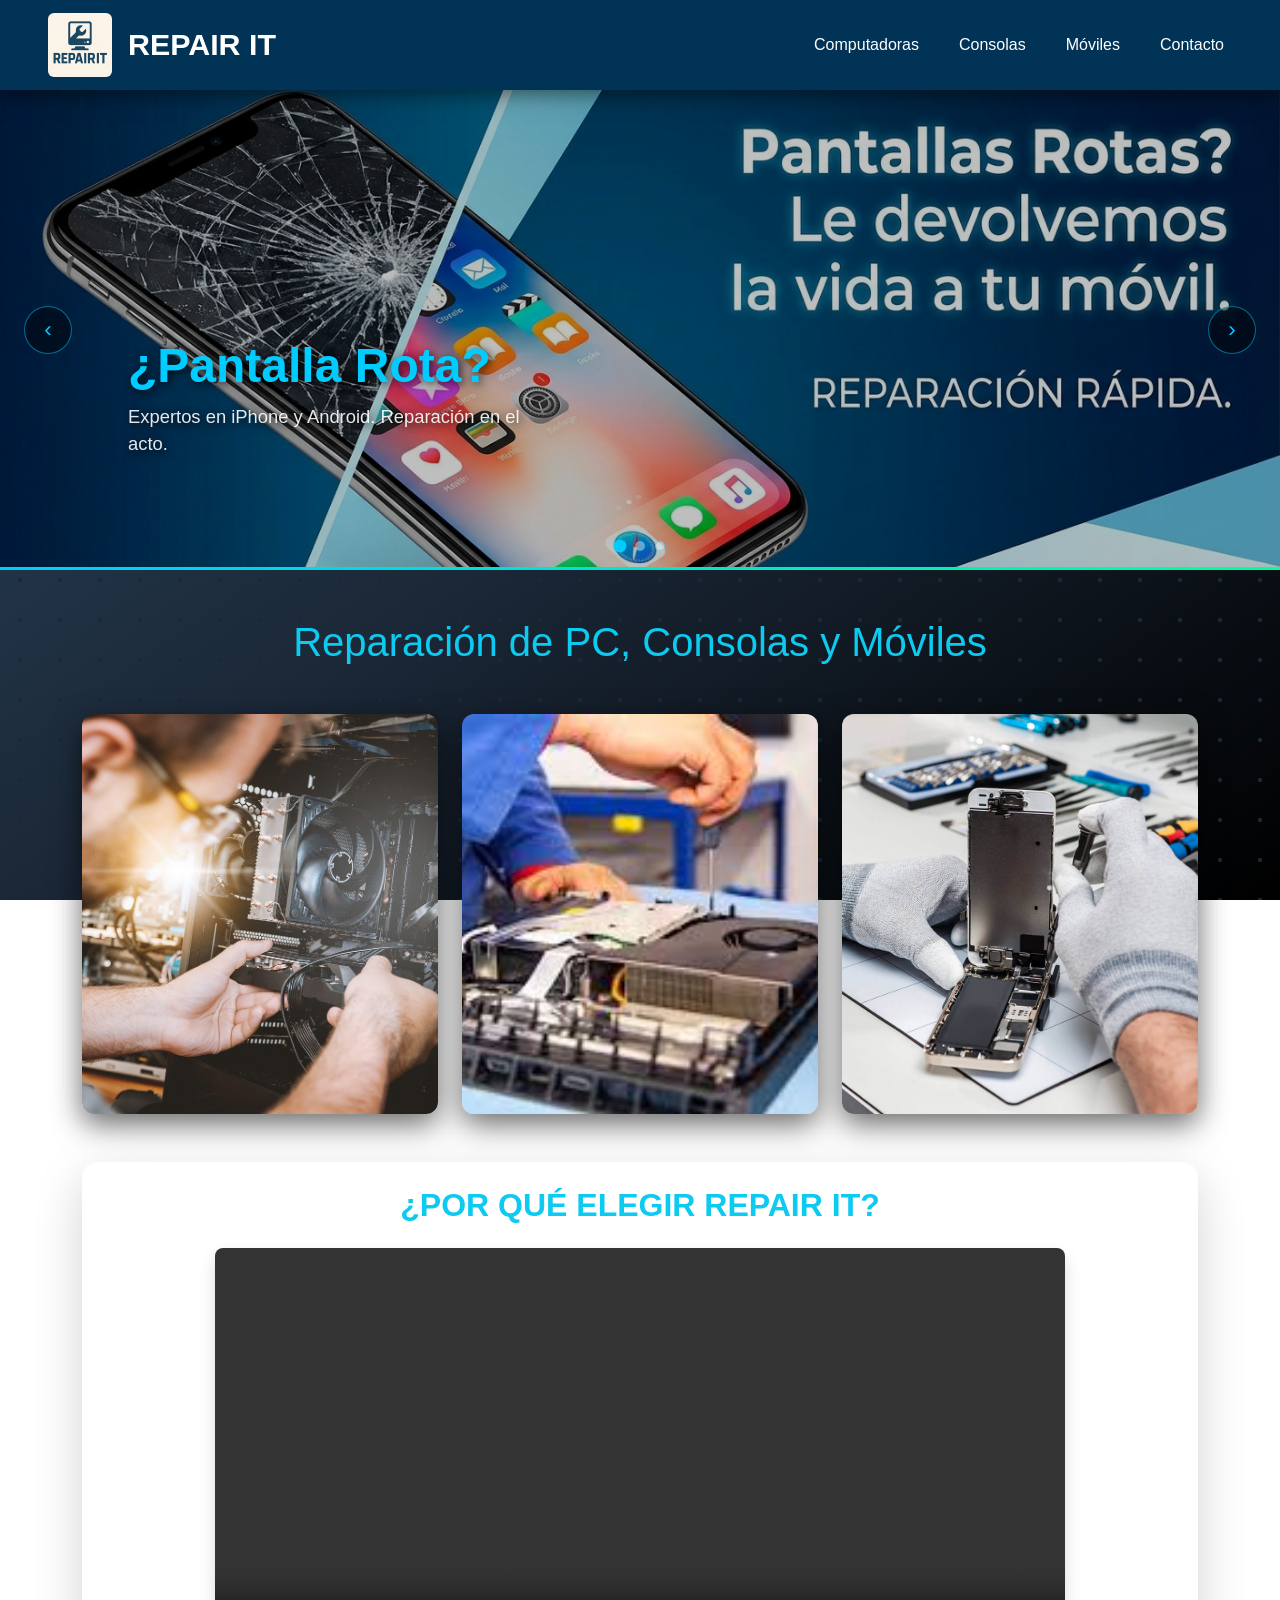
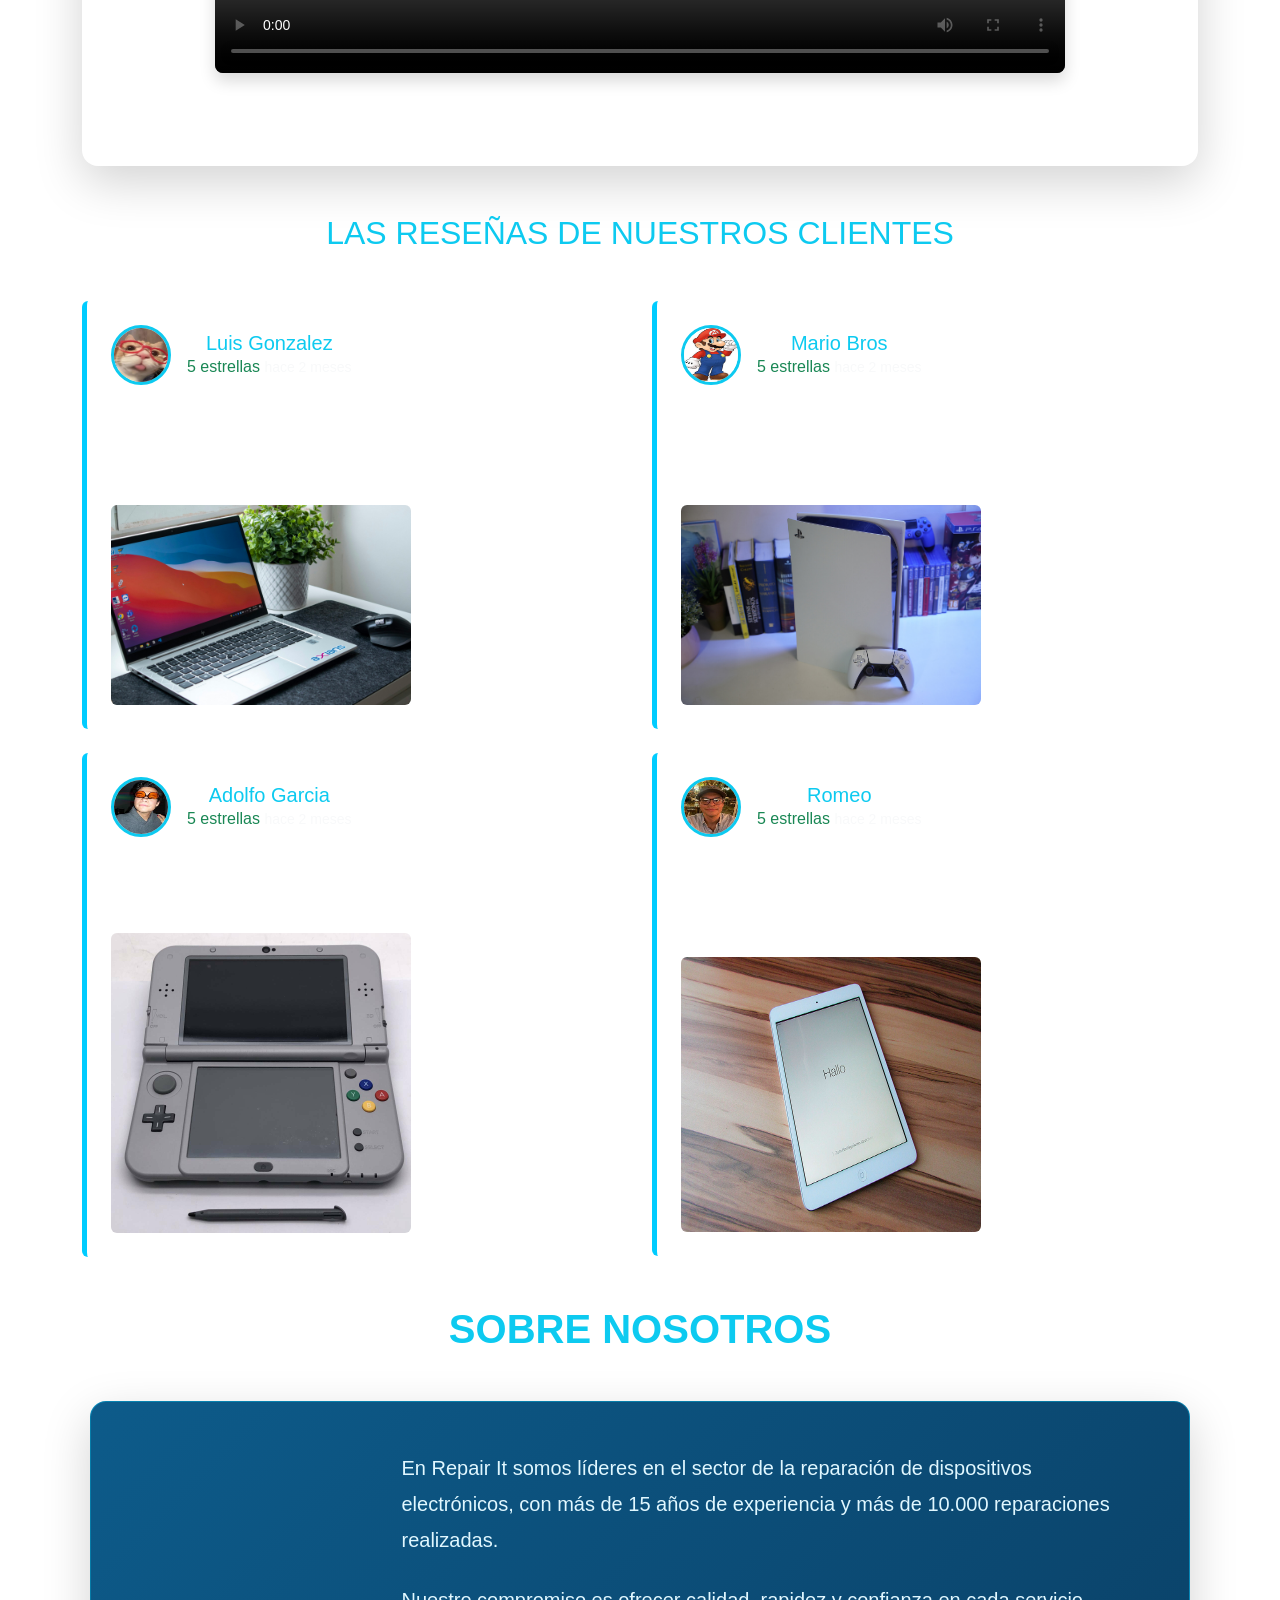
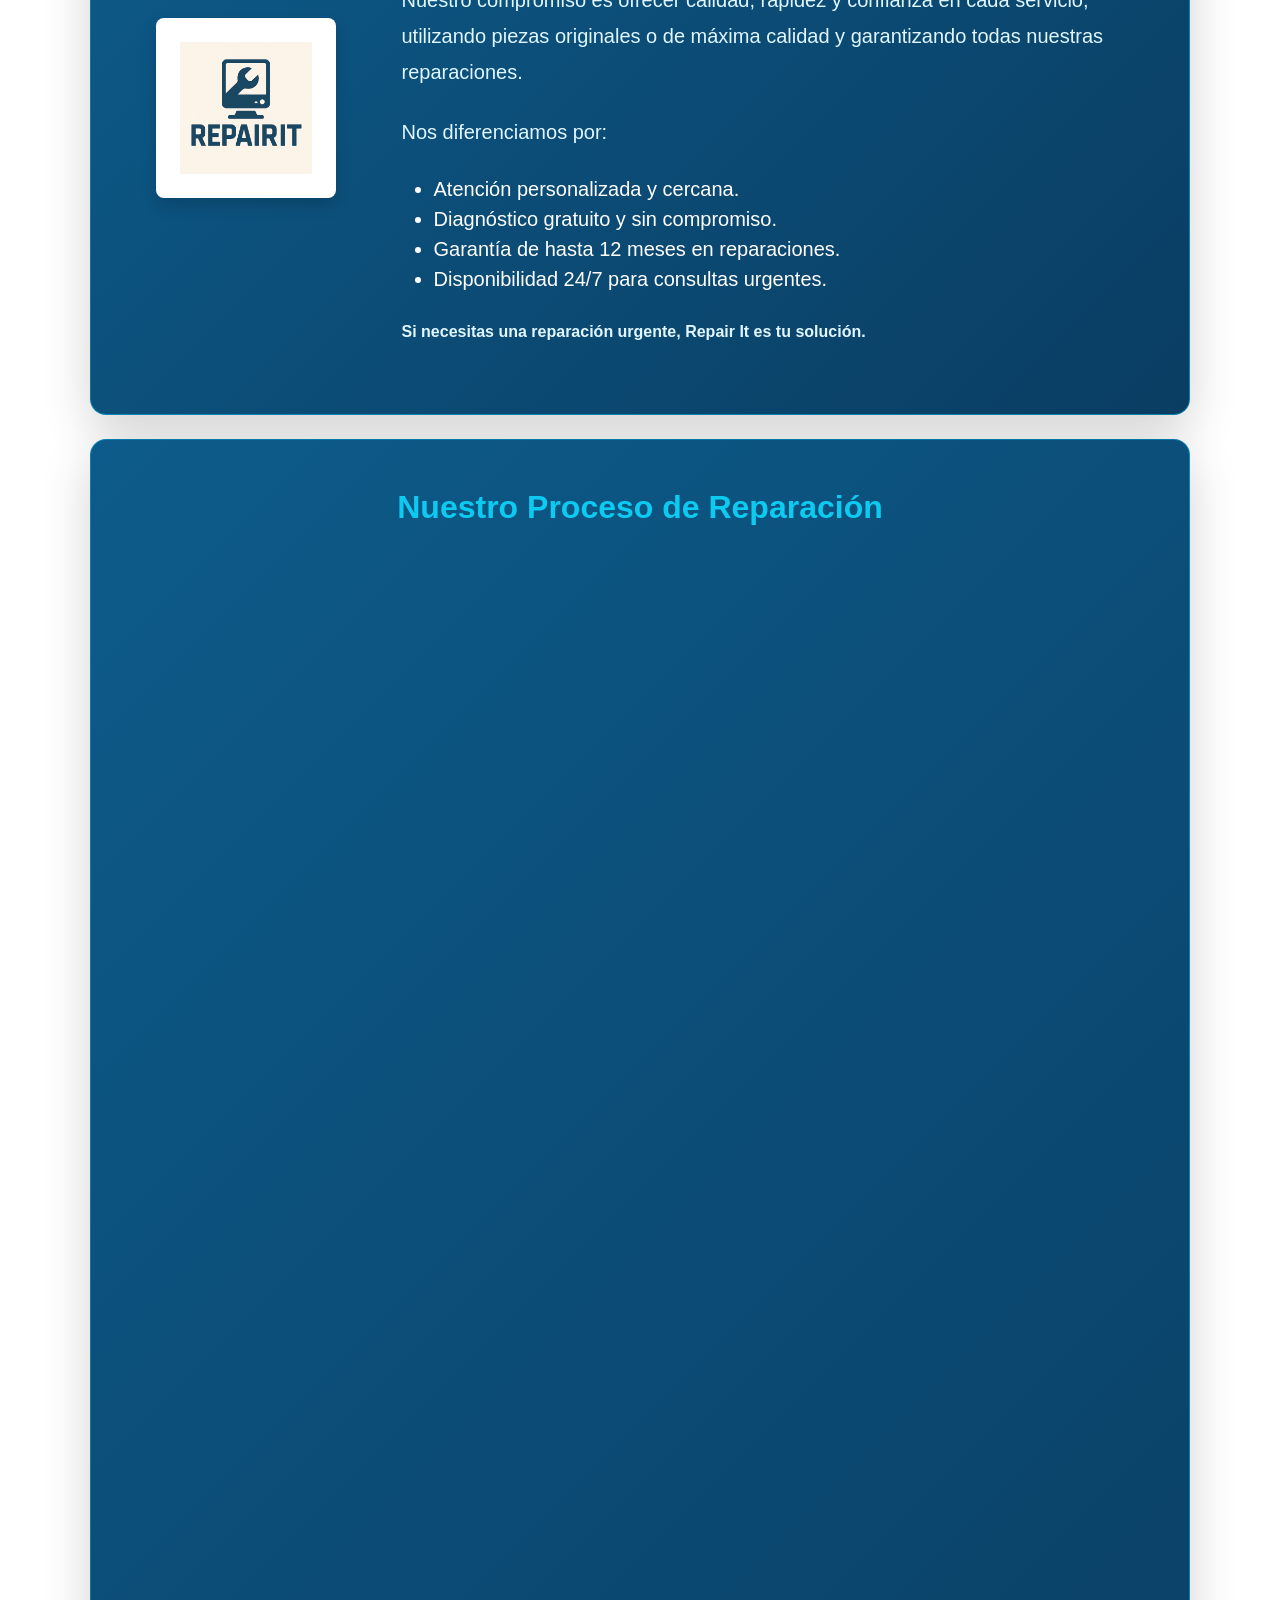
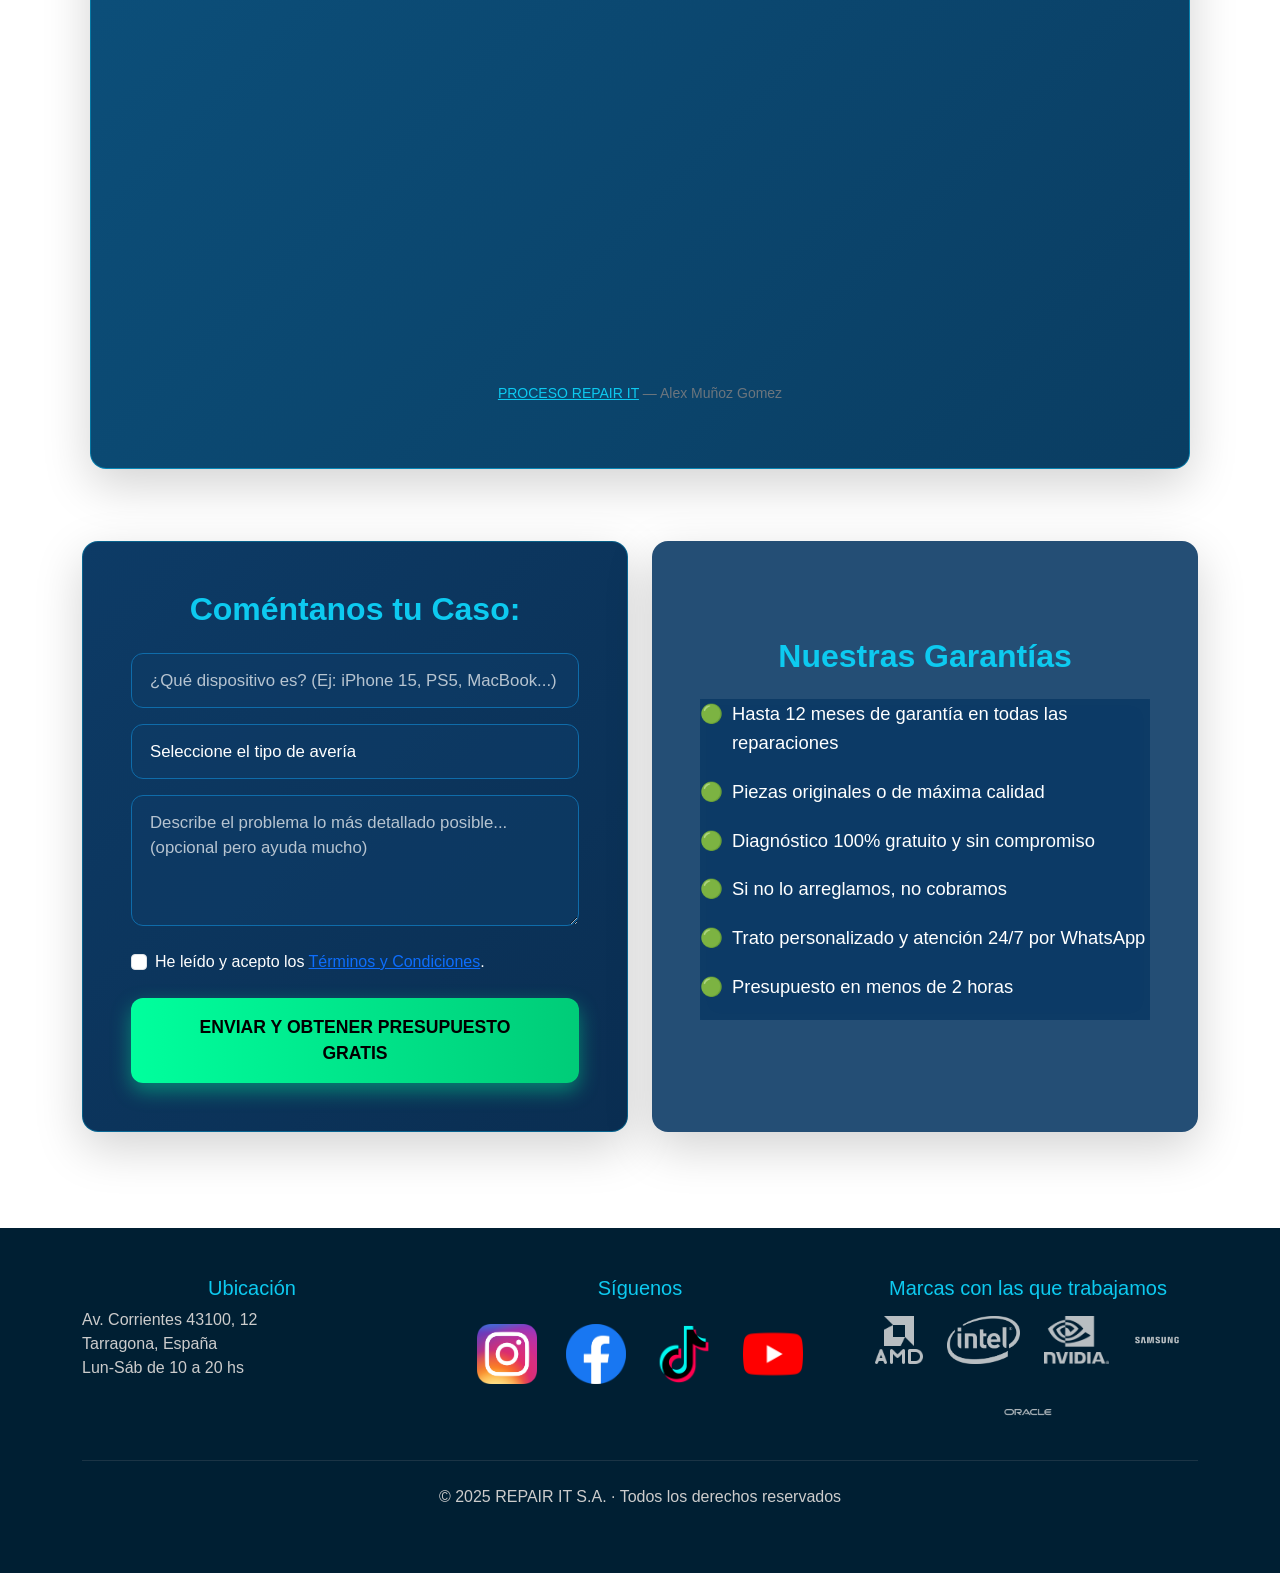
==== index.html @ 669a093e "Add files via upload" ====
<!DOCTYPE html>
<html lang="es">
<head>
  <meta charset="UTF-8">
  <meta name="viewport" content="width=device-width, initial-scale=1.0">
  <title>Repair IT - Servicio Técnico Profesional</title>
  <link rel="shortcut icon" href="Imagenes/Repair-IT-Logo.png" type="image/x-icon">
  <link href="https://cdn.jsdelivr.net/npm/bootstrap@5.3.3/dist/css/bootstrap.min.css" rel="stylesheet">
  <link rel="stylesheet" href="https://cdn.jsdelivr.net/npm/bootstrap-icons@1.11.3/font/bootstrap-icons.min.css">
  <link rel="stylesheet" href="Estils_bootstrap.css">
  <meta name="description" content="Repair IT - Servicio técnico profesional de reparación de computadoras, consolas y móviles. Más de 15 años de experiencia y más de 10.000 reparaciones realizadas. Presupuesto gratis en menos de 2 horas.">
  <meta name="keywords" content="reparación PC, reparación consolas, reparación móviles, servicio técnico, reparar ordenador, reparar PlayStation, reparar Xbox, reparar Nintendo, reparar iPhone, reparar Android">
  <meta name="author" content="Repair IT">
  <meta property="og:title" content="Repair IT - Servicio Técnico Profesional">
  <meta property="og:description" content="Reparación de PC, consolas y móviles con garantía de hasta 12 meses. Atención personalizada 24/7.">
  <meta property="og:image" content="https://repairit.com/Imagenes/Repair-IT-Logo.png">
  <meta property="og:url" content="https://repairit.com">
  <meta property="og:type" content="website">
  <meta name="twitter:card" content="summary_large_image">
  <meta name="twitter:title" content="Repair IT - Servicio Técnico Profesional">
  <meta name="twitter:description" content="Reparación de PC, consolas y móviles con garantía y piezas originales.">
  <meta name="twitter:image" content="https://repairit.com/Imagenes/Repair-IT-Logo.png">
  <script type="application/ld+json">
  {
    "@context": "https://schema.org",
    "@type": ["LocalBusiness", "Organization"],
    "name": "Repair IT",
    "legalName": "Repair IT S.A.",
    "image": "https://repairit.com/Imagenes/Repair-IT-Logo.png",
    "url": "https://repairit.com",
    "logo": "https://repairit.com/Imagenes/Repair-IT-Logo.png",
    "description": "Servicio técnico profesional especializado en reparación de computadoras, consolas y móviles. Más de 15 años de experiencia y más de 10.000 reparaciones realizadas.",
    "telephone": "+34 600 000 000",
    "address": {
      "@type": "PostalAddress",
      "streetAddress": "Av. Corrientes 43100, 12",
      "addressLocality": "Tarragona",
      "addressRegion": "Cataluña",
      "postalCode": "43100",
      "addressCountry": "ES"
    },
    "openingHours": "Mo-Sa 10:00-20:00",
    "priceRange": "€€",
    "sameAs": [
      "https://www.instagram.com",
      "https://www.facebook.com",
      "https://www.tiktok.com",
      "https://www.youtube.com"
    ],
    "brand": [
      { "@type": "Brand", "name": "AMD" },
      { "@type": "Brand", "name": "Intel" },
      { "@type": "Brand", "name": "NVIDIA" },
      { "@type": "Brand", "name": "Samsung" },
      { "@type": "Brand", "name": "Oracle" }
    ],
    "serviceType": [
      "Reparación de PC",
      "Reparación de consolas",
      "Reparación de móviles"
    ],
    "aggregateRating": {
      "@type": "AggregateRating",
      "ratingValue": "5",
      "reviewCount": "3"
    },
    "review": [
      {
        "@type": "Review",
        "author": { "@type": "Person", "name": "Mario Bros" },
        "datePublished": "2025-10-01",
        "reviewBody": "Me arreglaron la Nintendo 3DS muy bien y rápido, sobretodo Luis del servicio técnico muy amable.",
        "reviewRating": { "@type": "Rating", "ratingValue": "5", "bestRating": "5" }
      }
    ],
    "foundingDate": "2010",
    "founder": {
      "@type": "Person",
      "name": "Alex"
    }
  }
  </script>
</head>
<body>

  <!-- HEADER -->
  <header>
    <nav class="navbar navbar-expand-lg sticky-top">
      <div class="container-fluid px-4 px-lg-5">
        <a class="navbar-brand d-flex align-items-center gap-3" href="index.html">
          <img src="Imagenes/Repair-IT-Logo.png" alt="Logo" width="64" height="64" class="rounded">
          <span>REPAIR IT</span>
        </a>
        <button class="navbar-toggler" type="button" data-bs-toggle="collapse" data-bs-target="#navbarNav">
          <span class="navbar-toggler-icon"></span>
        </button>
        <div class="collapse navbar-collapse justify-content-end" id="navbarNav">
          <ul class="navbar-nav gap-lg-4">
            <li class="nav-item"><a class="nav-link" href="ordenadores.html">Computadoras</a></li>
            <li class="nav-item"><a class="nav-link" href="consolas.html">Consolas</a></li>
            <li class="nav-item"><a class="nav-link" href="movil.html">Móviles</a></li>
            <li class="nav-item"><a class="nav-link" href="#footer">Contacto</a></li>
          </ul>
        </div>
      </div>
    </nav>
  </header>

  <!-- CARRUSEL -->
  <section class="carrusel-container">
    <div class="carrusel-slider" id="carruselSlider">
      <div class="carrusel-slide active">
        <img src="Imagenes/carrusel-mobil.png" alt="Reparación de móviles">
        <div class="carrusel-caption">
          <h3>¿Pantalla Rota?</h3>
          <p>Expertos en iPhone y Android. Reparación en el acto.</p>
        </div>
      </div>
      <div class="carrusel-slide">
        <img src="Imagenes/carrusel-pc.png" alt="Servicio técnico PC">
        <div class="carrusel-caption">
          <h3>Tu PC como el primer día</h3>
          <p>Limpieza, optimización y cambio de componentes.</p>
        </div>
      </div>
      <div class="carrusel-slide">
        <img src="Imagenes/carrusel-consola.png" alt="Reparación de consolas">
        <div class="carrusel-caption">
          <h3>No dejes de jugar</h3>
          <p>Reparamos tu PS5, Xbox o Switch con garantía.</p>
        </div>
      </div>
    </div>
    <button class="carrusel-btn carrusel-btn-prev" id="carruselPrev" aria-label="Anterior">&#8249;</button>
    <button class="carrusel-btn carrusel-btn-next" id="carruselNext" aria-label="Siguiente">&#8250;</button>
    <div class="carrusel-dots" id="carruselDots">
      <div class="carrusel-dot active" data-index="0"></div>
      <div class="carrusel-dot" data-index="1"></div>
      <div class="carrusel-dot" data-index="2"></div>
    </div>
    <div class="carrusel-progress" id="carruselProgress"></div>
  </section>

  <main class="container py-5">

    <h1 class="text-center mb-5 text-info">Reparación de PC, Consolas y Móviles</h1>

    <!-- SERVICIOS -->
    <div class="row g-4 mb-5">
      <div class="col-md-4">
        <article class="service-card">
          <a href="ordenadores.html"><img src="Imagenes/Reparacion-PC.jpg" alt="PC"></a>
          <div class="service-overlay">
            <h3>Reparaciones PC</h3>
            <p>Computadoras de escritorio, laptops, todo en uno y más.</p>
          </div>
        </article>
      </div>
      <div class="col-md-4">
        <article class="service-card">
          <a href="consolas.html"><img src="Imagenes/Reparacion-Consolas.jpg" alt="Consolas"></a>
          <div class="service-overlay">
            <h3>Reparaciones Consolas</h3>
            <p>PlayStation, Xbox, Nintendo Switch… cualquier fallo.</p>
          </div>
        </article>
      </div>
      <div class="col-md-4">
        <article class="service-card">
          <a href="movil.html"><img src="Imagenes/Reparaciones-Movil.jpg" alt="Móviles"></a>
          <div class="service-overlay">
            <h3>Reparaciones Móviles</h3>
            <p>Pantallas rotas, baterías, cámaras, puertos… iPhone y Android.</p>
          </div>
        </article>
      </div>
    </div>

    <!-- VIDEO -->
    <section class="video-promo-section my-5 p-4 rounded-4 shadow-lg text-center">
      <h2 class="text-info fw-bold mb-4">¿POR QUÉ ELEGIR REPAIR IT?</h2>
      <div class="video-wrapper">
        <video controls class="rounded-3 shadow w-100" style="max-width: 850px;">
          <source src="Imagenes/Video/Video_Promocional_Repair_It.mp4" type="video/mp4">
          Tu navegador no soporta el formato de vídeo.
        </video>
      </div>
      <p class="mt-3 lead">Mira cómo trabajamos en nuestro laboratorio de precisión.</p>
    </section>

    <!-- RESEÑAS -->
    <section class="my-5">
      <h2 class="text-center mb-5 text-info">LAS RESEÑAS DE NUESTROS CLIENTES</h2>
      <div class="row g-4">
        <div class="col-md-6">
          <div class="review p-4 rounded">
            <div class="d-flex align-items-center gap-3 mb-3">
              <img src="Imagenes/foto_perfil_usuario_1.jpg" class="rounded-circle border border-info border-3" width="60" height="60" alt="Reseña 1">
              <div>
                <h3 class="h5 text-info mb-0">Luis Gonzalez</h3>
                <p class="text-success mb-0">5 estrellas <small class="text-light">hace 2 meses</small></p>
              </div>
            </div>
            <p>Me arreglaron el portatil despues de que mi hijo rompiera la pantalla jugando a roblox, de paso me recomendaron cambiar bateria y pasta termica por el desgaste que tenia.</p>
            <img src="Imagenes/foto_review1.jpg" class="img-fluid rounded mt-3" style="max-width:300px;" alt="reparación">
          </div>
        </div>
        <div class="col-md-6">
          <div class="review p-4 rounded">
            <div class="d-flex align-items-center gap-3 mb-3">
              <img src="Imagenes/foto_perfil_usuario_2.jpg" class="rounded-circle border border-info border-3" width="60" height="60" alt="Reseña 2">
              <div>
                <h3 class="h5 text-info mb-0">Mario Bros</h3>
                <p class="text-success mb-0">5 estrellas <small class="text-light">hace 2 meses</small></p>
              </div>
            </div>
            <p>Mi PS5 sufria de problemas de refrigeracion a causa de que el metal liquido se habia corroido, afortunadamente los tecnicos lograron repararla a tiempo, muy buenos y rapidos</p>
            <img src="Imagenes/foto_review2.jpg" class="img-fluid rounded mt-3" style="max-width:300px;" alt="reparación">
          </div>
        </div>
        <div class="col-md-6">
          <div class="review p-4 rounded">
            <div class="d-flex align-items-center gap-3 mb-3">
              <img src="Imagenes/foto_perfil_usuario_3.jpg" class="rounded-circle border border-info border-3" width="60" height="60" alt="Reseña 3">
              <div>
                <h3 class="h5 text-info mb-0">Adolfo Garcia</h3>
                <p class="text-success mb-0">5 estrellas <small class="text-light">hace 2 meses</small></p>
              </div>
            </div>
            <p>Me arreglaron la Nintendo 3DS muy bien y rápido, sobretodo Luis del servicio técnico muy amable el hombre</p>
            <img src="Imagenes/foto_review3.jpg" class="img-fluid rounded mt-3" style="max-width:300px;" alt="reparación">
          </div>
        </div>
        <div class="col-md-6">
          <div class="review p-4 rounded">
            <div class="d-flex align-items-center gap-3 mb-3">
              <img src="Imagenes/foto_perfil_usuario_4.jpg" class="rounded-circle border border-info border-3" width="60" height="60" alt="Reseña 4">
              <div>
                <h3 class="h5 text-info mb-0">Romeo</h3>
                <p class="text-success mb-0">5 estrellas <small class="text-light">hace 2 meses</small></p>
              </div>
            </div>
            <p>Mi Ipad me estaba dando problemas con los puertos de carga, tras 3 servicios tecnicos, di con RepairIT por recomendacion de un amigo, gracias a dios di con ellos lo arreglaron enseguida</p>
            <img src="Imagenes/foto_review4.jpg" class="img-fluid rounded mt-3" style="max-width:300px; height: 275px;" alt="reparación">
          </div>
        </div>
      </div>
    </section>

    <!-- SOBRE NOSOTROS -->
    <section class="my-5">
      <h2 class="text-center mb-5 text-info fw-bold fs-1">SOBRE NOSOTROS</h2>

      <!-- Tarjeta principal -->
      <div class="about-card mx-auto p-4 p-lg-5 rounded-4 shadow-lg">
        <div class="row align-items-center g-4 g-lg-5">
          <div class="col-lg-3 text-center">
            <div class="about-logo bg-light rounded-3 d-inline-block p-4 shadow">
              <img src="Imagenes/Repair-IT-Logo.png" alt="Repair IT Logo" width="140" class="img-fluid">
            </div>
          </div>
          <div class="col-lg-9">
            <div class="about-text">
              <p class="lead fs-5 mb-4">
                En <strong>Repair It</strong> somos líderes en el sector de la reparación de dispositivos electrónicos,
                con <strong>más de 15 años de experiencia</strong> y más de <strong>10.000 reparaciones realizadas</strong>.
              </p>
              <p class="lead fs-5 mb-4">
                Nuestro compromiso es ofrecer <strong>calidad, rapidez y confianza</strong> en cada servicio,
                utilizando piezas originales o de máxima calidad y garantizando todas nuestras reparaciones.
              </p>
              <p class="lead fs-5 mb-4">Nos diferenciamos por:</p>
              <ul class="fs-5">
                <li>Atención personalizada y cercana.</li>
                <li>Diagnóstico gratuito y sin compromiso.</li>
                <li>Garantía de hasta 12 meses en reparaciones.</li>
                <li>Disponibilidad 24/7 para consultas urgentes.</li>
              </ul>
              <p class="mt-4 fw-bold">
                Si necesitas una reparación urgente, <strong>Repair It es tu solución</strong>.
              </p>
            </div>
          </div>
        </div>
      </div>

      <!-- Infografía Canva -->
      <div class="about-card mx-auto mt-4 p-4 p-lg-5 rounded-4 shadow-lg">
        <h3 class="text-center mb-4 text-info fw-bold fs-2">Nuestro Proceso de Reparación</h3>
        <div style="position: relative; width: 100%; height: 0; padding-top: 141.4286%; padding-bottom: 0; overflow: hidden; border-radius: 12px; will-change: transform;">
          <iframe
            loading="lazy"
            style="position: absolute; width: 100%; height: 100%; top: 0; left: 0; border: none; padding: 0; margin: 0;"
            src="https://www.canva.com/design/DAHErSVGY-c/rrPtS9VcrQJZ6C-hhMc0Bg/watch?embed"
            allowfullscreen="allowfullscreen"
            allow="fullscreen"
            title="Proceso Repair IT">
          </iframe>
        </div>
        <p class="text-center mt-3 text-secondary small">
          <a href="https://www.canva.com/design/DAHErSVGY-c/rrPtS9VcrQJZ6C-hhMc0Bg/watch?utm_content=DAHErSVGY-c&utm_campaign=designshare&utm_medium=embeds&utm_source=link" target="_blank" rel="noopener" class="text-info">PROCESO REPAIR IT</a> — Alex Muñoz Gomez
        </p>
      </div>

    </section>

    <!-- FORMULARIO + GARANTÍAS -->
    <section class="row g-4 my-5" id="contacto">
      <div class="col-lg-6">
        <div class="form-card p-4 p-md-5 rounded-4 shadow-lg">
          <h3 class="text-center mb-4 text-info fw-bold fs-2">Coméntanos tu Caso:</h3>
          <form action="fitxer.php" method="post">
            <input type="text" class="form-control mb-3" placeholder="¿Qué dispositivo es? (Ej: iPhone 15, PS5, MacBook...)" required>
            <select class="form-select mb-3" required>
              <option value="" disabled selected>Seleccione el tipo de avería</option>
              <option value="pantalla">Cambio de pantalla</option>
              <option value="bateria">Reemplazo de batería</option>
              <option value="puerto">Puerto de carga / conector</option>
              <option value="placa">No enciende / placa base</option>
              <option value="virus">Limpiar virus / formatear</option>
              <option value="otros">Otros</option>
            </select>
            <textarea class="form-control mb-4" rows="4" placeholder="Describe el problema lo más detallado posible... (opcional pero ayuda mucho)"></textarea>
            <div class="form-check mb-4">
              <input class="form-check-input" type="checkbox" id="acepto" required>
              <label class="form-check-label" for="acepto">
                He leído y acepto los <a href="terminos-condiciones.html" target="_blank">Términos y Condiciones</a>.
              </label>
            </div>
            <div class="text-center">
              <button type="submit" class="btn btn-send btn-lg px-5 py-3 fw-bold">
                ENVIAR Y OBTENER PRESUPUESTO GRATIS
              </button>
            </div>
          </form>
        </div>
      </div>
      <div class="col-lg-6">
        <div class="quote-card warranty p-5 rounded-4 shadow-lg h-100 d-flex flex-column justify-content-center">
          <h3 class="text-center mb-4 text-info fw-bold fs-2">Nuestras Garantías</h3>
          <ul class="list-unstyled warranty fs-5">
            <li>Hasta 12 meses de garantía en todas las reparaciones</li>
            <li>Piezas originales o de máxima calidad</li>
            <li>Diagnóstico 100% gratuito y sin compromiso</li>
            <li>Si no lo arreglamos, no cobramos</li>
            <li>Trato personalizado y atención 24/7 por WhatsApp</li>
            <li>Presupuesto en menos de 2 horas</li>
          </ul>
        </div>
      </div>
    </section>

  </main>

  <!-- FOOTER -->
  <footer class="py-5" id="footer">
    <div class="container">
      <div class="row text-center text-md-start g-5">
        <div class="col-md-4">
          <h5 class="text-info">Ubicación</h5>
          <p>Av. Corrientes 43100, 12<br>Tarragona, España<br>Lun-Sáb de 10 a 20 hs</p>
        </div>
        <div class="col-md-4">
          <h5 class="text-info">Síguenos</h5>
          <div class="social-links">
            <a href="https://instagram.com"><img src="Imagenes/Iconos/Instagram_icon.png" alt="Instagram" height="75"></a>
            <a href="https://facebook.com"><img src="Imagenes/Iconos/Facebook.png" alt="Facebook" height="75"></a>
            <a href="https://tiktok.com"><img src="Imagenes/Iconos/tiktok.png" alt="TikTok" height="75"></a>
            <a href="https://youtube.com"><img src="Imagenes/Iconos/youtube.png" alt="YouTube" height="75"></a>
          </div>
        </div>
        <div class="col-md-4">
          <h5 class="text-info">Marcas con las que trabajamos</h5>
          <div class="partner-logos d-flex flex-wrap justify-content-center gap-4 mt-3">
            <img src="Imagenes/amd-logo.png" alt="AMD">
            <img src="Imagenes/intel.png" alt="Intel">
            <img src="Imagenes/Nvidia.png" alt="NVIDIA">
            <img src="Imagenes/Samsung.jpg" alt="Samsung">
            <img src="Imagenes/oracle.png" alt="Oracle">
          </div>
        </div>
      </div>
      <hr class="my-4 border-secondary">
      <p style="text-align: center;">© 2025 REPAIR IT S.A. · Todos los derechos reservados</p>
    </div>
  </footer>

  <script src="https://cdn.jsdelivr.net/npm/bootstrap@5.3.3/dist/js/bootstrap.bundle.min.js"></script>

  <script>
    (function () {
      const slider = document.getElementById('carruselSlider');
      const slides = slider.querySelectorAll('.carrusel-slide');
      const dots = document.querySelectorAll('.carrusel-dot');
      const progress = document.getElementById('carruselProgress');
      const container = slider.closest('.carrusel-container');
      const TOTAL = slides.length;
      const INTERVAL = 4500;
      const HEIGHT_DEFAULT = 480;
      let current = 0;
      let timer = null;

      function goTo(index) {
        slides[current].classList.remove('active');
        dots[current].classList.remove('active');
        current = (index + TOTAL) % TOTAL;
        slider.style.transform = `translateX(-${current * (100 / TOTAL)}%)`;
        slides[current].classList.add('active');
        dots[current].classList.add('active');
        progress.style.transition = 'none';
        progress.style.width = '0%';
        requestAnimationFrame(() => {
          requestAnimationFrame(() => {
            progress.style.transition = `width ${INTERVAL}ms linear`;
            progress.style.width = '100%';
          });
        });
      }

      function next() { goTo(current + 1); }
      function prev() { goTo(current - 1); }
      function startAuto() { timer = setInterval(next, INTERVAL); }
      function resetAuto() { clearInterval(timer); startAuto(); }

      document.getElementById('carruselPrev').addEventListener('click', () => { prev(); resetAuto(); });
      document.getElementById('carruselNext').addEventListener('click', () => { next(); resetAuto(); });

      dots.forEach(dot => {
        dot.addEventListener('click', () => {
          goTo(parseInt(dot.dataset.index));
          resetAuto();
        });
      });

      container.addEventListener('mouseenter', () => {
        clearInterval(timer);
        const activeImg = slides[current].querySelector('img');
        const tempImg = new Image();
        tempImg.src = activeImg.src;
        tempImg.onload = () => {
          const containerWidth = container.offsetWidth;
          const naturalRatio = tempImg.naturalHeight / tempImg.naturalWidth;
          const targetHeight = Math.round(containerWidth * naturalRatio);
          slider.style.height = targetHeight + 'px';
          slides.forEach(s => {
            s.querySelector('img').style.height = targetHeight + 'px';
            s.querySelector('img').style.objectFit = 'contain';
            s.querySelector('img').style.objectPosition = 'center center';
          });
        };
        if (tempImg.complete) tempImg.onload();
      });

      container.addEventListener('mouseleave', () => {
        slider.style.height = HEIGHT_DEFAULT + 'px';
        slides.forEach(s => {
          s.querySelector('img').style.height = HEIGHT_DEFAULT + 'px';
          s.querySelector('img').style.objectFit = 'cover';
          s.querySelector('img').style.objectPosition = 'center 30%';
        });
        startAuto();
      });

      let touchStartX = 0;
      container.addEventListener('touchstart', e => { touchStartX = e.touches[0].clientX; }, { passive: true });
      container.addEventListener('touchend', e => {
        const diff = touchStartX - e.changedTouches[0].clientX;
        if (Math.abs(diff) > 40) { diff > 0 ? next() : prev(); resetAuto(); }
      });

      goTo(0);
      startAuto();
    })();
  </script>

</body>
</html>
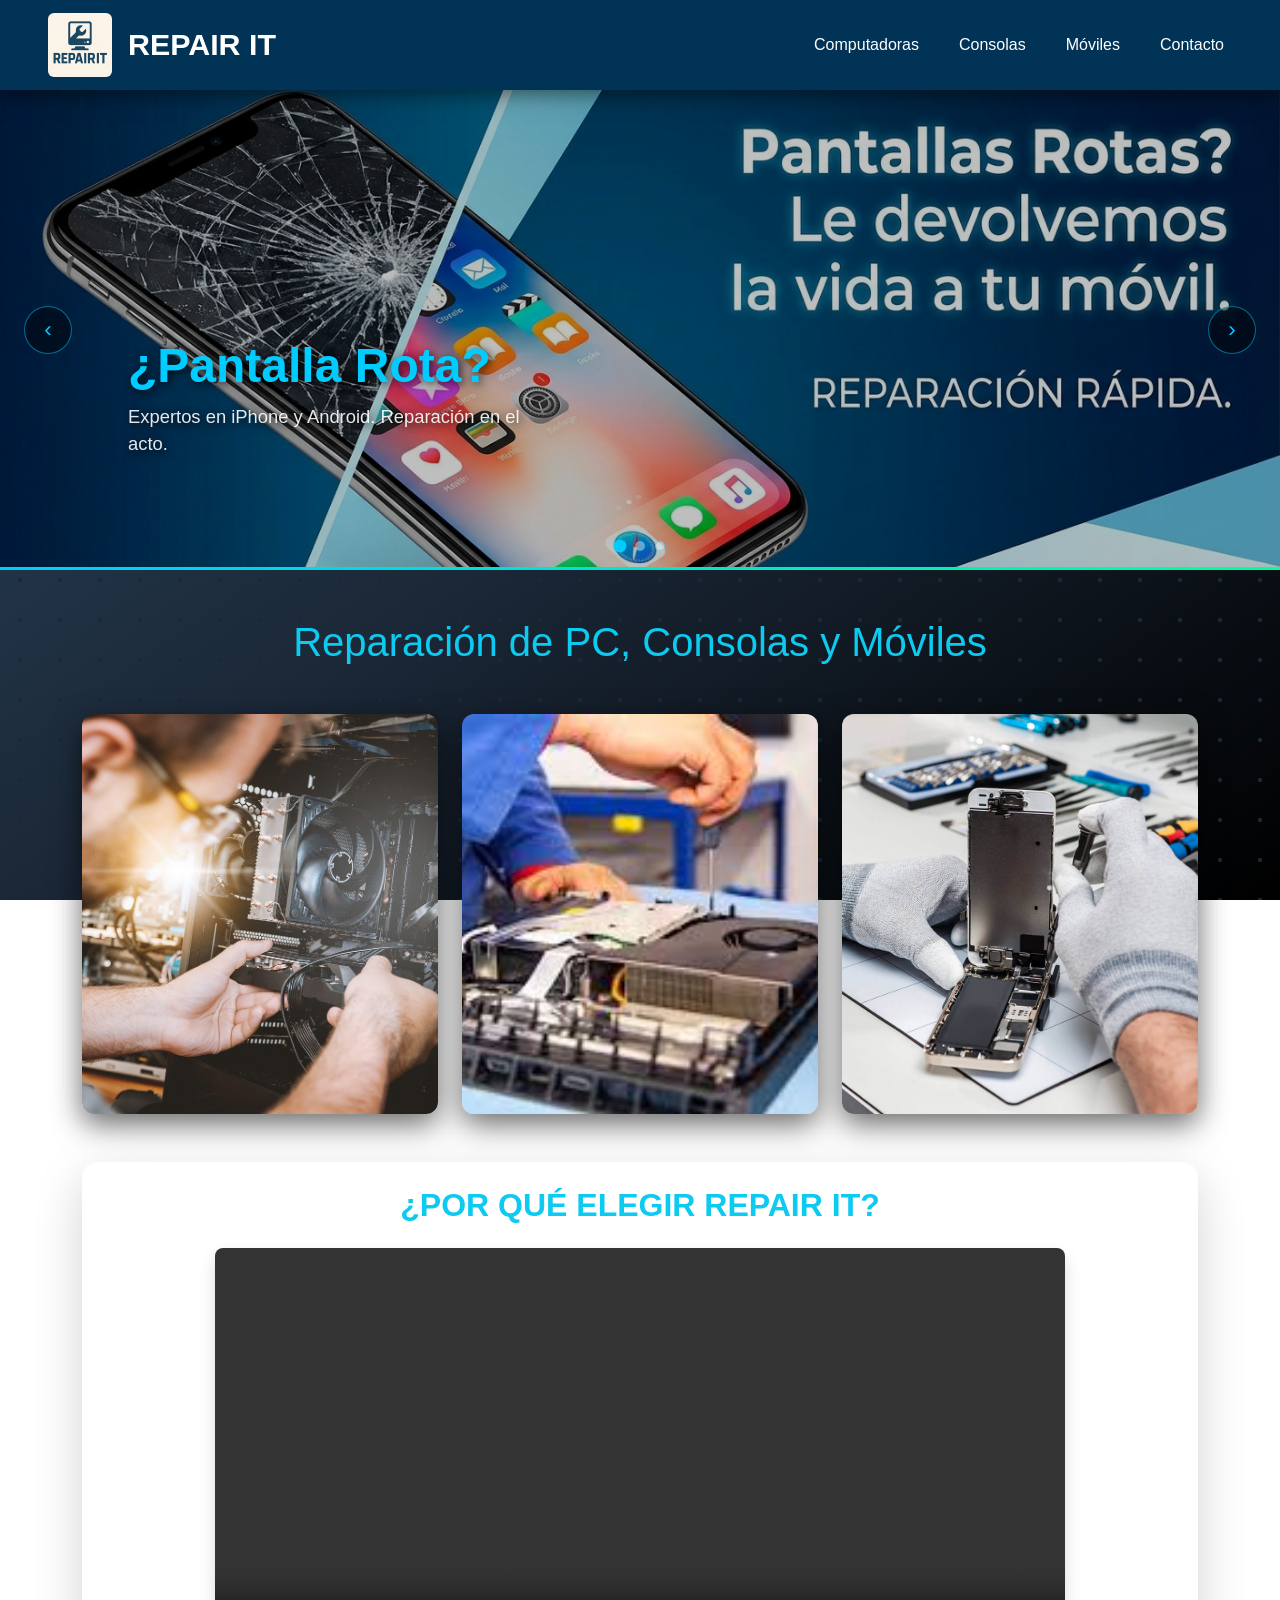
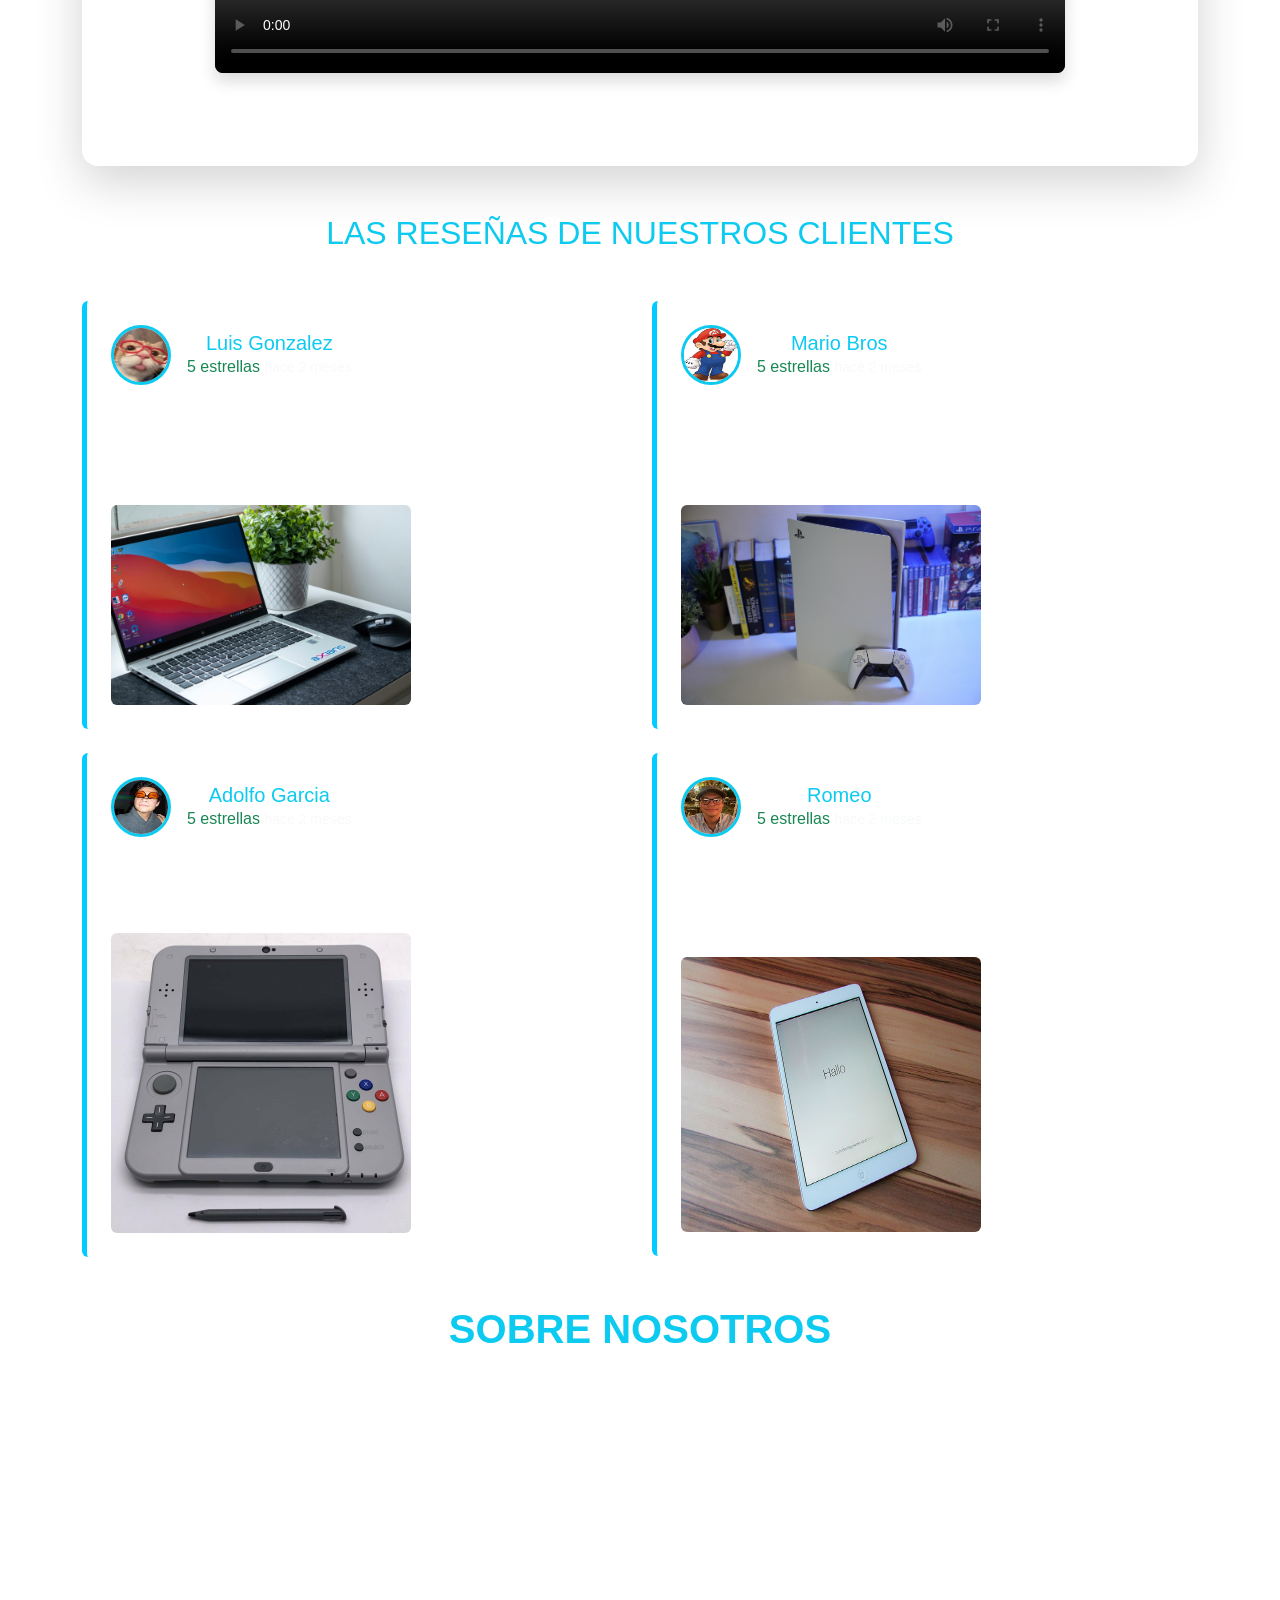
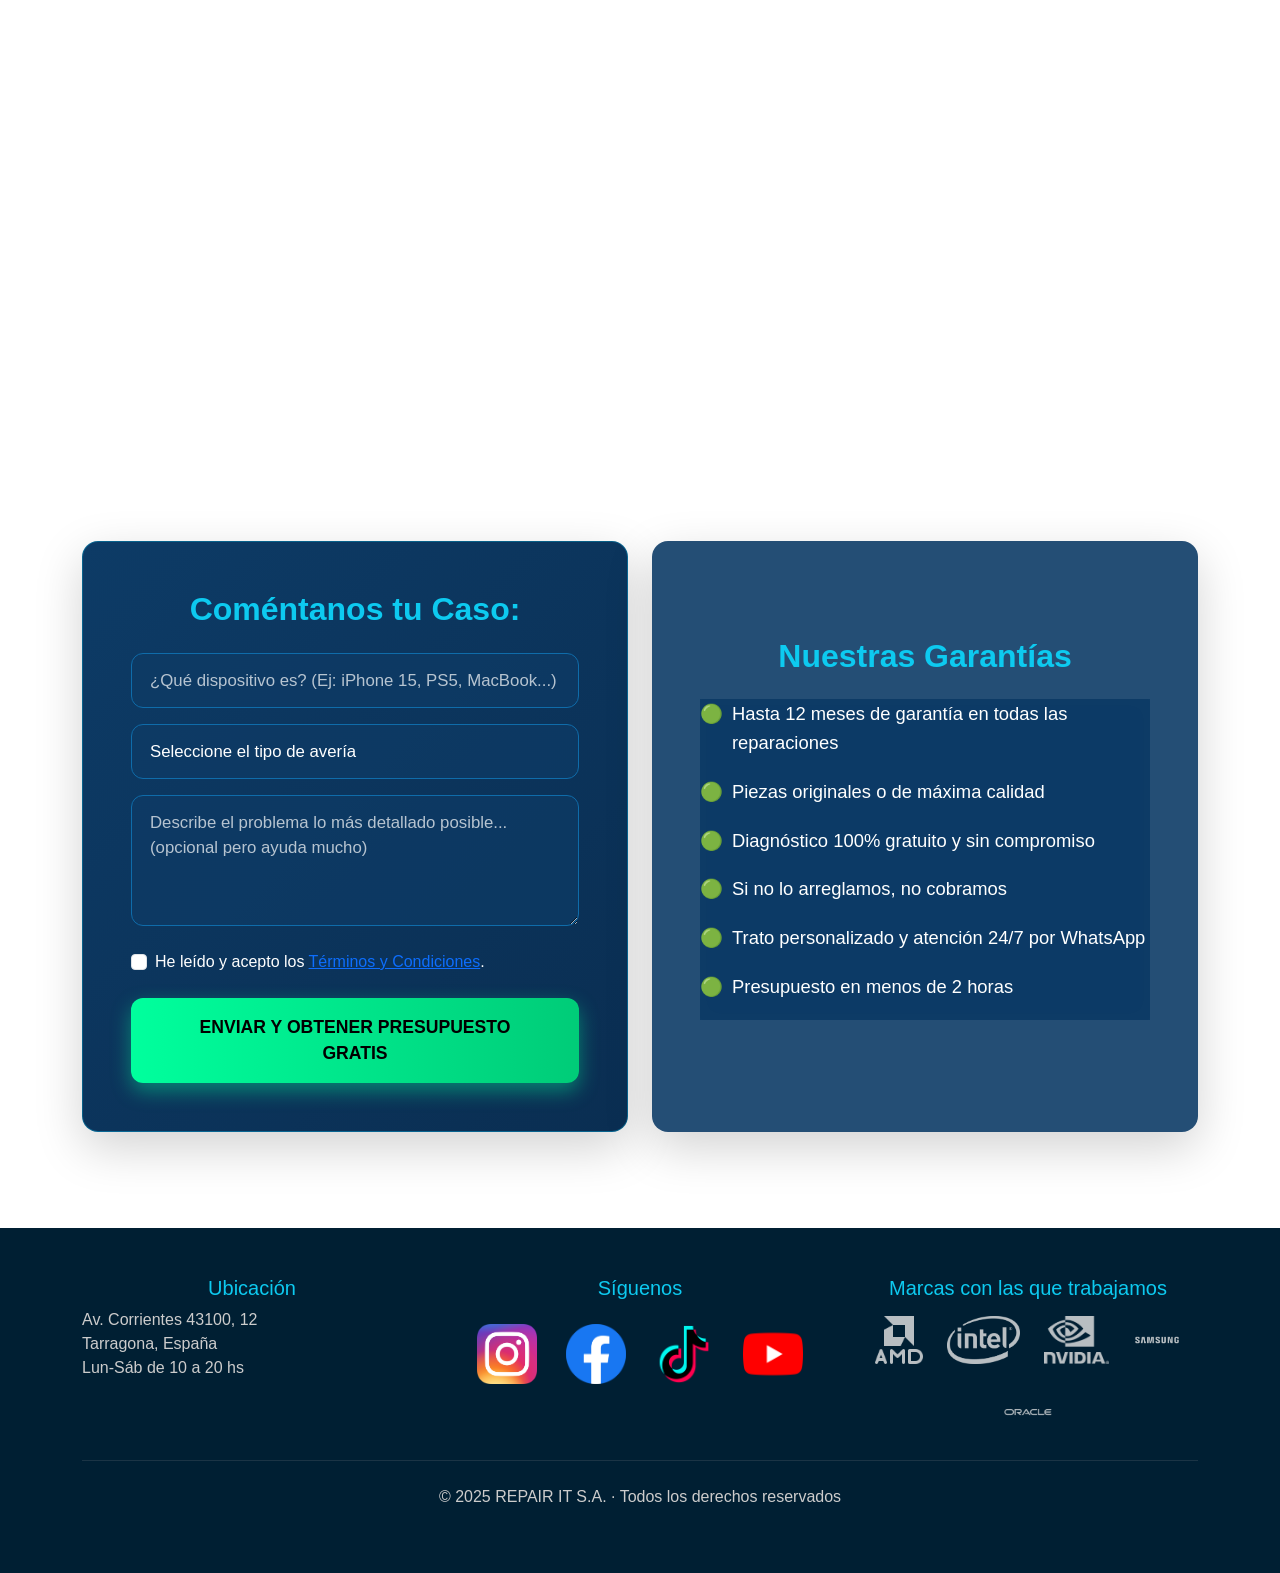
==== commit 8057bf89: "Add files via upload" ====
--- a/index.html
+++ b/index.html
@@ -181,7 +181,7 @@
       <h2 class="text-info fw-bold mb-4">¿POR QUÉ ELEGIR REPAIR IT?</h2>
       <div class="video-wrapper">
         <video controls class="rounded-3 shadow w-100" style="max-width: 850px;">
-          <source src="Imagenes/Video/Video_Promocional_Repair_It.mp4" type="video/mp4">
+          <source src="./Imagenes/Video/Video_Promocional_Repair_It.mp4" type="video/mp4">
           Tu navegador no soporta el formato de vídeo.
         </video>
       </div>
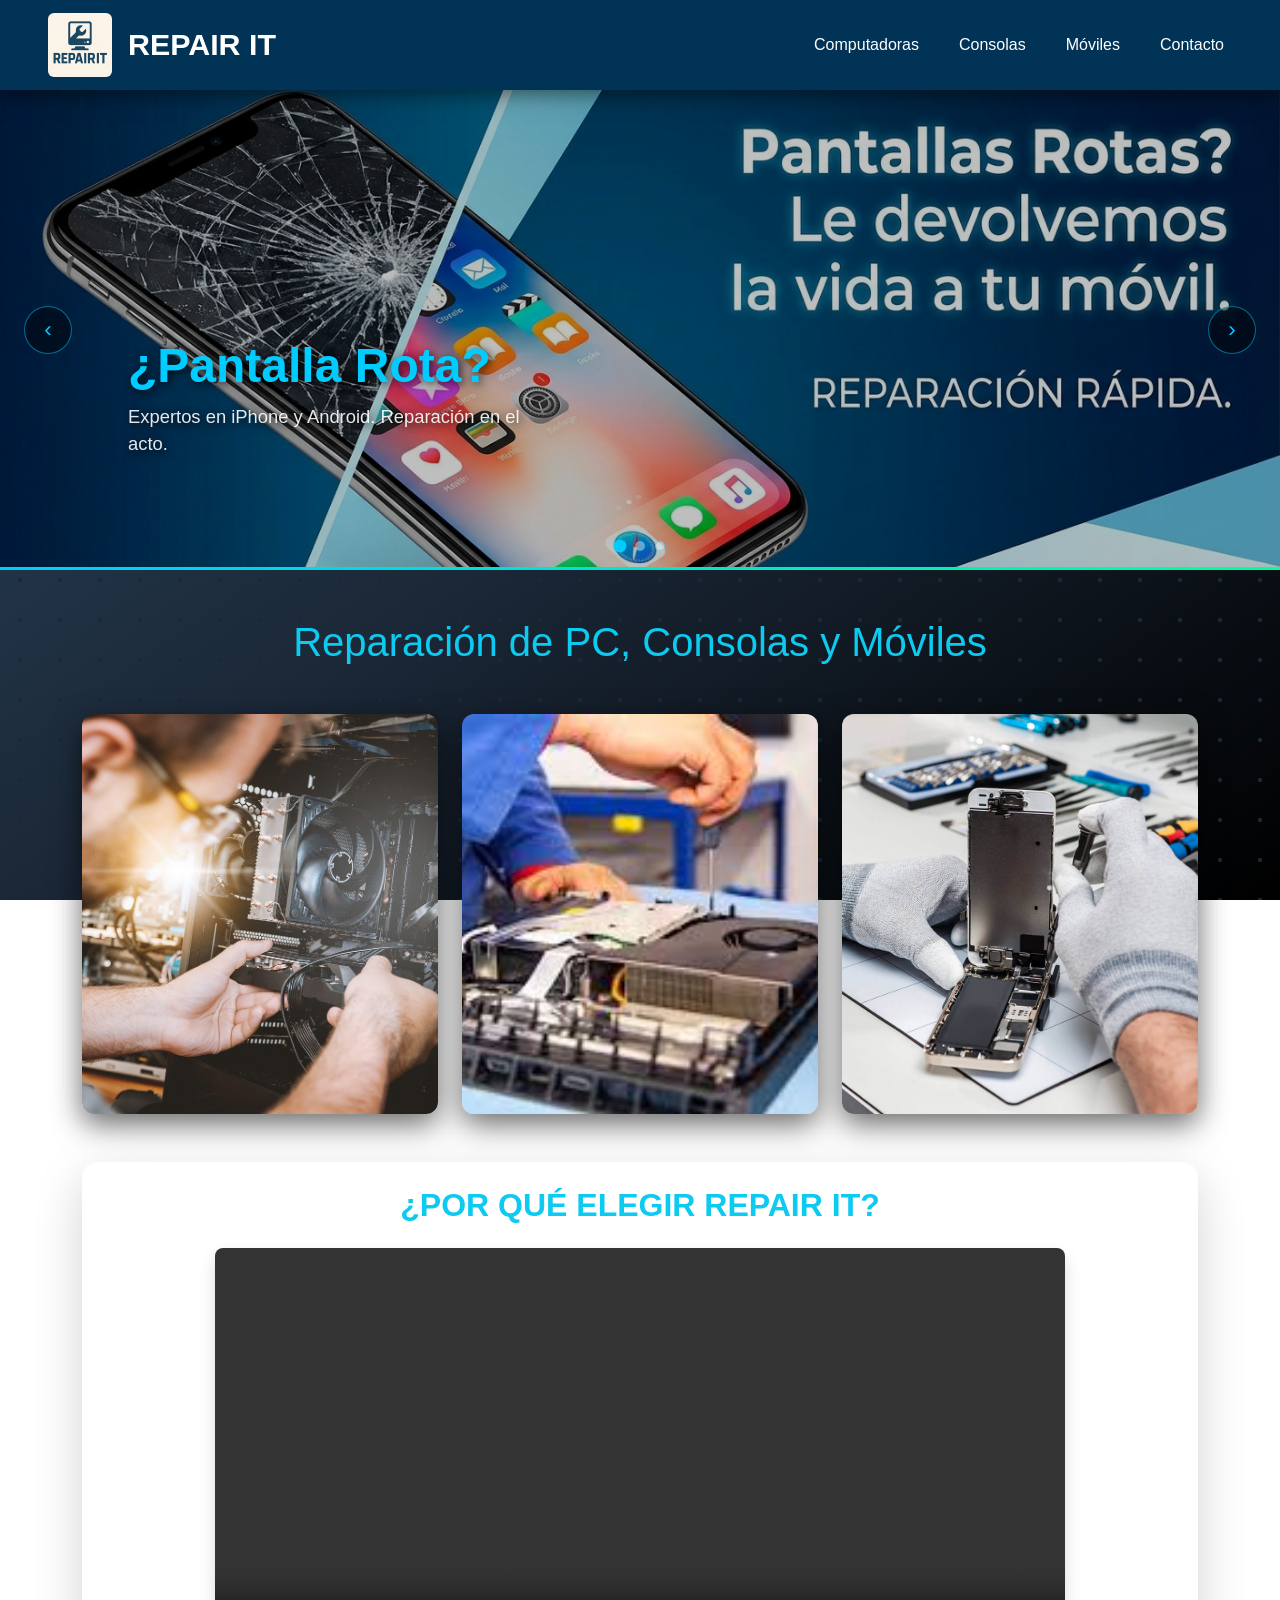
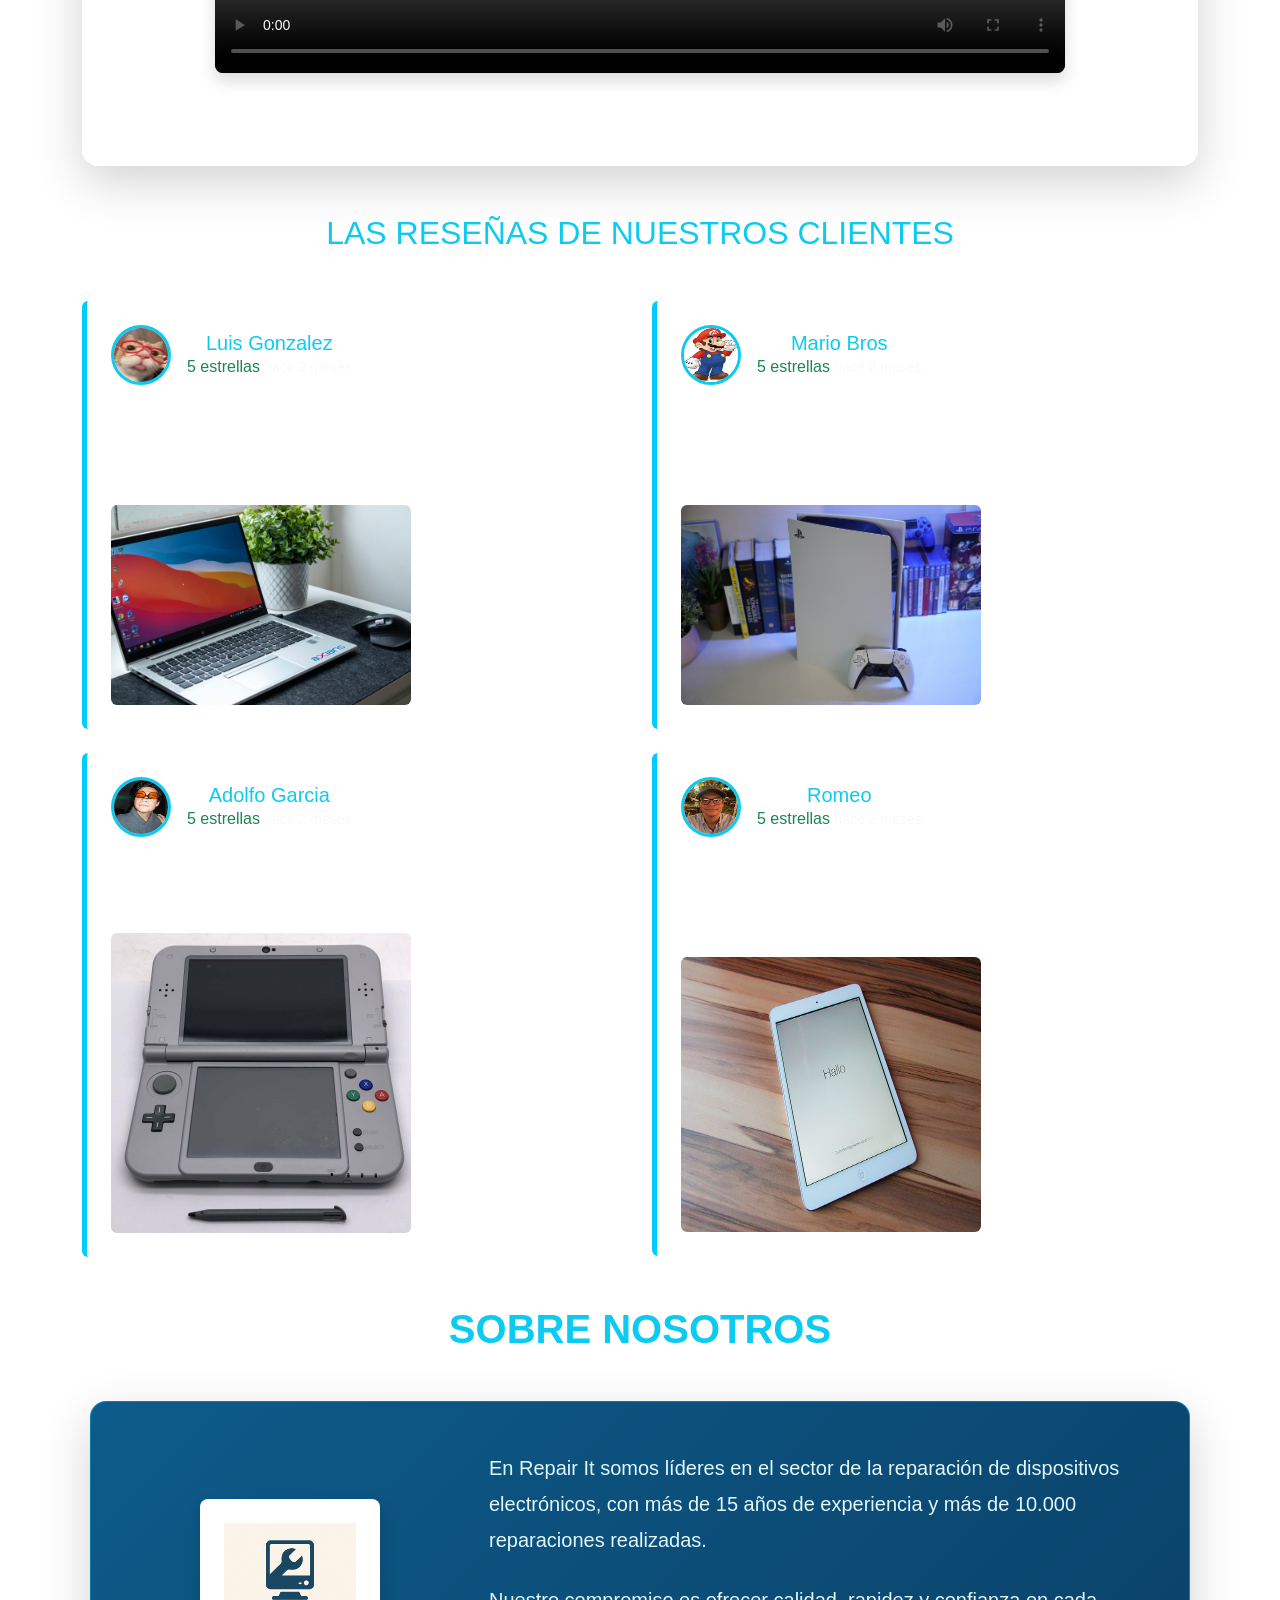
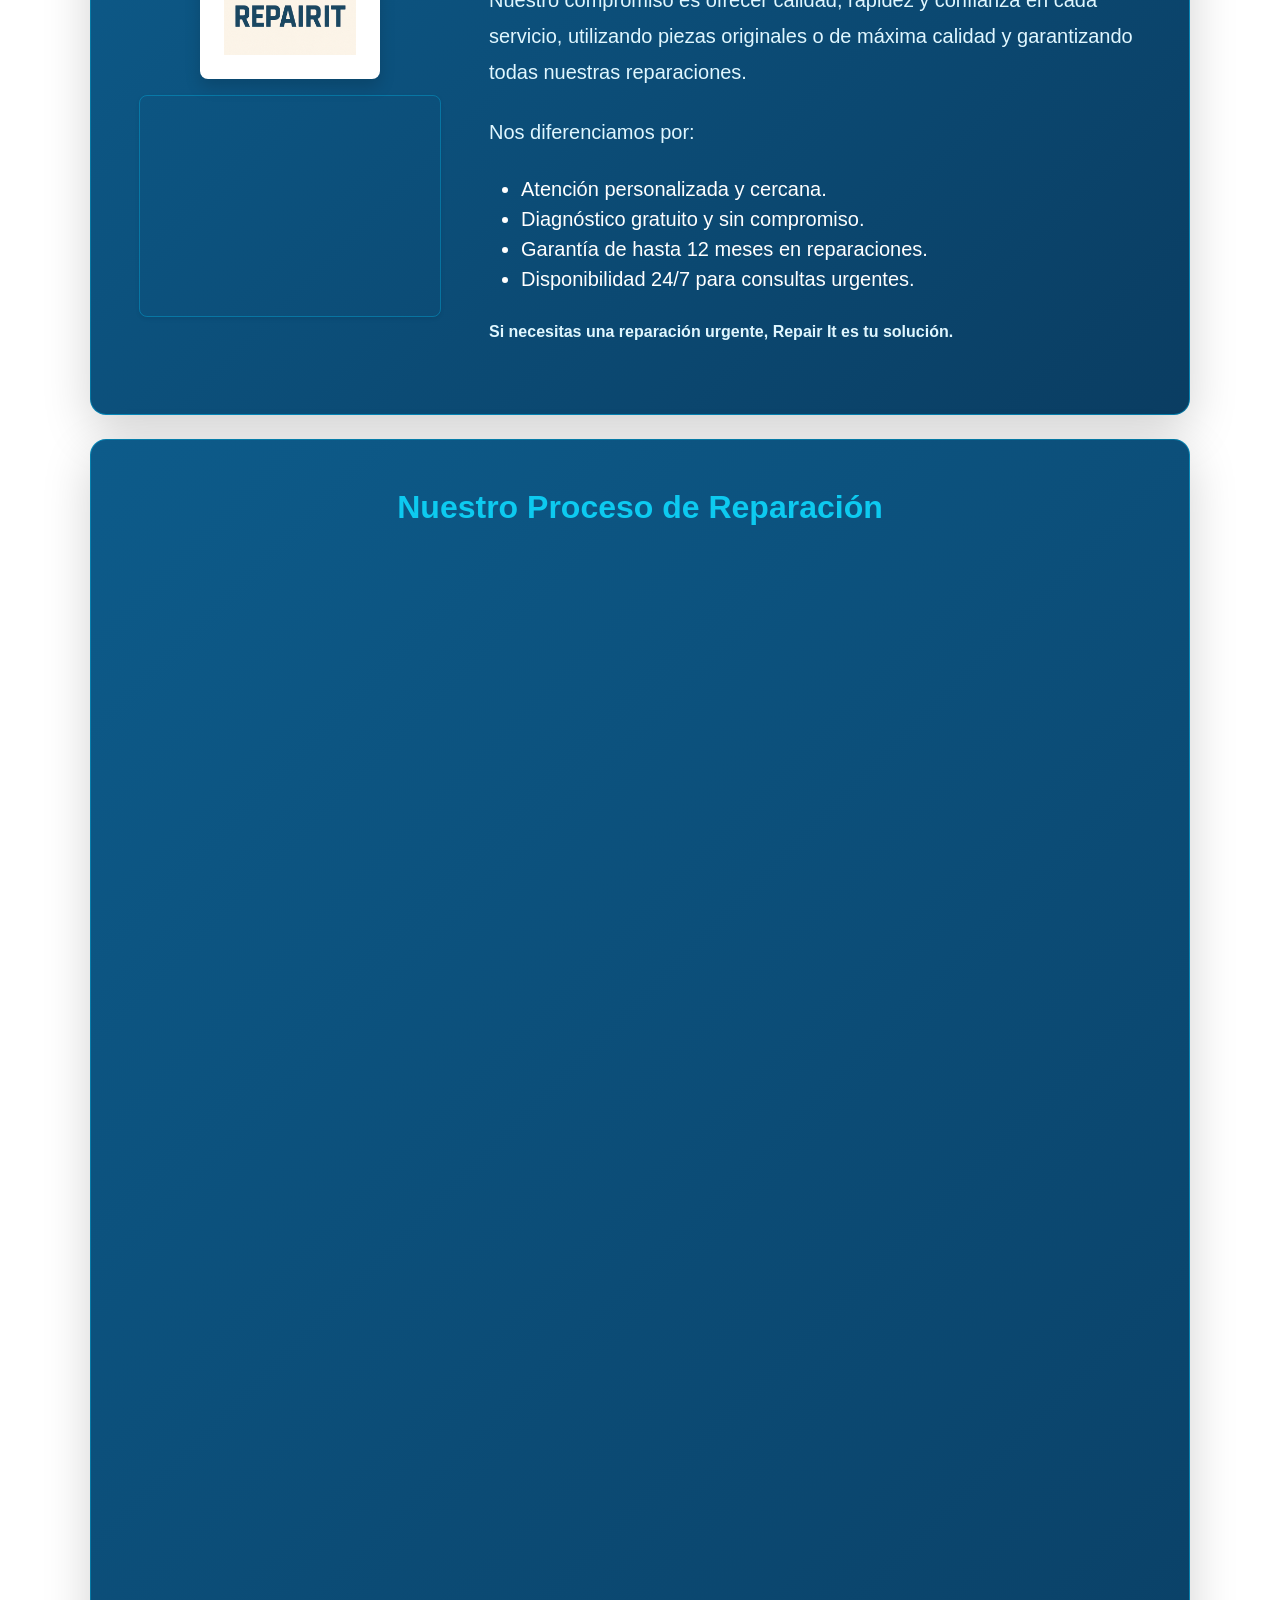
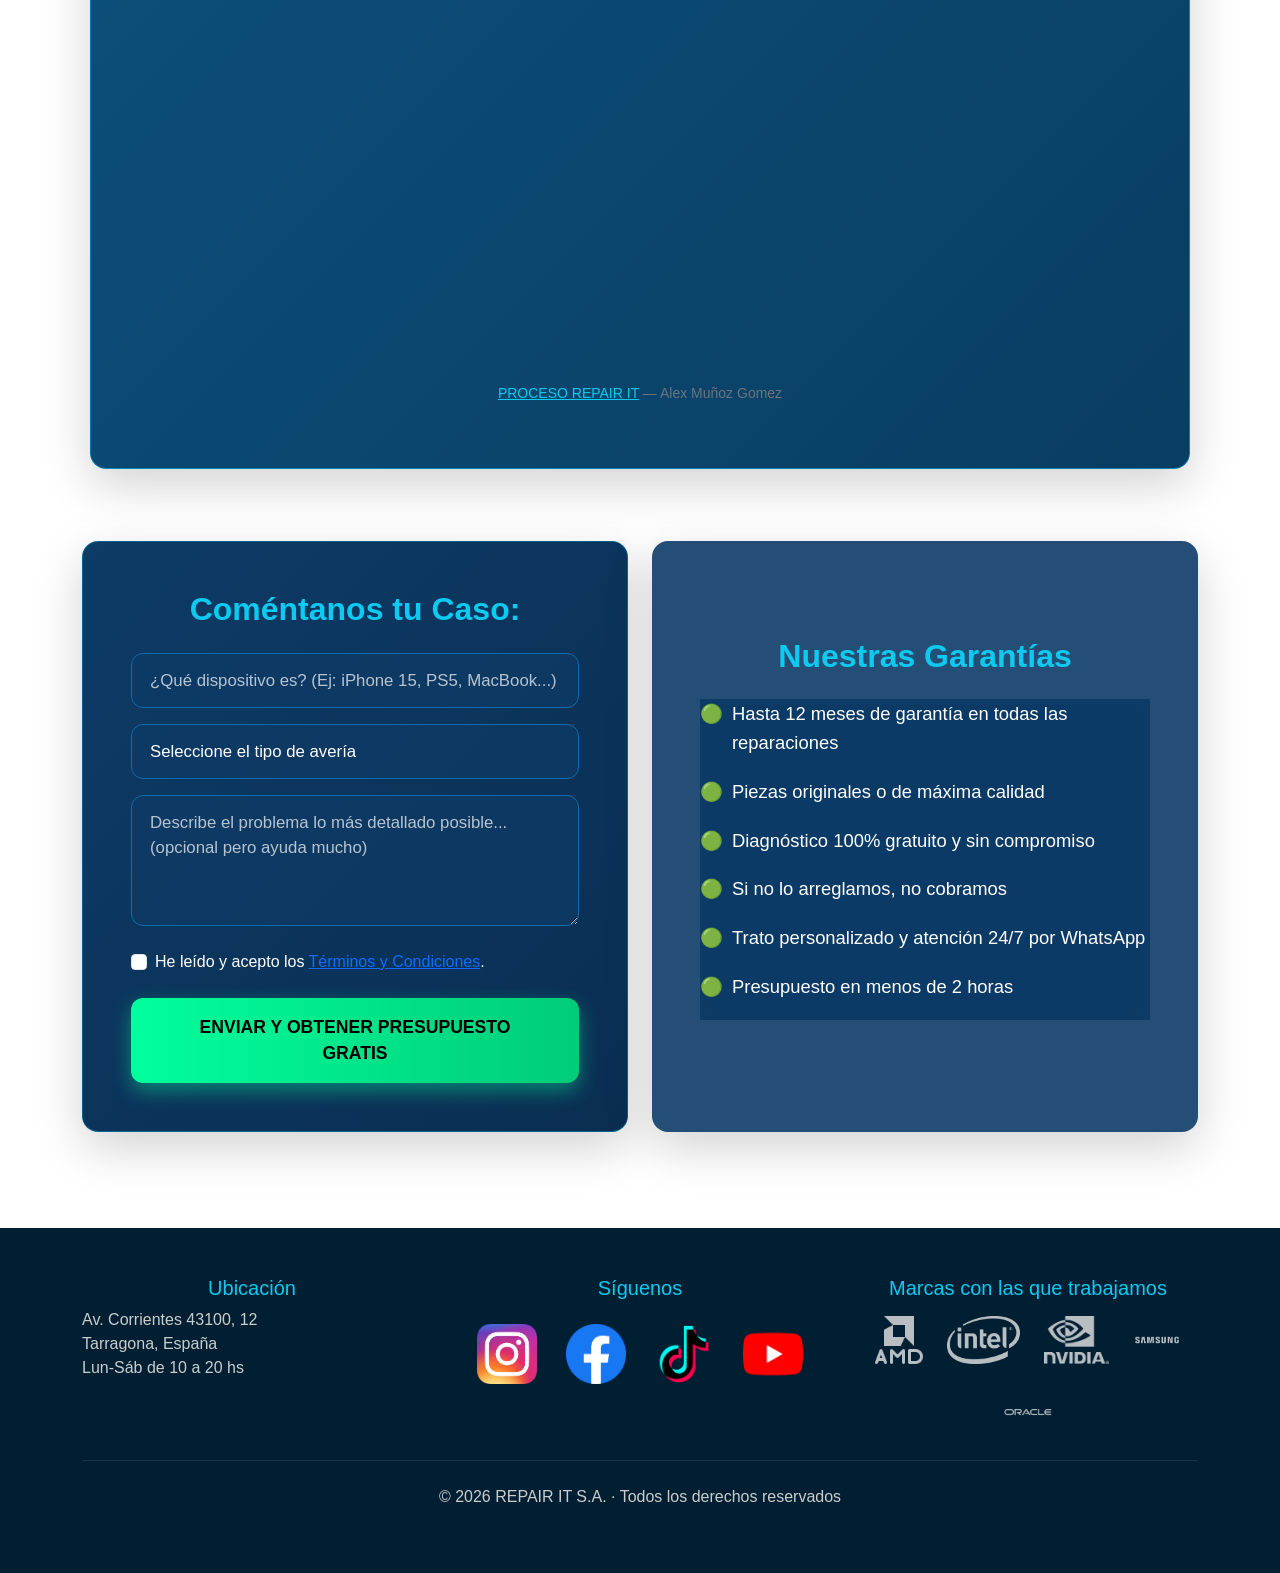
==== commit 538c674d: "Add files via upload" ====
--- a/index.html
+++ b/index.html
@@ -83,7 +83,6 @@
 </head>
 <body>
 
-  <!-- HEADER -->
   <header>
     <nav class="navbar navbar-expand-lg sticky-top">
       <div class="container-fluid px-4 px-lg-5">
@@ -106,7 +105,6 @@
     </nav>
   </header>
 
-  <!-- CARRUSEL -->
   <section class="carrusel-container">
     <div class="carrusel-slider" id="carruselSlider">
       <div class="carrusel-slide active">
@@ -131,8 +129,8 @@
         </div>
       </div>
     </div>
-    <button class="carrusel-btn carrusel-btn-prev" id="carruselPrev" aria-label="Anterior">&#8249;</button>
-    <button class="carrusel-btn carrusel-btn-next" id="carruselNext" aria-label="Siguiente">&#8250;</button>
+    <button class="carrusel-btn carrusel-btn-prev" id="carruselPrev" aria-label="Anterior">‹</button>
+    <button class="carrusel-btn carrusel-btn-next" id="carruselNext" aria-label="Siguiente">›</button>
     <div class="carrusel-dots" id="carruselDots">
       <div class="carrusel-dot active" data-index="0"></div>
       <div class="carrusel-dot" data-index="1"></div>
@@ -145,7 +143,6 @@
 
     <h1 class="text-center mb-5 text-info">Reparación de PC, Consolas y Móviles</h1>
 
-    <!-- SERVICIOS -->
     <div class="row g-4 mb-5">
       <div class="col-md-4">
         <article class="service-card">
@@ -176,7 +173,6 @@
       </div>
     </div>
 
-    <!-- VIDEO -->
     <section class="video-promo-section my-5 p-4 rounded-4 shadow-lg text-center">
       <h2 class="text-info fw-bold mb-4">¿POR QUÉ ELEGIR REPAIR IT?</h2>
       <div class="video-wrapper">
@@ -188,7 +184,6 @@
       <p class="mt-3 lead">Mira cómo trabajamos en nuestro laboratorio de precisión.</p>
     </section>
 
-    <!-- RESEÑAS -->
     <section class="my-5">
       <h2 class="text-center mb-5 text-info">LAS RESEÑAS DE NUESTROS CLIENTES</h2>
       <div class="row g-4">
@@ -247,19 +242,29 @@
       </div>
     </section>
 
-    <!-- SOBRE NOSOTROS -->
     <section class="my-5">
       <h2 class="text-center mb-5 text-info fw-bold fs-1">SOBRE NOSOTROS</h2>
 
-      <!-- Tarjeta principal -->
       <div class="about-card mx-auto p-4 p-lg-5 rounded-4 shadow-lg">
         <div class="row align-items-center g-4 g-lg-5">
-          <div class="col-lg-3 text-center">
+          <div class="col-lg-4 text-center">
             <div class="about-logo bg-light rounded-3 d-inline-block p-4 shadow">
               <img src="Imagenes/Repair-IT-Logo.png" alt="Repair IT Logo" width="140" class="img-fluid">
             </div>
-          </div>
-          <div class="col-lg-9">
+            <div class="mt-3 rounded-3 overflow-hidden shadow-sm" style="border: 1px solid rgba(0,204,255,0.3);">
+              <iframe
+                src="https://www.google.com/maps/embed?pb=!1m18!1m12!1m3!1d3025.123456789!2d1.2444!3d41.1189!2m3!1f0!2f0!3f0!3m2!1i1024!2i768!4f13.1!3m3!1m2!1s0x12a151f2c5a0b0b5%3A0x1234567890abcdef!2sTarragona%2C+Espa%C3%B1a!5e0!3m2!1ses!2ses!4v1234567890"
+                width="100%"
+                height="220"
+                style="border: none; display: block;"
+                allowfullscreen=""
+                loading="lazy"
+                referrerpolicy="no-referrer-when-downgrade"
+                title="Ubicación Repair IT">
+              </iframe>
+            </div>
+          </div>
+          <div class="col-lg-8">
             <div class="about-text">
               <p class="lead fs-5 mb-4">
                 En <strong>Repair It</strong> somos líderes en el sector de la reparación de dispositivos electrónicos,
@@ -284,7 +289,6 @@
         </div>
       </div>
 
-      <!-- Infografía Canva -->
       <div class="about-card mx-auto mt-4 p-4 p-lg-5 rounded-4 shadow-lg">
         <h3 class="text-center mb-4 text-info fw-bold fs-2">Nuestro Proceso de Reparación</h3>
         <div style="position: relative; width: 100%; height: 0; padding-top: 141.4286%; padding-bottom: 0; overflow: hidden; border-radius: 12px; will-change: transform;">
@@ -304,7 +308,6 @@
 
     </section>
 
-    <!-- FORMULARIO + GARANTÍAS -->
     <section class="row g-4 my-5" id="contacto">
       <div class="col-lg-6">
         <div class="form-card p-4 p-md-5 rounded-4 shadow-lg">
@@ -352,14 +355,15 @@
 
   </main>
 
-  <!-- FOOTER -->
   <footer class="py-5" id="footer">
     <div class="container">
       <div class="row text-center text-md-start g-5">
+
         <div class="col-md-4">
           <h5 class="text-info">Ubicación</h5>
           <p>Av. Corrientes 43100, 12<br>Tarragona, España<br>Lun-Sáb de 10 a 20 hs</p>
         </div>
+
         <div class="col-md-4">
           <h5 class="text-info">Síguenos</h5>
           <div class="social-links">
@@ -369,6 +373,7 @@
             <a href="https://youtube.com"><img src="Imagenes/Iconos/youtube.png" alt="YouTube" height="75"></a>
           </div>
         </div>
+
         <div class="col-md-4">
           <h5 class="text-info">Marcas con las que trabajamos</h5>
           <div class="partner-logos d-flex flex-wrap justify-content-center gap-4 mt-3">
@@ -379,9 +384,10 @@
             <img src="Imagenes/oracle.png" alt="Oracle">
           </div>
         </div>
+
       </div>
       <hr class="my-4 border-secondary">
-      <p style="text-align: center;">© 2025 REPAIR IT S.A. · Todos los derechos reservados</p>
+      <p style="text-align: center;">© 2026 REPAIR IT S.A. · Todos los derechos reservados</p>
     </div>
   </footer>
 
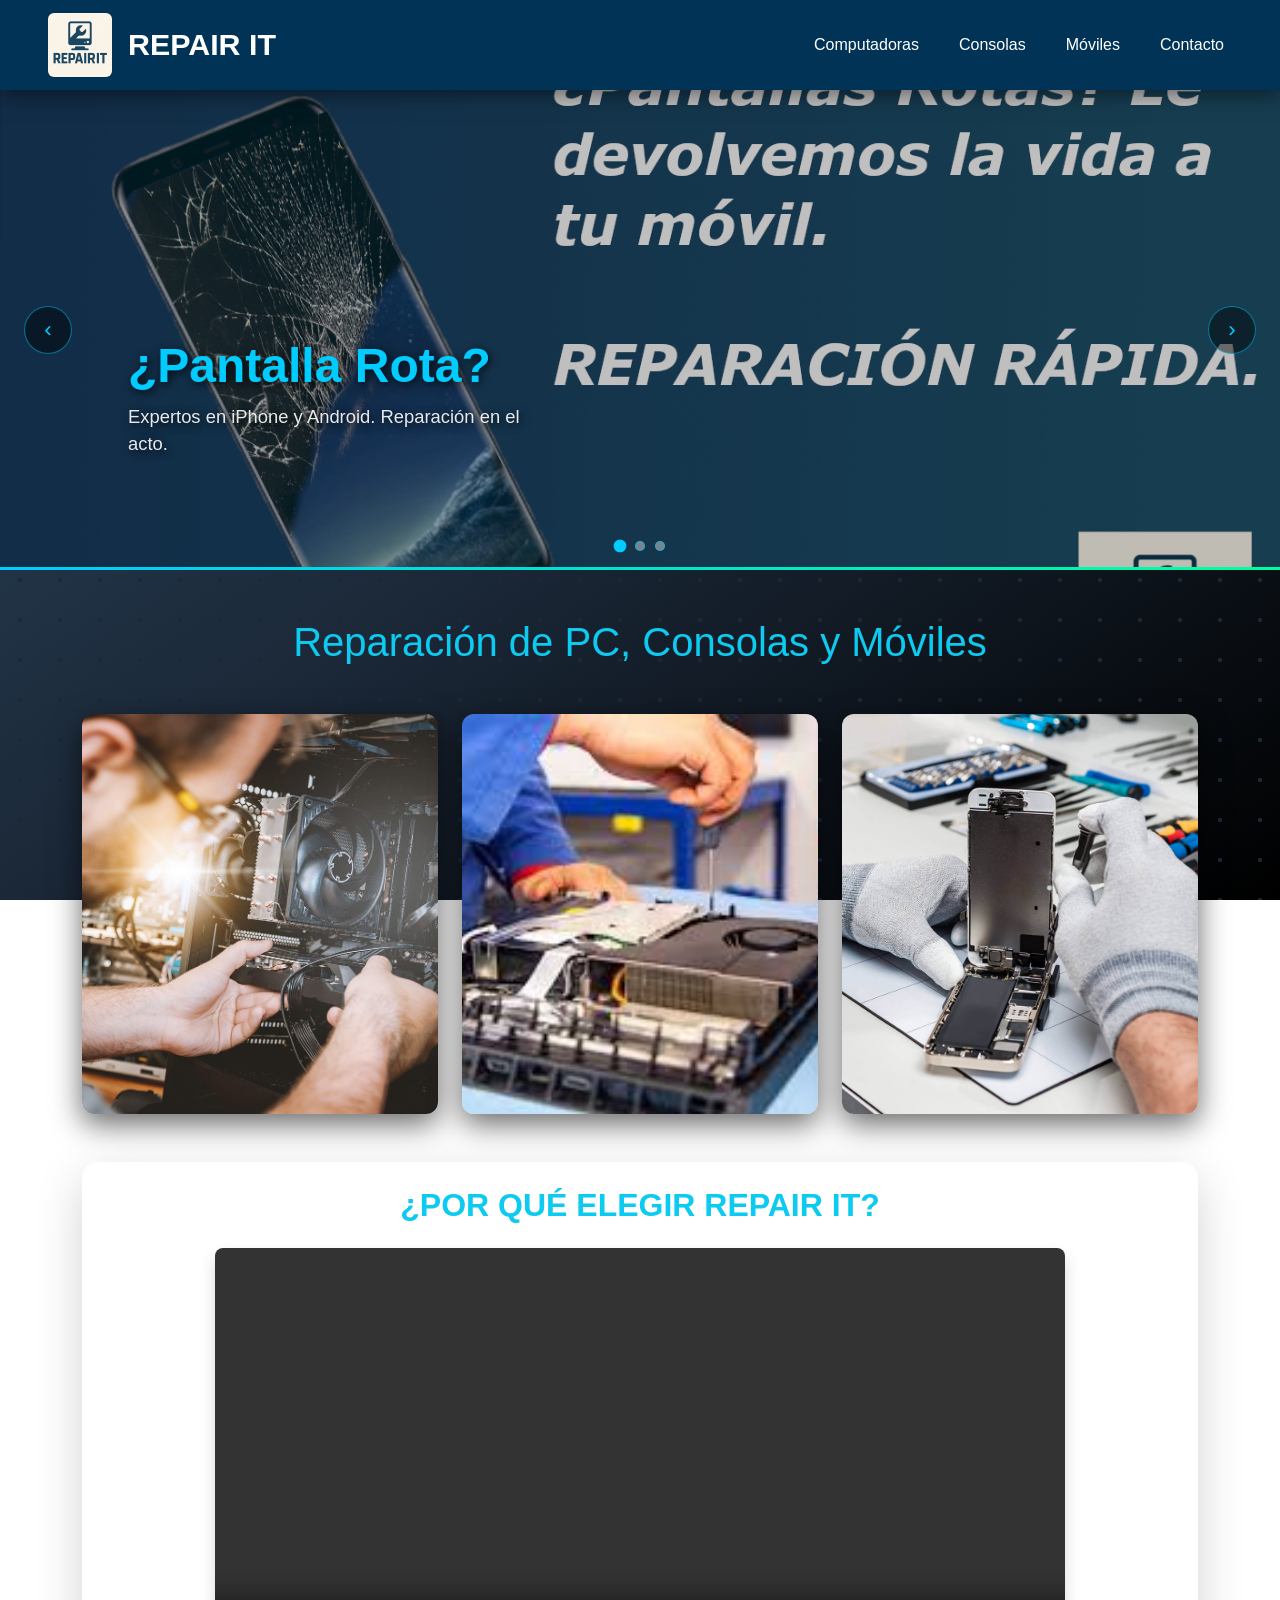
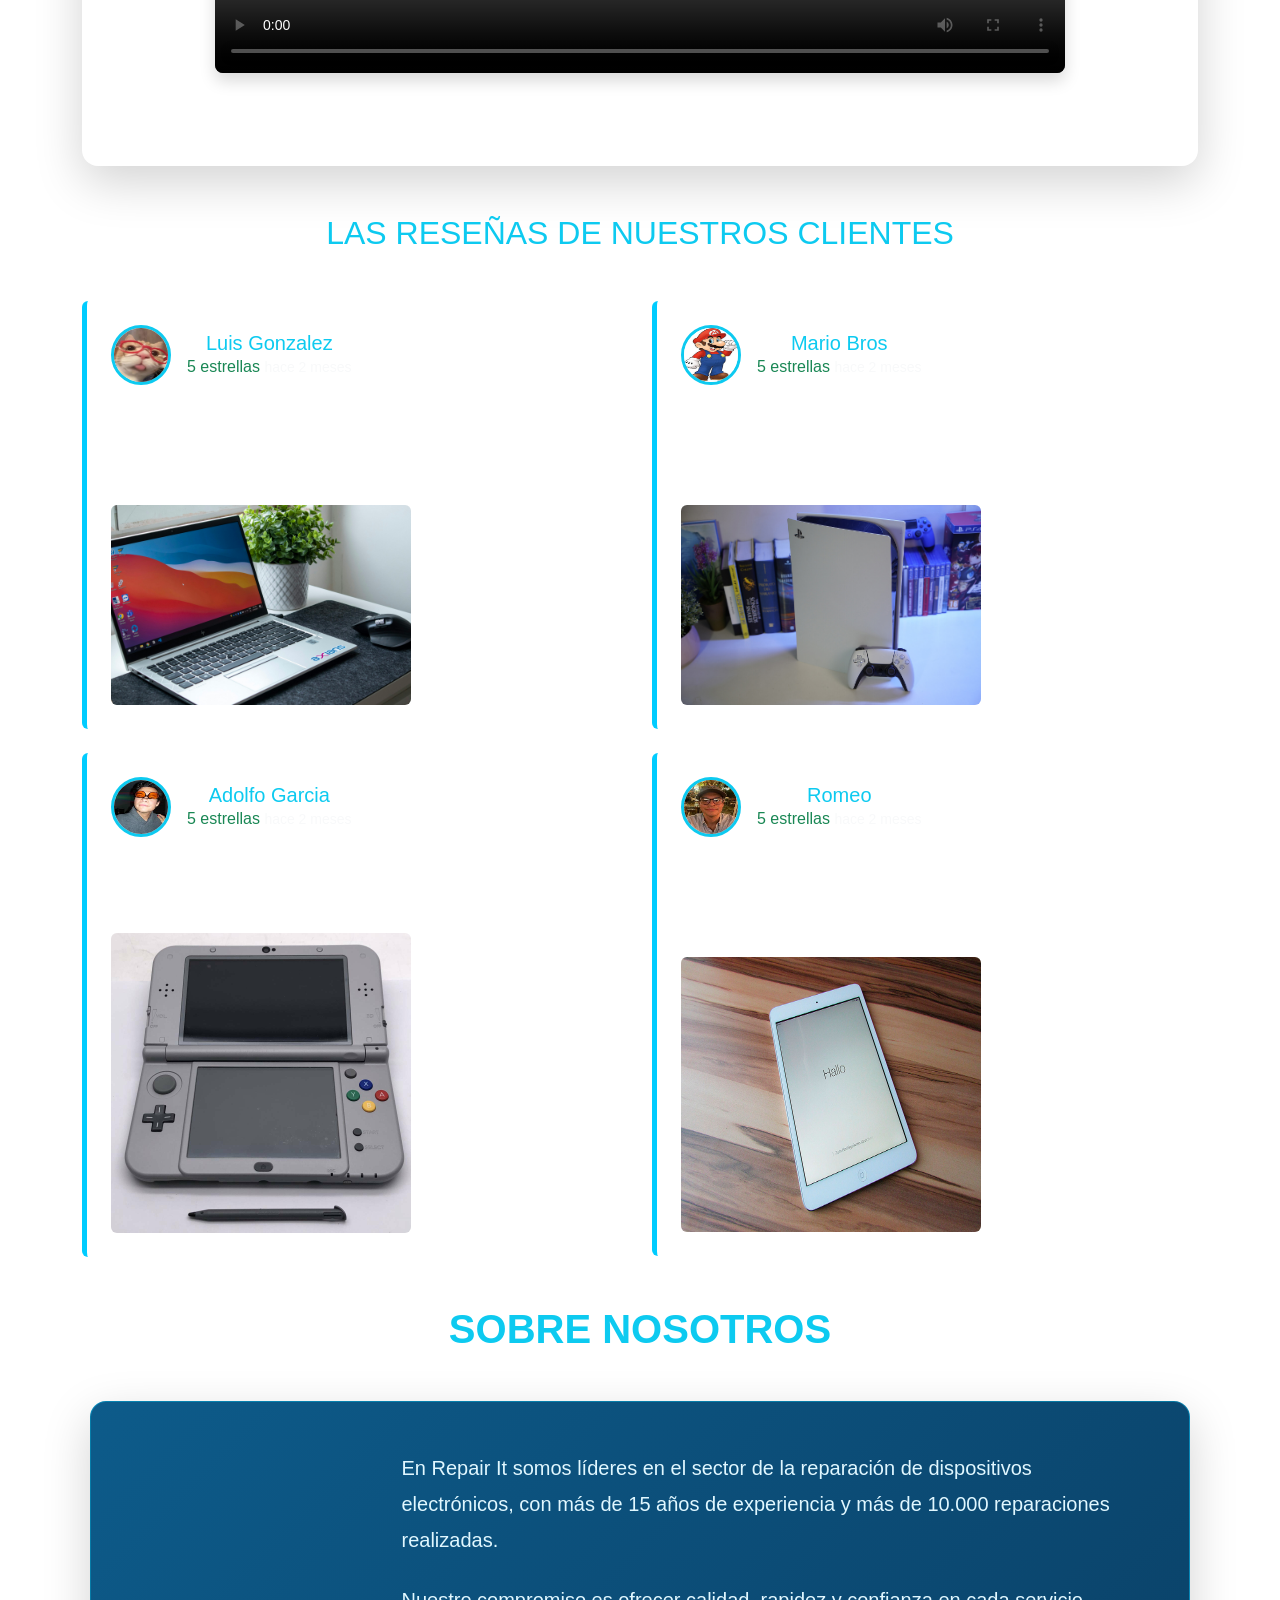
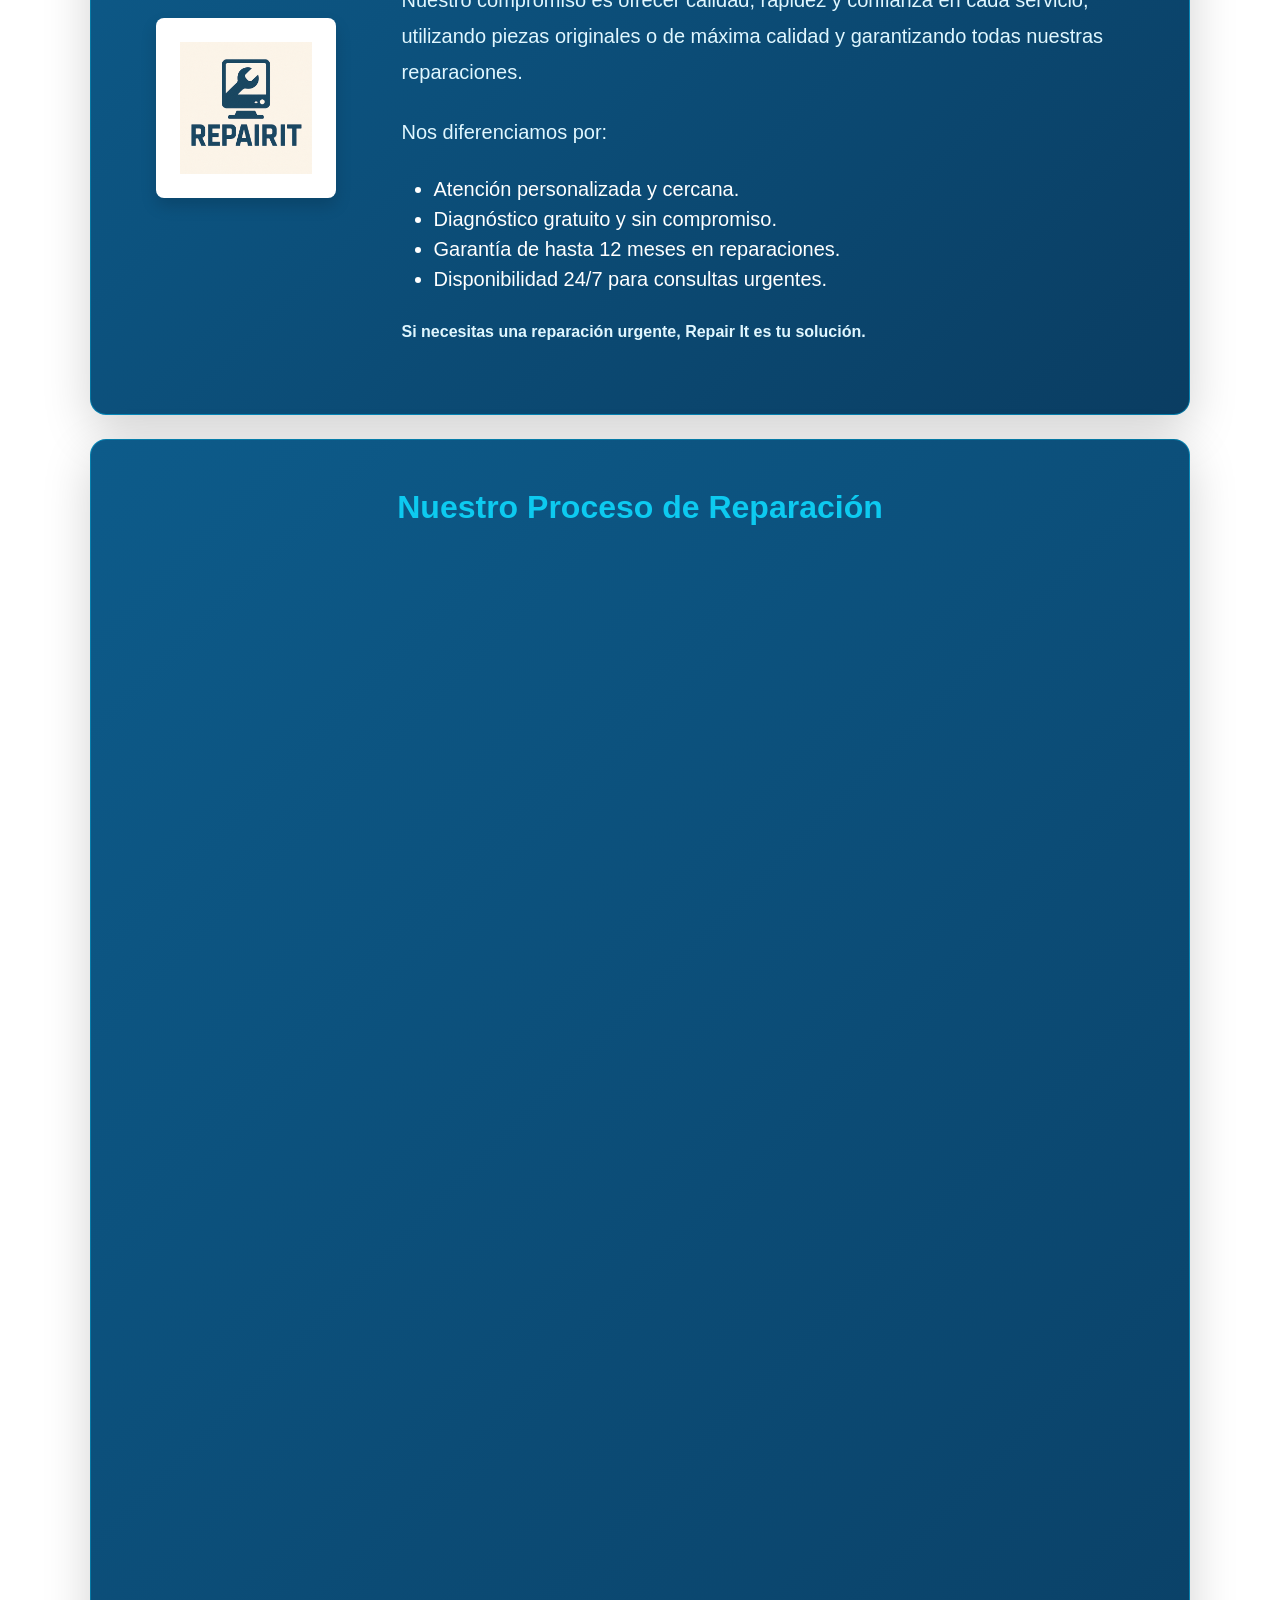
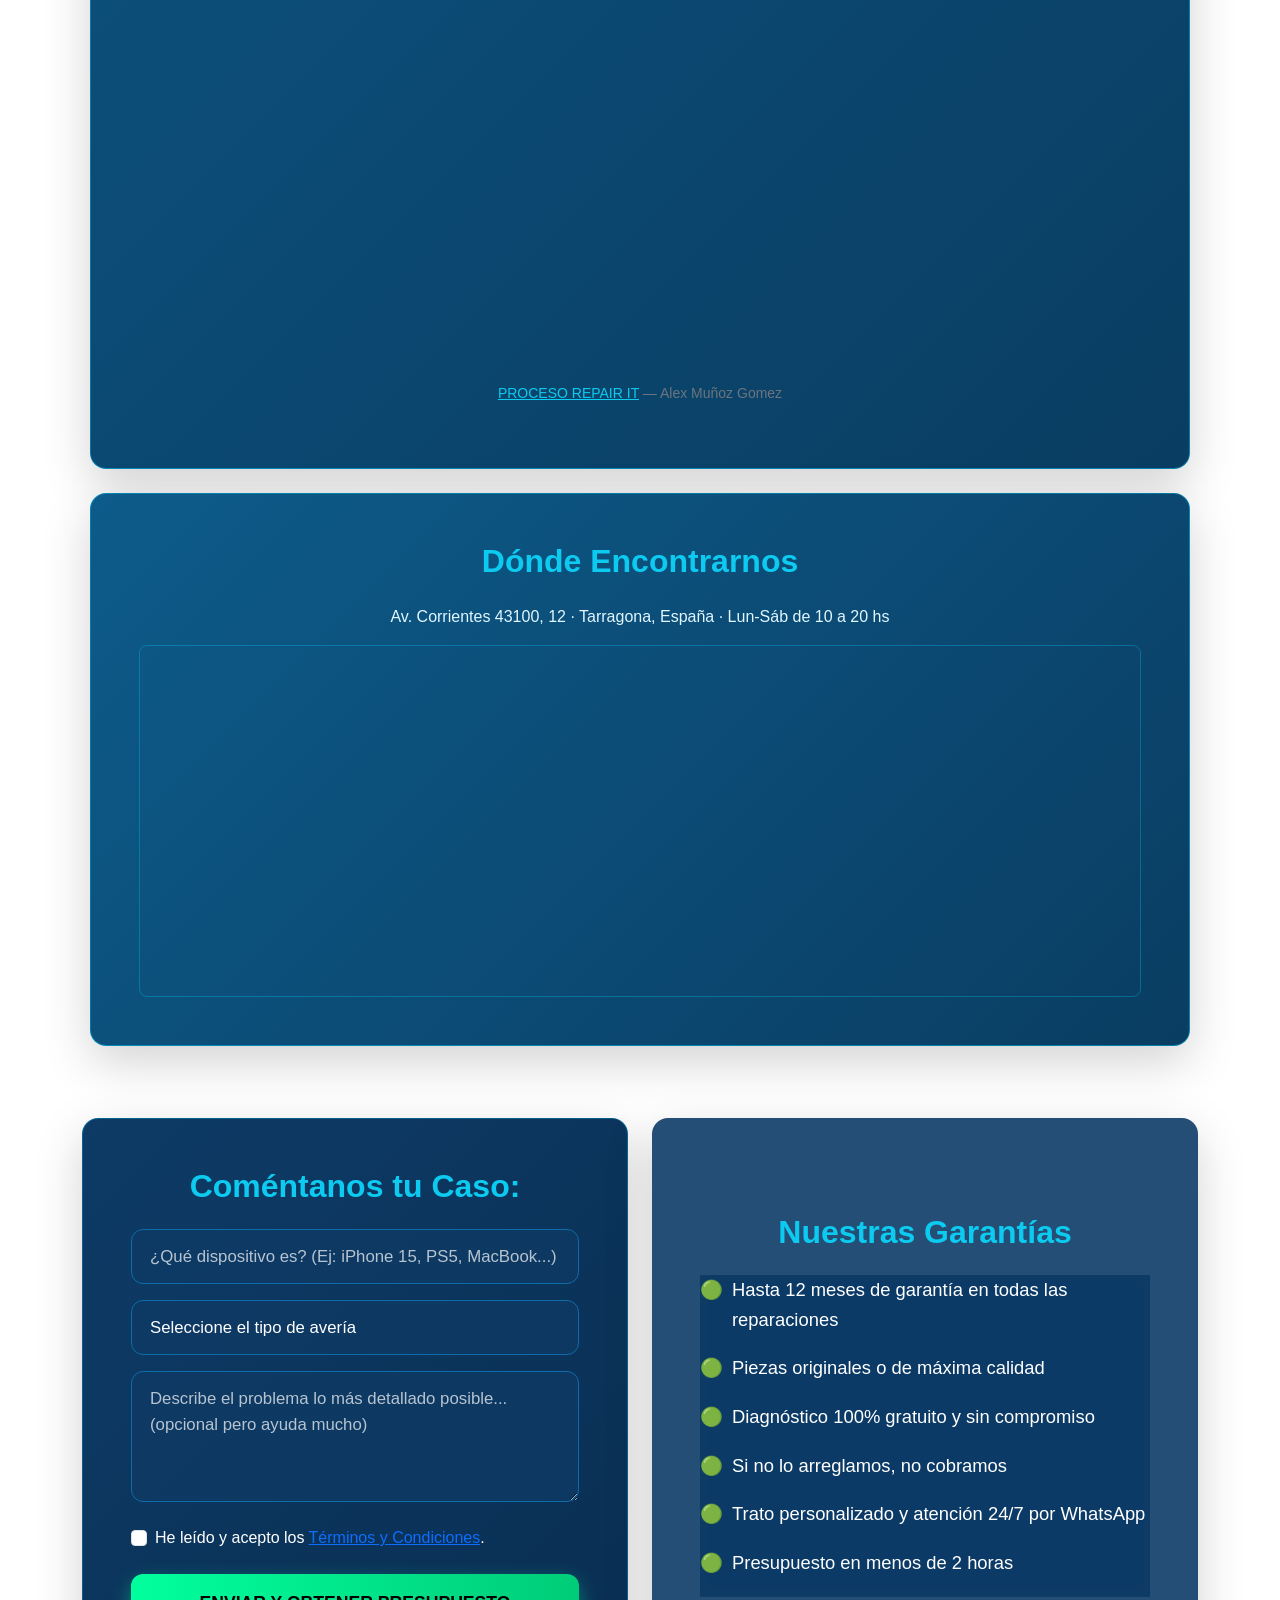
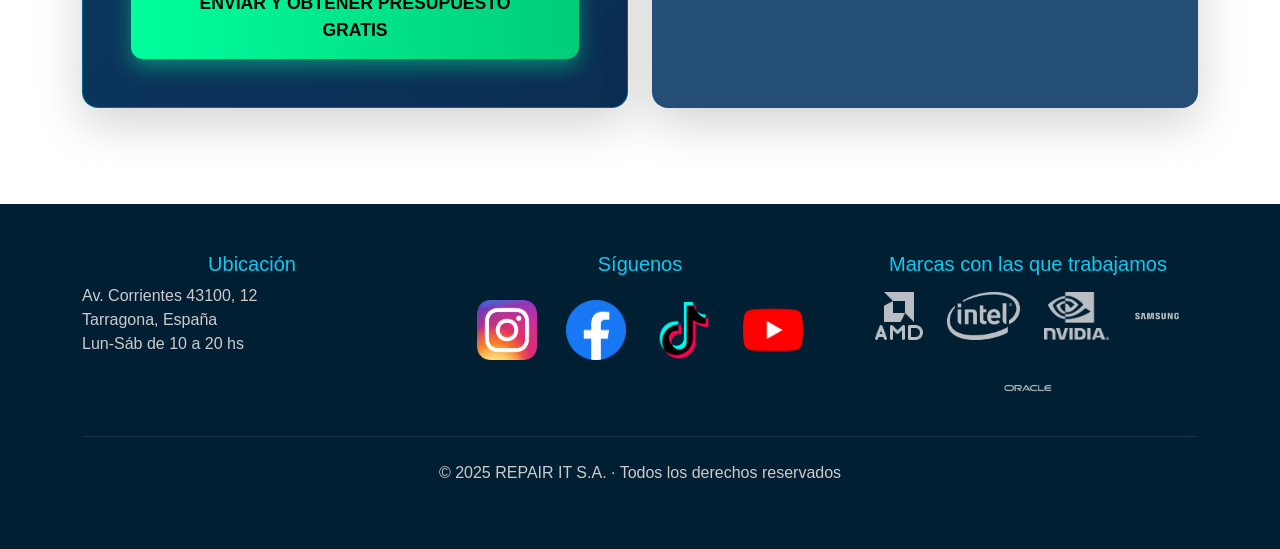
==== commit 26de1bd5: "Add files via upload" ====
--- a/index.html
+++ b/index.html
@@ -83,6 +83,7 @@
 </head>
 <body>
 
+  <!-- HEADER -->
   <header>
     <nav class="navbar navbar-expand-lg sticky-top">
       <div class="container-fluid px-4 px-lg-5">
@@ -105,6 +106,7 @@
     </nav>
   </header>
 
+  <!-- CARRUSEL -->
   <section class="carrusel-container">
     <div class="carrusel-slider" id="carruselSlider">
       <div class="carrusel-slide active">
@@ -129,8 +131,8 @@
         </div>
       </div>
     </div>
-    <button class="carrusel-btn carrusel-btn-prev" id="carruselPrev" aria-label="Anterior">‹</button>
-    <button class="carrusel-btn carrusel-btn-next" id="carruselNext" aria-label="Siguiente">›</button>
+    <button class="carrusel-btn carrusel-btn-prev" id="carruselPrev" aria-label="Anterior">&#8249;</button>
+    <button class="carrusel-btn carrusel-btn-next" id="carruselNext" aria-label="Siguiente">&#8250;</button>
     <div class="carrusel-dots" id="carruselDots">
       <div class="carrusel-dot active" data-index="0"></div>
       <div class="carrusel-dot" data-index="1"></div>
@@ -143,6 +145,7 @@
 
     <h1 class="text-center mb-5 text-info">Reparación de PC, Consolas y Móviles</h1>
 
+    <!-- SERVICIOS -->
     <div class="row g-4 mb-5">
       <div class="col-md-4">
         <article class="service-card">
@@ -173,6 +176,7 @@
       </div>
     </div>
 
+    <!-- VIDEO -->
     <section class="video-promo-section my-5 p-4 rounded-4 shadow-lg text-center">
       <h2 class="text-info fw-bold mb-4">¿POR QUÉ ELEGIR REPAIR IT?</h2>
       <div class="video-wrapper">
@@ -184,6 +188,7 @@
       <p class="mt-3 lead">Mira cómo trabajamos en nuestro laboratorio de precisión.</p>
     </section>
 
+    <!-- RESEÑAS -->
     <section class="my-5">
       <h2 class="text-center mb-5 text-info">LAS RESEÑAS DE NUESTROS CLIENTES</h2>
       <div class="row g-4">
@@ -242,29 +247,19 @@
       </div>
     </section>
 
+    <!-- SOBRE NOSOTROS -->
     <section class="my-5">
       <h2 class="text-center mb-5 text-info fw-bold fs-1">SOBRE NOSOTROS</h2>
 
+      <!-- Tarjeta principal -->
       <div class="about-card mx-auto p-4 p-lg-5 rounded-4 shadow-lg">
         <div class="row align-items-center g-4 g-lg-5">
-          <div class="col-lg-4 text-center">
+          <div class="col-lg-3 text-center">
             <div class="about-logo bg-light rounded-3 d-inline-block p-4 shadow">
               <img src="Imagenes/Repair-IT-Logo.png" alt="Repair IT Logo" width="140" class="img-fluid">
             </div>
-            <div class="mt-3 rounded-3 overflow-hidden shadow-sm" style="border: 1px solid rgba(0,204,255,0.3);">
-              <iframe
-                src="https://www.google.com/maps/embed?pb=!1m18!1m12!1m3!1d3025.123456789!2d1.2444!3d41.1189!2m3!1f0!2f0!3f0!3m2!1i1024!2i768!4f13.1!3m3!1m2!1s0x12a151f2c5a0b0b5%3A0x1234567890abcdef!2sTarragona%2C+Espa%C3%B1a!5e0!3m2!1ses!2ses!4v1234567890"
-                width="100%"
-                height="220"
-                style="border: none; display: block;"
-                allowfullscreen=""
-                loading="lazy"
-                referrerpolicy="no-referrer-when-downgrade"
-                title="Ubicación Repair IT">
-              </iframe>
-            </div>
-          </div>
-          <div class="col-lg-8">
+          </div>
+          <div class="col-lg-9">
             <div class="about-text">
               <p class="lead fs-5 mb-4">
                 En <strong>Repair It</strong> somos líderes en el sector de la reparación de dispositivos electrónicos,
@@ -289,25 +284,45 @@
         </div>
       </div>
 
+      <!-- Infografía Canva (actualizada) -->
       <div class="about-card mx-auto mt-4 p-4 p-lg-5 rounded-4 shadow-lg">
         <h3 class="text-center mb-4 text-info fw-bold fs-2">Nuestro Proceso de Reparación</h3>
         <div style="position: relative; width: 100%; height: 0; padding-top: 141.4286%; padding-bottom: 0; overflow: hidden; border-radius: 12px; will-change: transform;">
           <iframe
             loading="lazy"
             style="position: absolute; width: 100%; height: 100%; top: 0; left: 0; border: none; padding: 0; margin: 0;"
-            src="https://www.canva.com/design/DAHErSVGY-c/rrPtS9VcrQJZ6C-hhMc0Bg/watch?embed"
+            src="https://www.canva.com/design/DAHErSVGY-c/rrPtS9VcrQJZ6C-hhMc0Bg/view?embed"
             allowfullscreen="allowfullscreen"
             allow="fullscreen"
             title="Proceso Repair IT">
           </iframe>
         </div>
         <p class="text-center mt-3 text-secondary small">
-          <a href="https://www.canva.com/design/DAHErSVGY-c/rrPtS9VcrQJZ6C-hhMc0Bg/watch?utm_content=DAHErSVGY-c&utm_campaign=designshare&utm_medium=embeds&utm_source=link" target="_blank" rel="noopener" class="text-info">PROCESO REPAIR IT</a> — Alex Muñoz Gomez
+          <a href="https://www.canva.com/design/DAHErSVGY-c/rrPtS9VcrQJZ6C-hhMc0Bg/view?utm_content=DAHErSVGY-c&utm_campaign=designshare&utm_medium=embeds&utm_source=link" target="_blank" rel="noopener" class="text-info">PROCESO REPAIR IT</a> — Alex Muñoz Gomez
         </p>
       </div>
 
+      <!-- Mapa -->
+      <div class="about-card mx-auto mt-4 p-4 p-lg-5 rounded-4 shadow-lg">
+        <h3 class="text-center mb-4 text-info fw-bold fs-2">Dónde Encontrarnos</h3>
+        <p class="text-center mb-3" style="color: #e0f7ff;">Av. Corrientes 43100, 12 &middot; Tarragona, España &middot; Lun-Sáb de 10 a 20 hs</p>
+        <div class="rounded-3 overflow-hidden" style="border: 1px solid rgba(0,204,255,0.3);">
+          <iframe
+            src="https://www.google.com/maps/embed?pb=!1m18!1m12!1m3!1d3025.123456789!2d1.2444!3d41.1189!2m3!1f0!2f0!3f0!3m2!1i1024!2i768!4f13.1!3m3!1m2!1s0x12a151f2c5a0b0b5%3A0x1234567890abcdef!2sTarragona%2C+Espa%C3%B1a!5e0!3m2!1ses!2ses!4v1234567890"
+            width="100%"
+            height="350"
+            style="border: none; display: block;"
+            allowfullscreen=""
+            loading="lazy"
+            referrerpolicy="no-referrer-when-downgrade"
+            title="Ubicación Repair IT">
+          </iframe>
+        </div>
+      </div>
+
     </section>
 
+    <!-- FORMULARIO + GARANTÍAS -->
     <section class="row g-4 my-5" id="contacto">
       <div class="col-lg-6">
         <div class="form-card p-4 p-md-5 rounded-4 shadow-lg">
@@ -355,15 +370,18 @@
 
   </main>
 
+  <!-- FOOTER -->
   <footer class="py-5" id="footer">
     <div class="container">
       <div class="row text-center text-md-start g-5">
 
+        <!-- Ubicación -->
         <div class="col-md-4">
           <h5 class="text-info">Ubicación</h5>
           <p>Av. Corrientes 43100, 12<br>Tarragona, España<br>Lun-Sáb de 10 a 20 hs</p>
         </div>
 
+        <!-- Síguenos -->
         <div class="col-md-4">
           <h5 class="text-info">Síguenos</h5>
           <div class="social-links">
@@ -374,6 +392,7 @@
           </div>
         </div>
 
+        <!-- Marcas -->
         <div class="col-md-4">
           <h5 class="text-info">Marcas con las que trabajamos</h5>
           <div class="partner-logos d-flex flex-wrap justify-content-center gap-4 mt-3">
@@ -387,7 +406,7 @@
 
       </div>
       <hr class="my-4 border-secondary">
-      <p style="text-align: center;">© 2026 REPAIR IT S.A. · Todos los derechos reservados</p>
+      <p style="text-align: center;">© 2025 REPAIR IT S.A. · Todos los derechos reservados</p>
     </div>
   </footer>
 
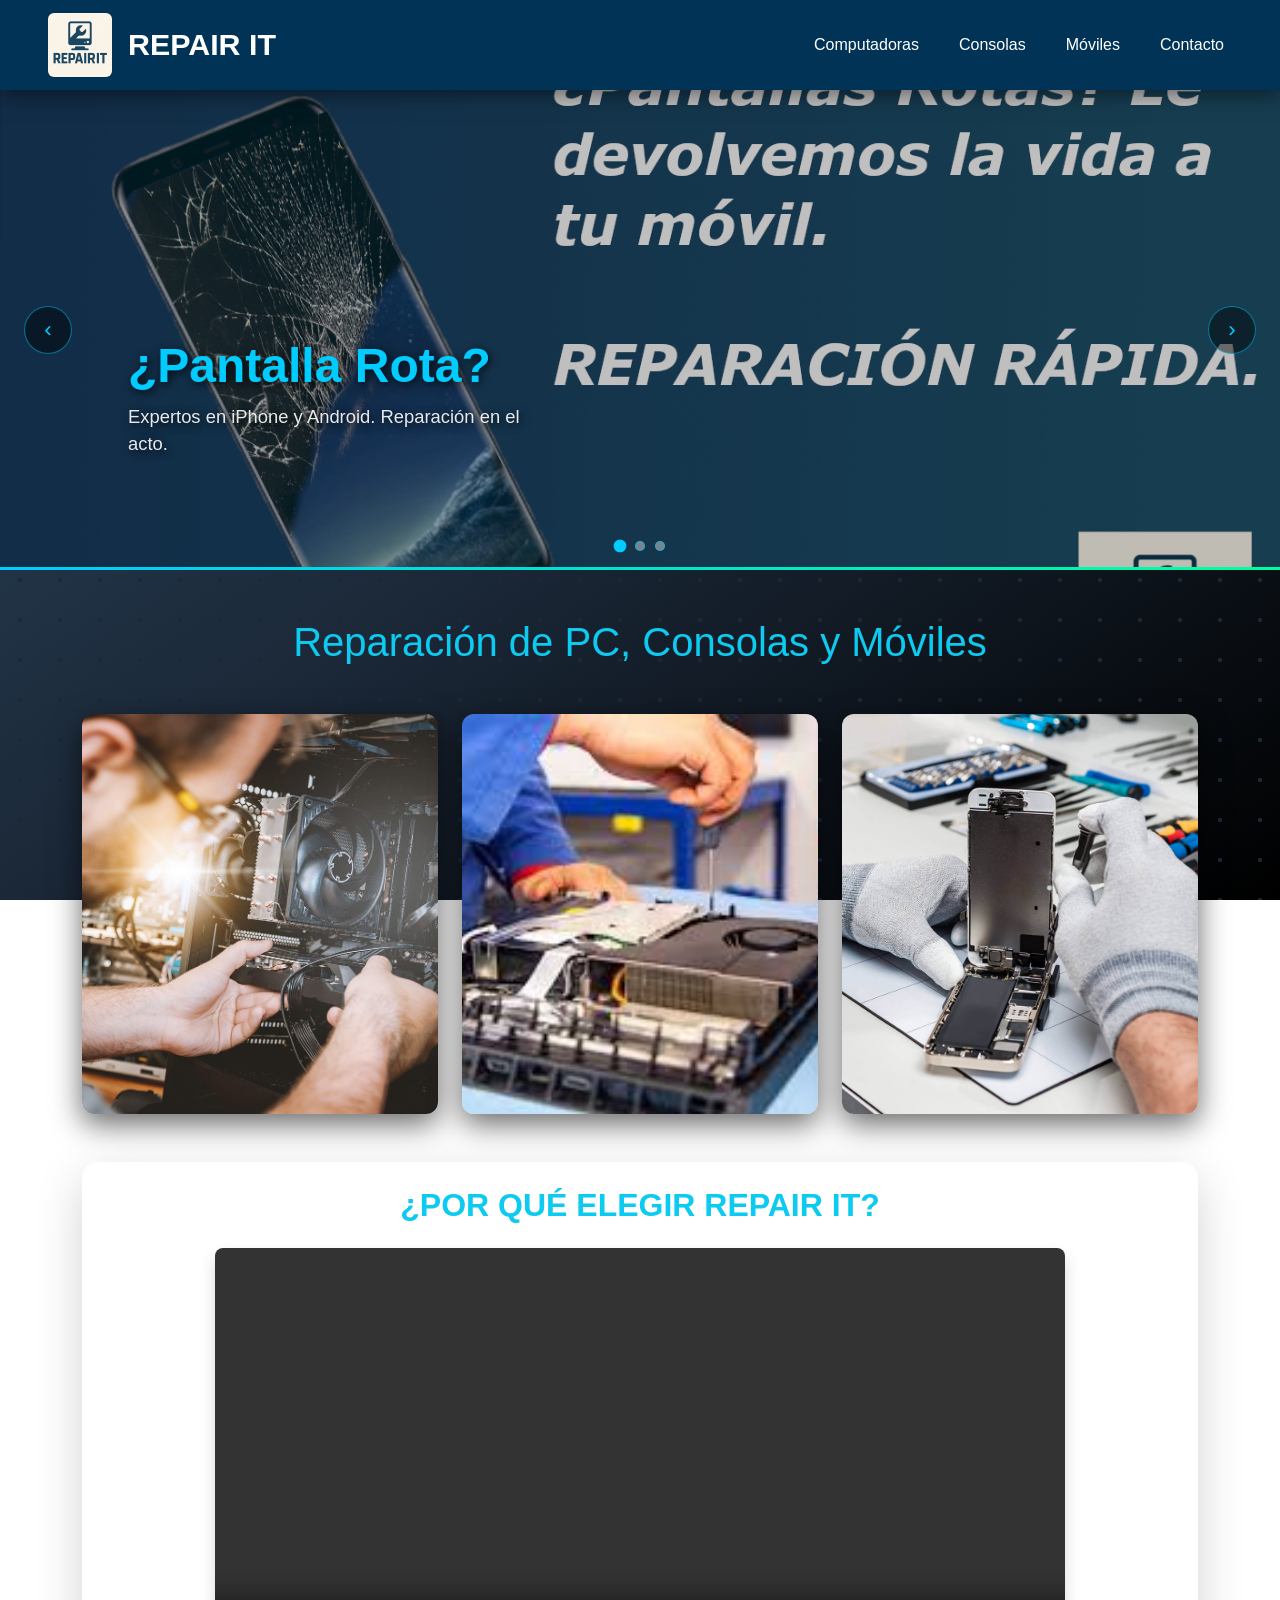
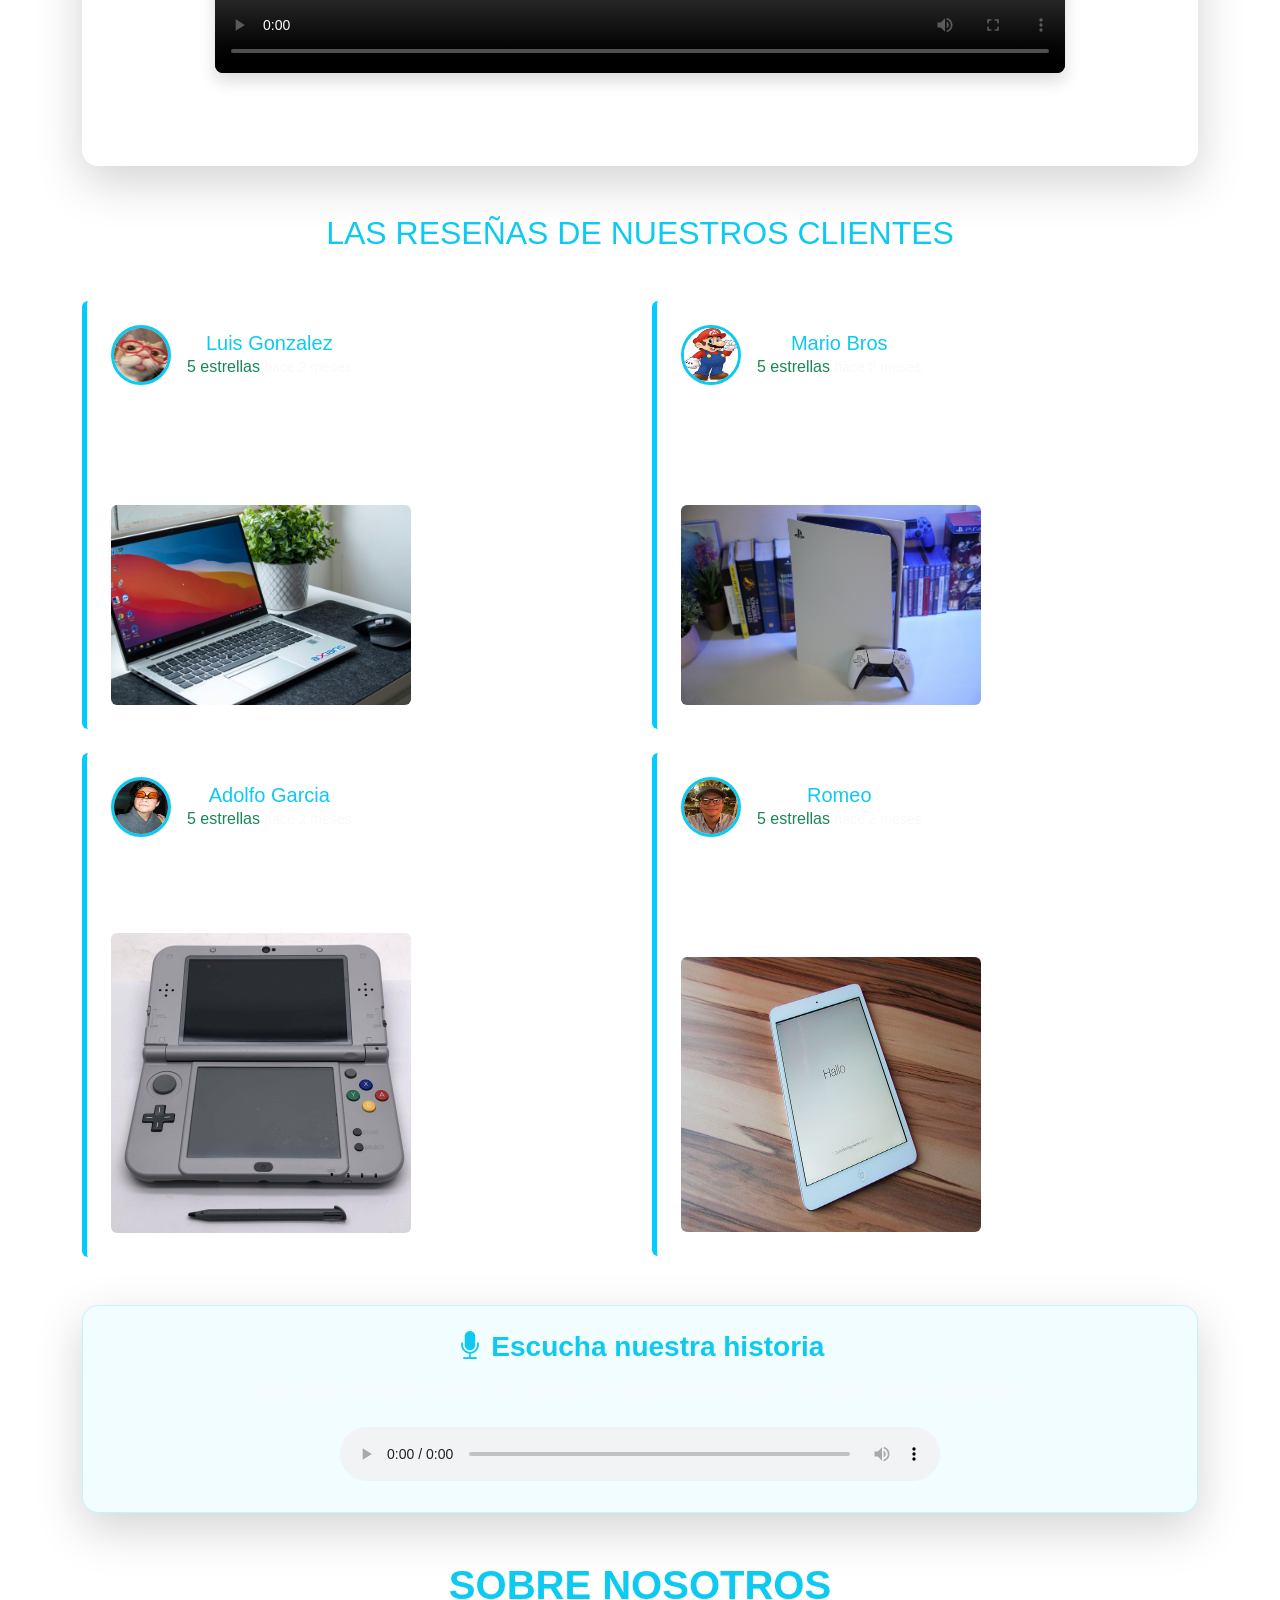
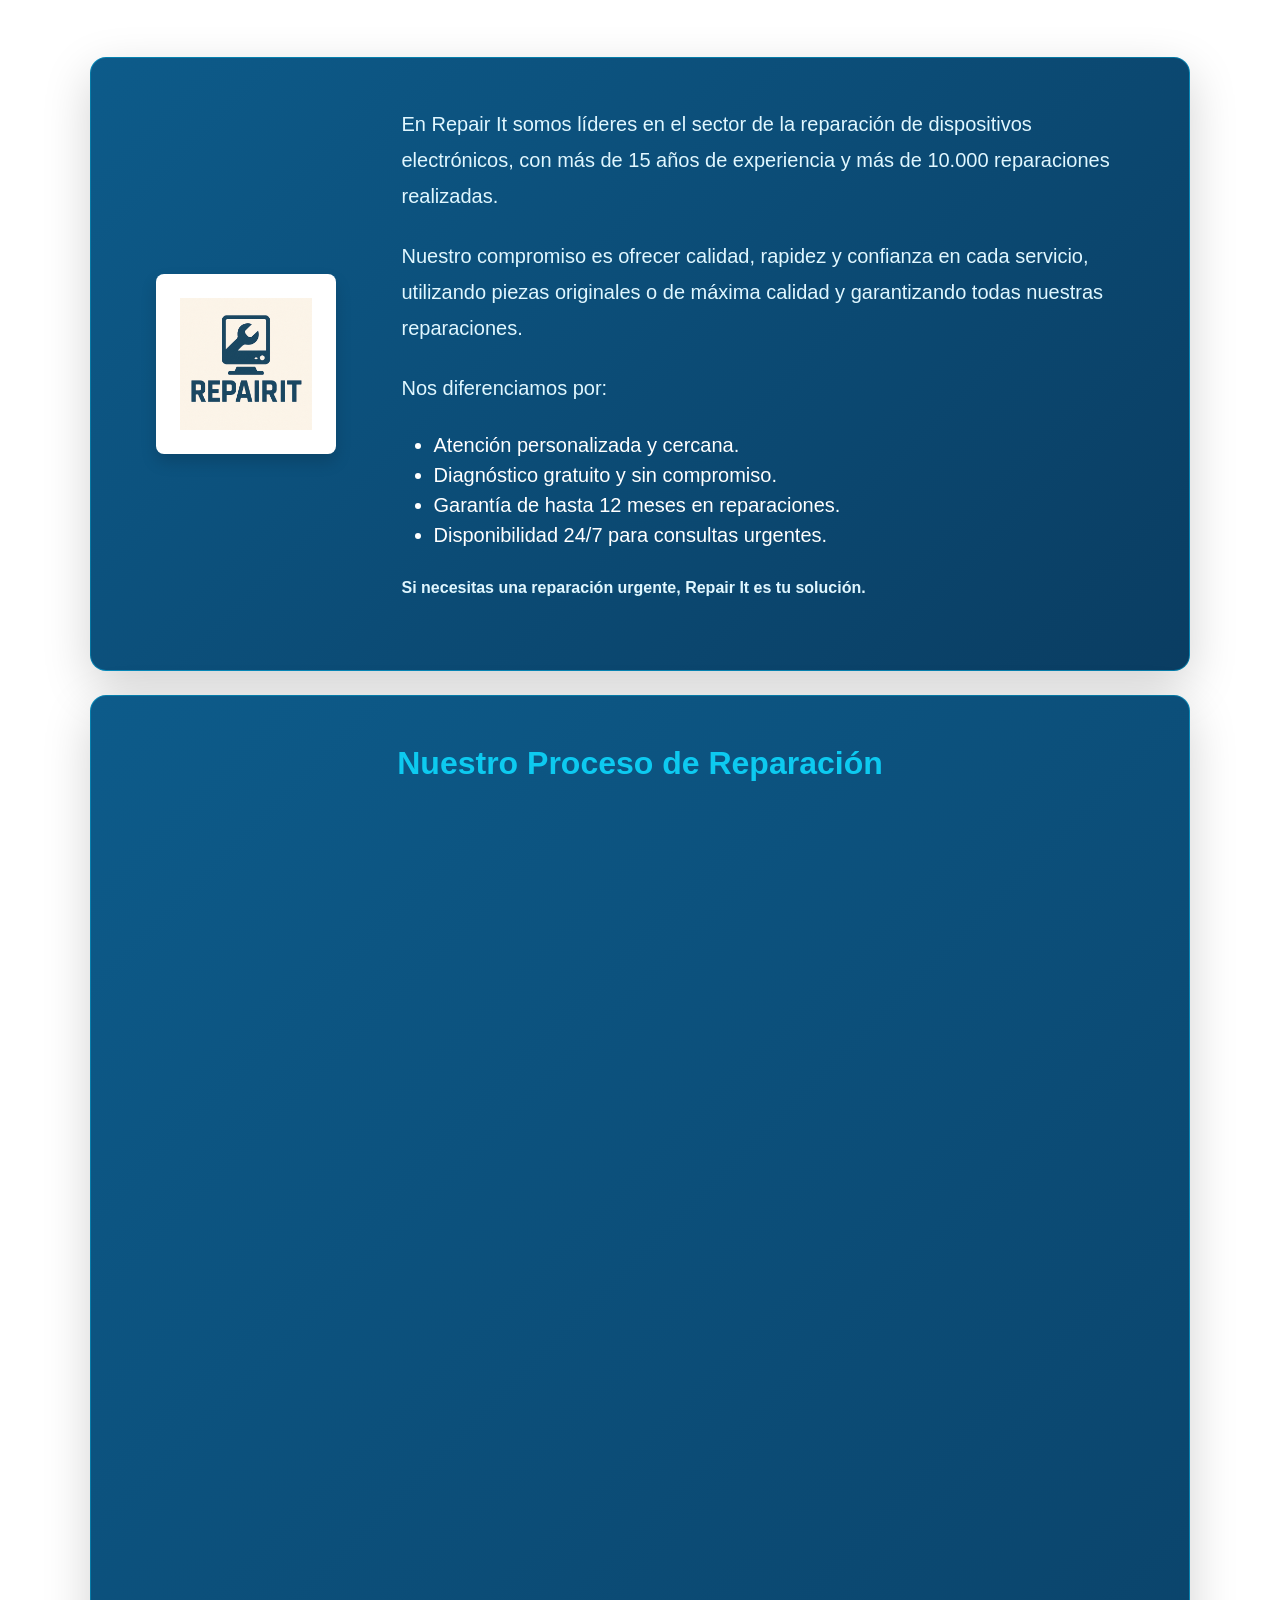
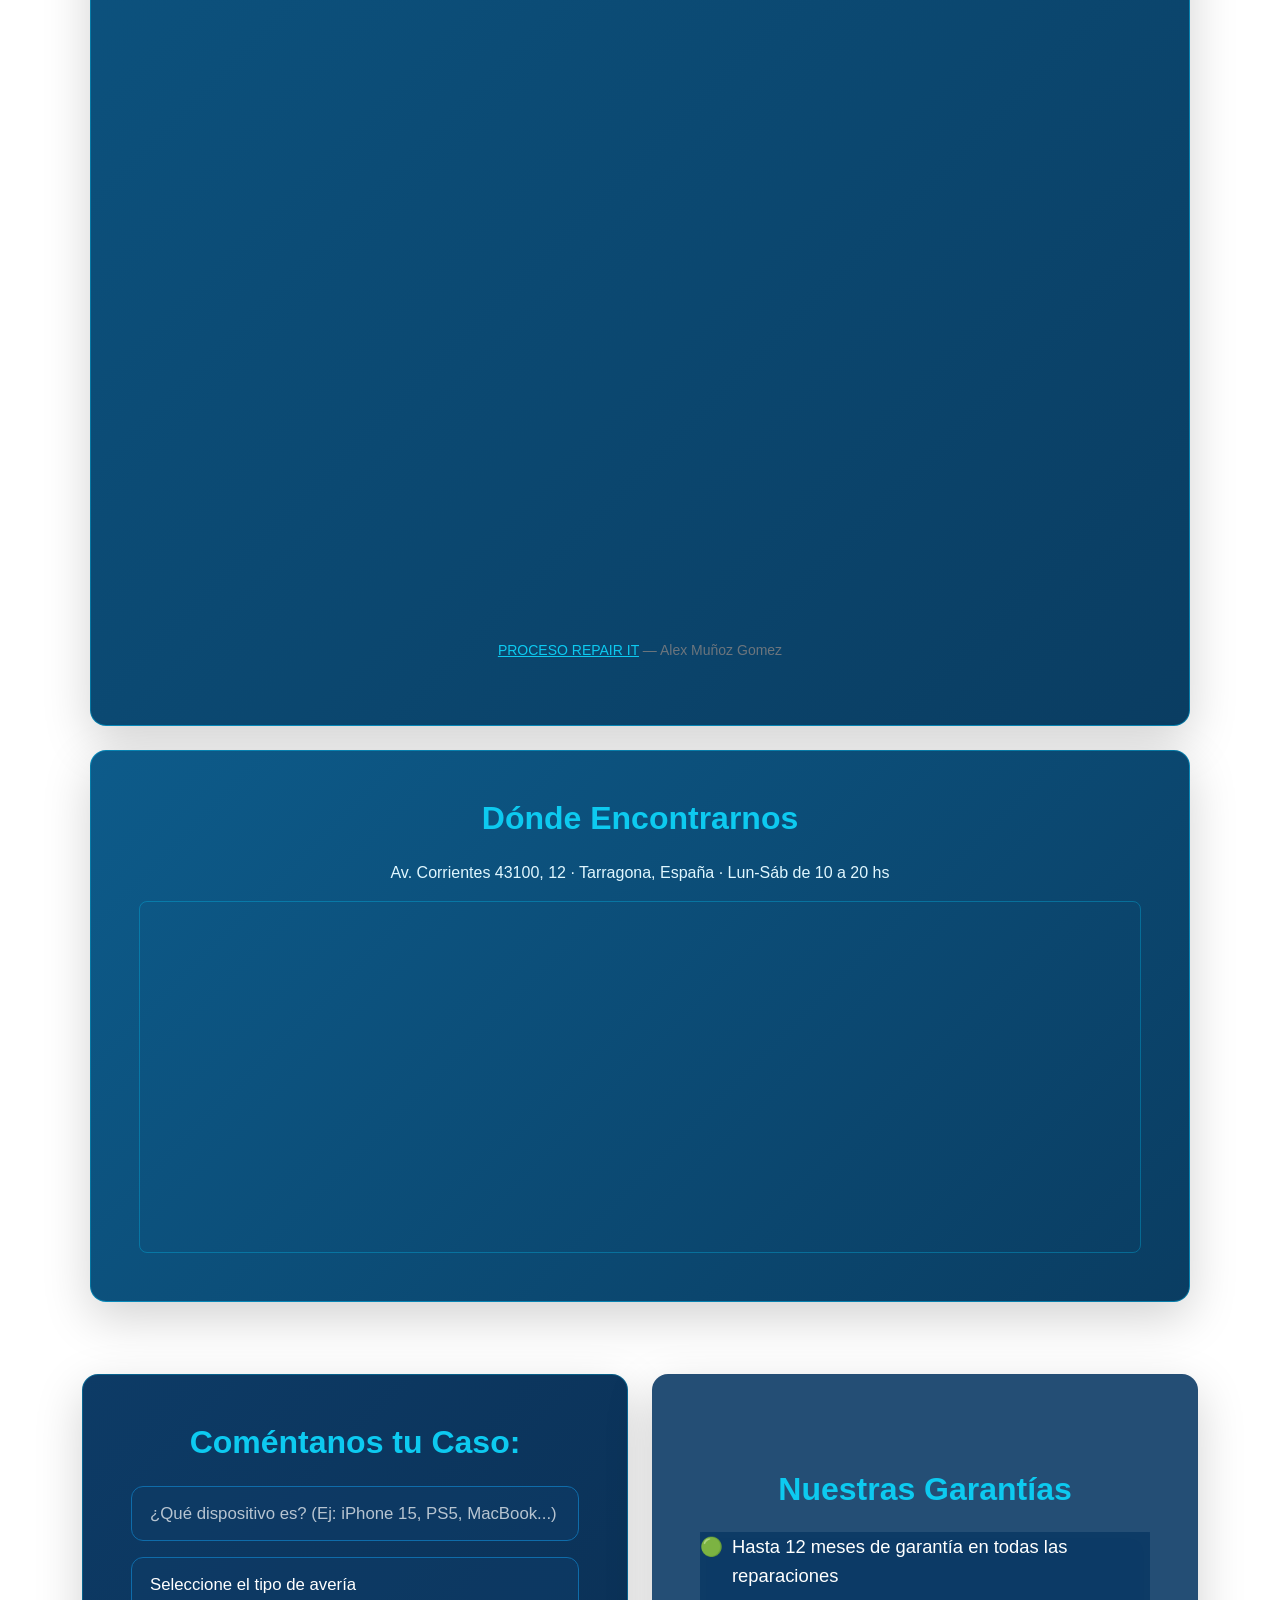
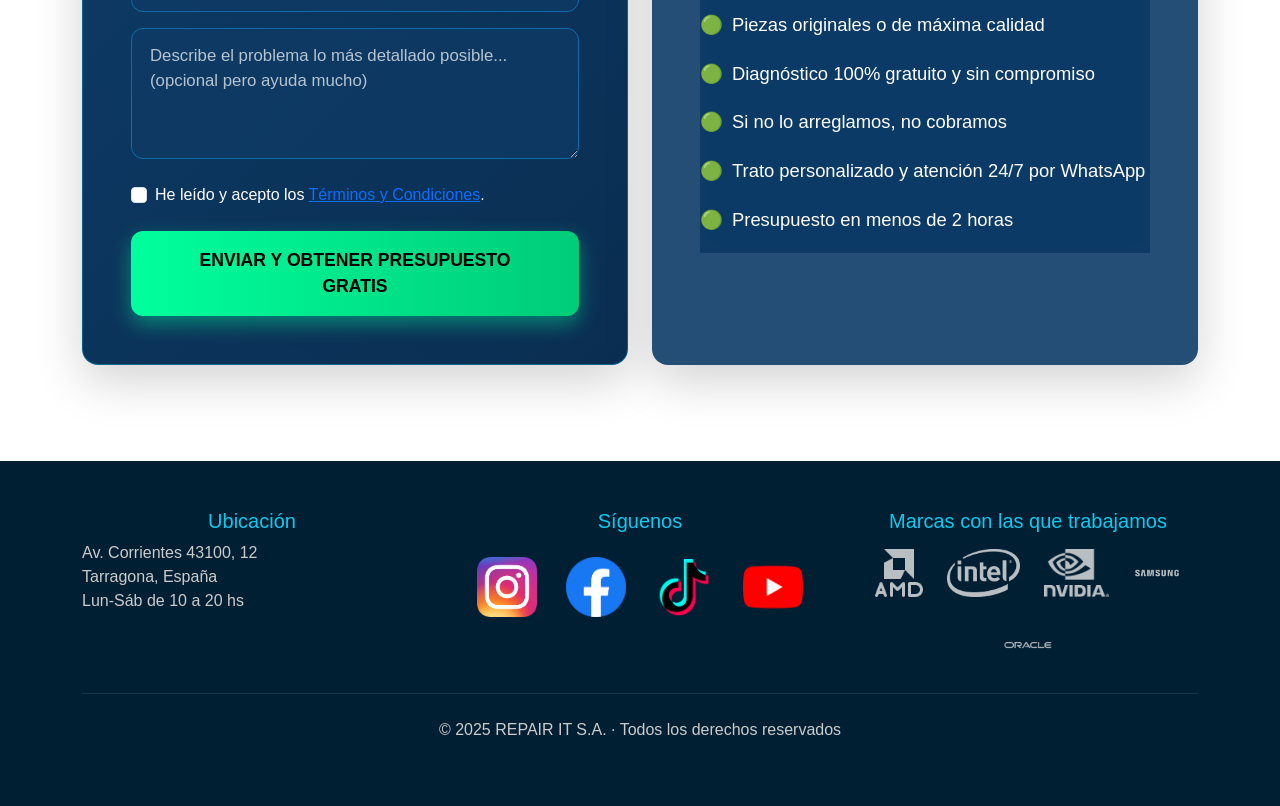
==== commit e0a16994: "Add files via upload" ====
--- a/index.html
+++ b/index.html
@@ -7,6 +7,11 @@
   <link rel="shortcut icon" href="Imagenes/Repair-IT-Logo.png" type="image/x-icon">
   <link href="https://cdn.jsdelivr.net/npm/bootstrap@5.3.3/dist/css/bootstrap.min.css" rel="stylesheet">
   <link rel="stylesheet" href="https://cdn.jsdelivr.net/npm/bootstrap-icons@1.11.3/font/bootstrap-icons.min.css">
+  <!-- Preconnect para acelerar carga de recursos externos -->
+  <link rel="preconnect" href="https://cdn.jsdelivr.net" crossorigin>
+  <link rel="preconnect" href="https://www.google.com">
+  <link rel="preconnect" href="https://www.canva.com">
+  <link rel="dns-prefetch" href="https://cdn.jsdelivr.net">
   <link rel="stylesheet" href="Estils_bootstrap.css">
   <meta name="description" content="Repair IT - Servicio técnico profesional de reparación de computadoras, consolas y móviles. Más de 15 años de experiencia y más de 10.000 reparaciones realizadas. Presupuesto gratis en menos de 2 horas.">
   <meta name="keywords" content="reparación PC, reparación consolas, reparación móviles, servicio técnico, reparar ordenador, reparar PlayStation, reparar Xbox, reparar Nintendo, reparar iPhone, reparar Android">
@@ -110,21 +115,21 @@
   <section class="carrusel-container">
     <div class="carrusel-slider" id="carruselSlider">
       <div class="carrusel-slide active">
-        <img src="Imagenes/carrusel-mobil.png" alt="Reparación de móviles">
+        <img src="Imagenes/carrusel-mobil.png" alt="Reparación de móviles" width="1400" height="788" fetchpriority="high">
         <div class="carrusel-caption">
           <h3>¿Pantalla Rota?</h3>
           <p>Expertos en iPhone y Android. Reparación en el acto.</p>
         </div>
       </div>
       <div class="carrusel-slide">
-        <img src="Imagenes/carrusel-pc.png" alt="Servicio técnico PC">
+        <img src="Imagenes/carrusel-pc.png" alt="Servicio técnico PC" width="1400" height="788">
         <div class="carrusel-caption">
           <h3>Tu PC como el primer día</h3>
           <p>Limpieza, optimización y cambio de componentes.</p>
         </div>
       </div>
       <div class="carrusel-slide">
-        <img src="Imagenes/carrusel-consola.png" alt="Reparación de consolas">
+        <img src="Imagenes/carrusel-consola.png" alt="Reparación de consolas" width="1400" height="788">
         <div class="carrusel-caption">
           <h3>No dejes de jugar</h3>
           <p>Reparamos tu PS5, Xbox o Switch con garantía.</p>
@@ -149,7 +154,7 @@
     <div class="row g-4 mb-5">
       <div class="col-md-4">
         <article class="service-card">
-          <a href="ordenadores.html"><img src="Imagenes/Reparacion-PC.jpg" alt="PC"></a>
+          <a href="ordenadores.html"><img src="Imagenes/Reparacion-PC.jpg" alt="PC" loading="lazy"></a>
           <div class="service-overlay">
             <h3>Reparaciones PC</h3>
             <p>Computadoras de escritorio, laptops, todo en uno y más.</p>
@@ -158,7 +163,7 @@
       </div>
       <div class="col-md-4">
         <article class="service-card">
-          <a href="consolas.html"><img src="Imagenes/Reparacion-Consolas.jpg" alt="Consolas"></a>
+          <a href="consolas.html"><img src="Imagenes/Reparacion-Consolas.jpg" alt="Consolas" loading="lazy"></a>
           <div class="service-overlay">
             <h3>Reparaciones Consolas</h3>
             <p>PlayStation, Xbox, Nintendo Switch… cualquier fallo.</p>
@@ -167,7 +172,7 @@
       </div>
       <div class="col-md-4">
         <article class="service-card">
-          <a href="movil.html"><img src="Imagenes/Reparaciones-Movil.jpg" alt="Móviles"></a>
+          <a href="movil.html"><img src="Imagenes/Reparaciones-Movil.jpg" alt="Móviles" loading="lazy"></a>
           <div class="service-overlay">
             <h3>Reparaciones Móviles</h3>
             <p>Pantallas rotas, baterías, cámaras, puertos… iPhone y Android.</p>
@@ -195,57 +200,67 @@
         <div class="col-md-6">
           <div class="review p-4 rounded">
             <div class="d-flex align-items-center gap-3 mb-3">
-              <img src="Imagenes/foto_perfil_usuario_1.jpg" class="rounded-circle border border-info border-3" width="60" height="60" alt="Reseña 1">
+              <img src="Imagenes/foto_perfil_usuario_1.jpg" class="rounded-circle border border-info border-3" width="60" height="60" loading="lazy" alt="Reseña 1">
               <div>
                 <h3 class="h5 text-info mb-0">Luis Gonzalez</h3>
                 <p class="text-success mb-0">5 estrellas <small class="text-light">hace 2 meses</small></p>
               </div>
             </div>
             <p>Me arreglaron el portatil despues de que mi hijo rompiera la pantalla jugando a roblox, de paso me recomendaron cambiar bateria y pasta termica por el desgaste que tenia.</p>
-            <img src="Imagenes/foto_review1.jpg" class="img-fluid rounded mt-3" style="max-width:300px;" alt="reparación">
+            <img src="Imagenes/foto_review1.jpg" class="img-fluid rounded mt-3" style="max-width:300px;" loading="lazy" alt="reparación">
           </div>
         </div>
         <div class="col-md-6">
           <div class="review p-4 rounded">
             <div class="d-flex align-items-center gap-3 mb-3">
-              <img src="Imagenes/foto_perfil_usuario_2.jpg" class="rounded-circle border border-info border-3" width="60" height="60" alt="Reseña 2">
+              <img src="Imagenes/foto_perfil_usuario_2.jpg" class="rounded-circle border border-info border-3" width="60" height="60" loading="lazy" alt="Reseña 2">
               <div>
                 <h3 class="h5 text-info mb-0">Mario Bros</h3>
                 <p class="text-success mb-0">5 estrellas <small class="text-light">hace 2 meses</small></p>
               </div>
             </div>
             <p>Mi PS5 sufria de problemas de refrigeracion a causa de que el metal liquido se habia corroido, afortunadamente los tecnicos lograron repararla a tiempo, muy buenos y rapidos</p>
-            <img src="Imagenes/foto_review2.jpg" class="img-fluid rounded mt-3" style="max-width:300px;" alt="reparación">
+            <img src="Imagenes/foto_review2.jpg" class="img-fluid rounded mt-3" style="max-width:300px;" loading="lazy" alt="reparación">
           </div>
         </div>
         <div class="col-md-6">
           <div class="review p-4 rounded">
             <div class="d-flex align-items-center gap-3 mb-3">
-              <img src="Imagenes/foto_perfil_usuario_3.jpg" class="rounded-circle border border-info border-3" width="60" height="60" alt="Reseña 3">
+              <img src="Imagenes/foto_perfil_usuario_3.jpg" class="rounded-circle border border-info border-3" width="60" height="60" loading="lazy" alt="Reseña 3">
               <div>
                 <h3 class="h5 text-info mb-0">Adolfo Garcia</h3>
                 <p class="text-success mb-0">5 estrellas <small class="text-light">hace 2 meses</small></p>
               </div>
             </div>
             <p>Me arreglaron la Nintendo 3DS muy bien y rápido, sobretodo Luis del servicio técnico muy amable el hombre</p>
-            <img src="Imagenes/foto_review3.jpg" class="img-fluid rounded mt-3" style="max-width:300px;" alt="reparación">
+            <img src="Imagenes/foto_review3.jpg" class="img-fluid rounded mt-3" style="max-width:300px;" loading="lazy" alt="reparación">
           </div>
         </div>
         <div class="col-md-6">
           <div class="review p-4 rounded">
             <div class="d-flex align-items-center gap-3 mb-3">
-              <img src="Imagenes/foto_perfil_usuario_4.jpg" class="rounded-circle border border-info border-3" width="60" height="60" alt="Reseña 4">
+              <img src="Imagenes/foto_perfil_usuario_4.jpg" class="rounded-circle border border-info border-3" width="60" height="60" loading="lazy" alt="Reseña 4">
               <div>
                 <h3 class="h5 text-info mb-0">Romeo</h3>
                 <p class="text-success mb-0">5 estrellas <small class="text-light">hace 2 meses</small></p>
               </div>
             </div>
             <p>Mi Ipad me estaba dando problemas con los puertos de carga, tras 3 servicios tecnicos, di con RepairIT por recomendacion de un amigo, gracias a dios di con ellos lo arreglaron enseguida</p>
-            <img src="Imagenes/foto_review4.jpg" class="img-fluid rounded mt-3" style="max-width:300px; height: 275px;" alt="reparación">
+            <img src="Imagenes/foto_review4.jpg" class="img-fluid rounded mt-3" style="max-width:300px; height: 275px;" loading="lazy" alt="reparación">
           </div>
         </div>
       </div>
     </section>
+
+<div class="podcast-wrapper my-5 p-4 rounded-4 shadow-lg text-center" style="background: rgba(0, 204, 255, 0.05); border: 1px solid rgba(0, 204, 255, 0.2);">
+    <h3 class="text-info fw-bold mb-3"><i class="bi bi-mic-fill"></i> Escucha nuestra historia</h3>
+    <p class="mb-4 text-light">Dale al play y descubre la visión, los objetivos y el compromiso de Repair IT en nuestro podcast corporativo.</p>
+    
+    <audio controls class="w-100" style="max-width: 600px;">
+        <source src="Imagenes/Video/audio_podcast_repairit.mp3" type="audio/mpeg">
+        Tu navegador no soporta el elemento de audio.
+    </audio>
+</div>
 
     <!-- SOBRE NOSOTROS -->
     <section class="my-5">
@@ -256,7 +271,7 @@
         <div class="row align-items-center g-4 g-lg-5">
           <div class="col-lg-3 text-center">
             <div class="about-logo bg-light rounded-3 d-inline-block p-4 shadow">
-              <img src="Imagenes/Repair-IT-Logo.png" alt="Repair IT Logo" width="140" class="img-fluid">
+              <img src="Imagenes/Repair-IT-Logo.png" alt="Repair IT Logo" width="140" class="img-fluid" loading="lazy">
             </div>
           </div>
           <div class="col-lg-9">
@@ -284,6 +299,8 @@
         </div>
       </div>
 
+      
+
       <!-- Infografía Canva (actualizada) -->
       <div class="about-card mx-auto mt-4 p-4 p-lg-5 rounded-4 shadow-lg">
         <h3 class="text-center mb-4 text-info fw-bold fs-2">Nuestro Proceso de Reparación</h3>
@@ -321,6 +338,8 @@
       </div>
 
     </section>
+
+    
 
     <!-- FORMULARIO + GARANTÍAS -->
     <section class="row g-4 my-5" id="contacto">
@@ -385,10 +404,10 @@
         <div class="col-md-4">
           <h5 class="text-info">Síguenos</h5>
           <div class="social-links">
-            <a href="https://instagram.com"><img src="Imagenes/Iconos/Instagram_icon.png" alt="Instagram" height="75"></a>
-            <a href="https://facebook.com"><img src="Imagenes/Iconos/Facebook.png" alt="Facebook" height="75"></a>
-            <a href="https://tiktok.com"><img src="Imagenes/Iconos/tiktok.png" alt="TikTok" height="75"></a>
-            <a href="https://youtube.com"><img src="Imagenes/Iconos/youtube.png" alt="YouTube" height="75"></a>
+            <a href="https://instagram.com"><img src="Imagenes/Iconos/Instagram_icon.png" alt="Instagram" height="75" loading="lazy"></a>
+            <a href="https://facebook.com"><img src="Imagenes/Iconos/Facebook.png" alt="Facebook" height="75" loading="lazy"></a>
+            <a href="https://tiktok.com"><img src="Imagenes/Iconos/tiktok.png" alt="TikTok" height="75" loading="lazy"></a>
+            <a href="https://youtube.com"><img src="Imagenes/Iconos/youtube.png" alt="YouTube" height="75" loading="lazy"></a>
           </div>
         </div>
 
@@ -396,11 +415,11 @@
         <div class="col-md-4">
           <h5 class="text-info">Marcas con las que trabajamos</h5>
           <div class="partner-logos d-flex flex-wrap justify-content-center gap-4 mt-3">
-            <img src="Imagenes/amd-logo.png" alt="AMD">
-            <img src="Imagenes/intel.png" alt="Intel">
-            <img src="Imagenes/Nvidia.png" alt="NVIDIA">
-            <img src="Imagenes/Samsung.jpg" alt="Samsung">
-            <img src="Imagenes/oracle.png" alt="Oracle">
+            <img src="Imagenes/amd-logo.png" alt="AMD" loading="lazy">
+            <img src="Imagenes/intel.png" alt="Intel" loading="lazy">
+            <img src="Imagenes/Nvidia.png" alt="NVIDIA" loading="lazy">
+            <img src="Imagenes/Samsung.jpg" alt="Samsung" loading="lazy">
+            <img src="Imagenes/oracle.png" alt="Oracle" loading="lazy">
           </div>
         </div>
 
@@ -410,7 +429,7 @@
     </div>
   </footer>
 
-  <script src="https://cdn.jsdelivr.net/npm/bootstrap@5.3.3/dist/js/bootstrap.bundle.min.js"></script>
+  <script src="https://cdn.jsdelivr.net/npm/bootstrap@5.3.3/dist/js/bootstrap.bundle.min.js" defer></script>
 
   <script>
     (function () {
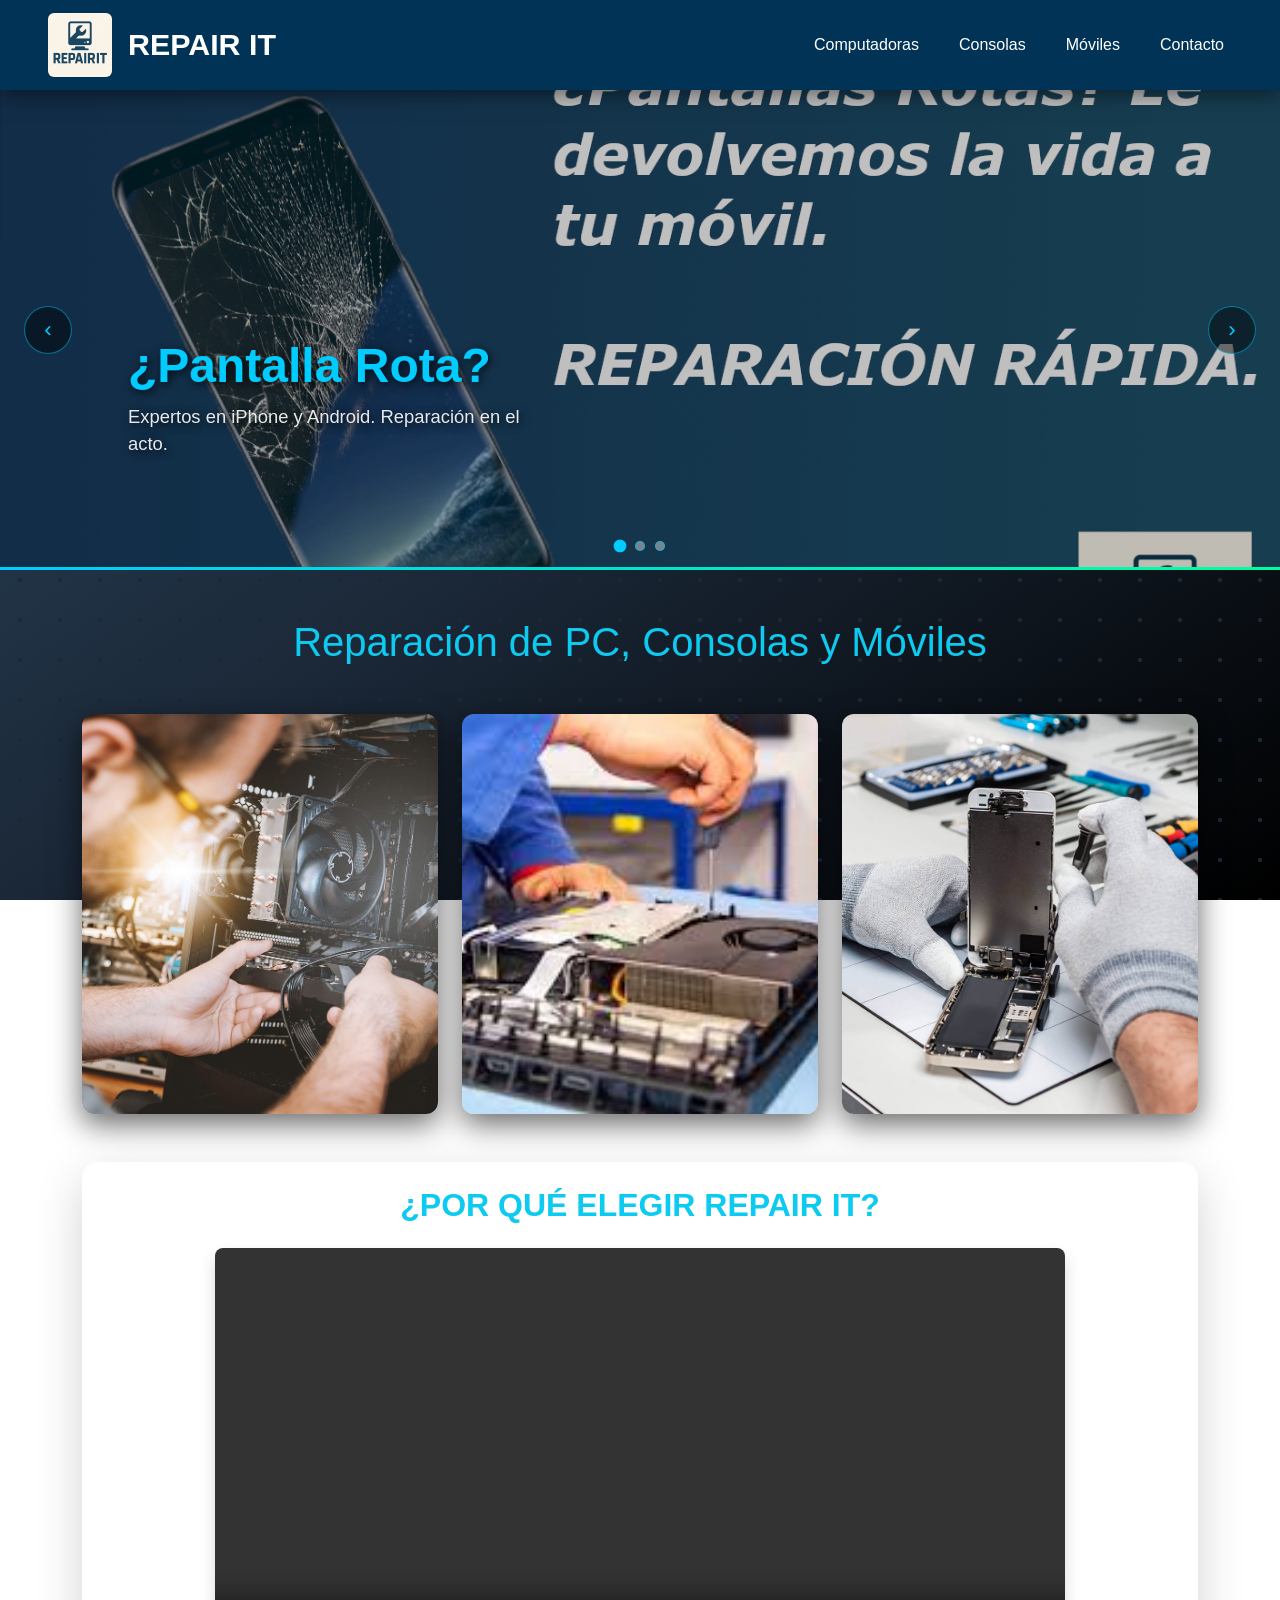
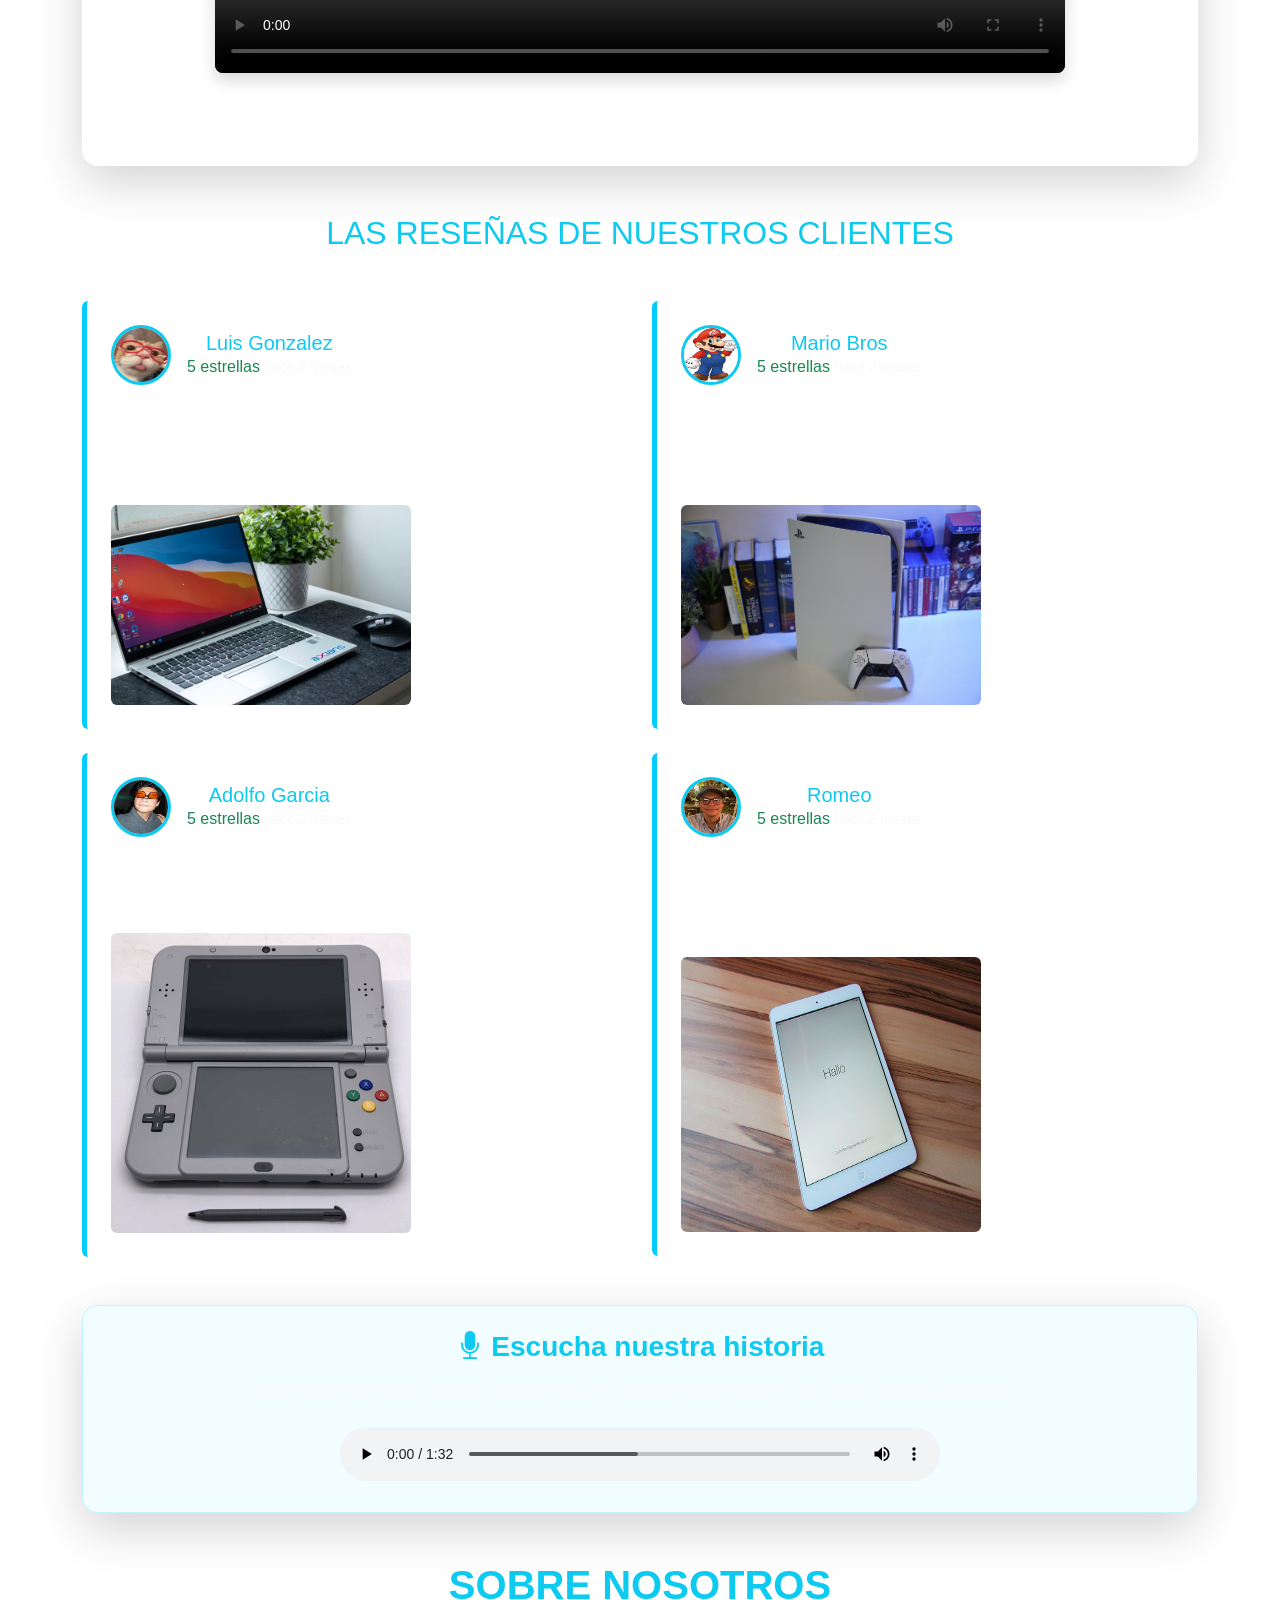
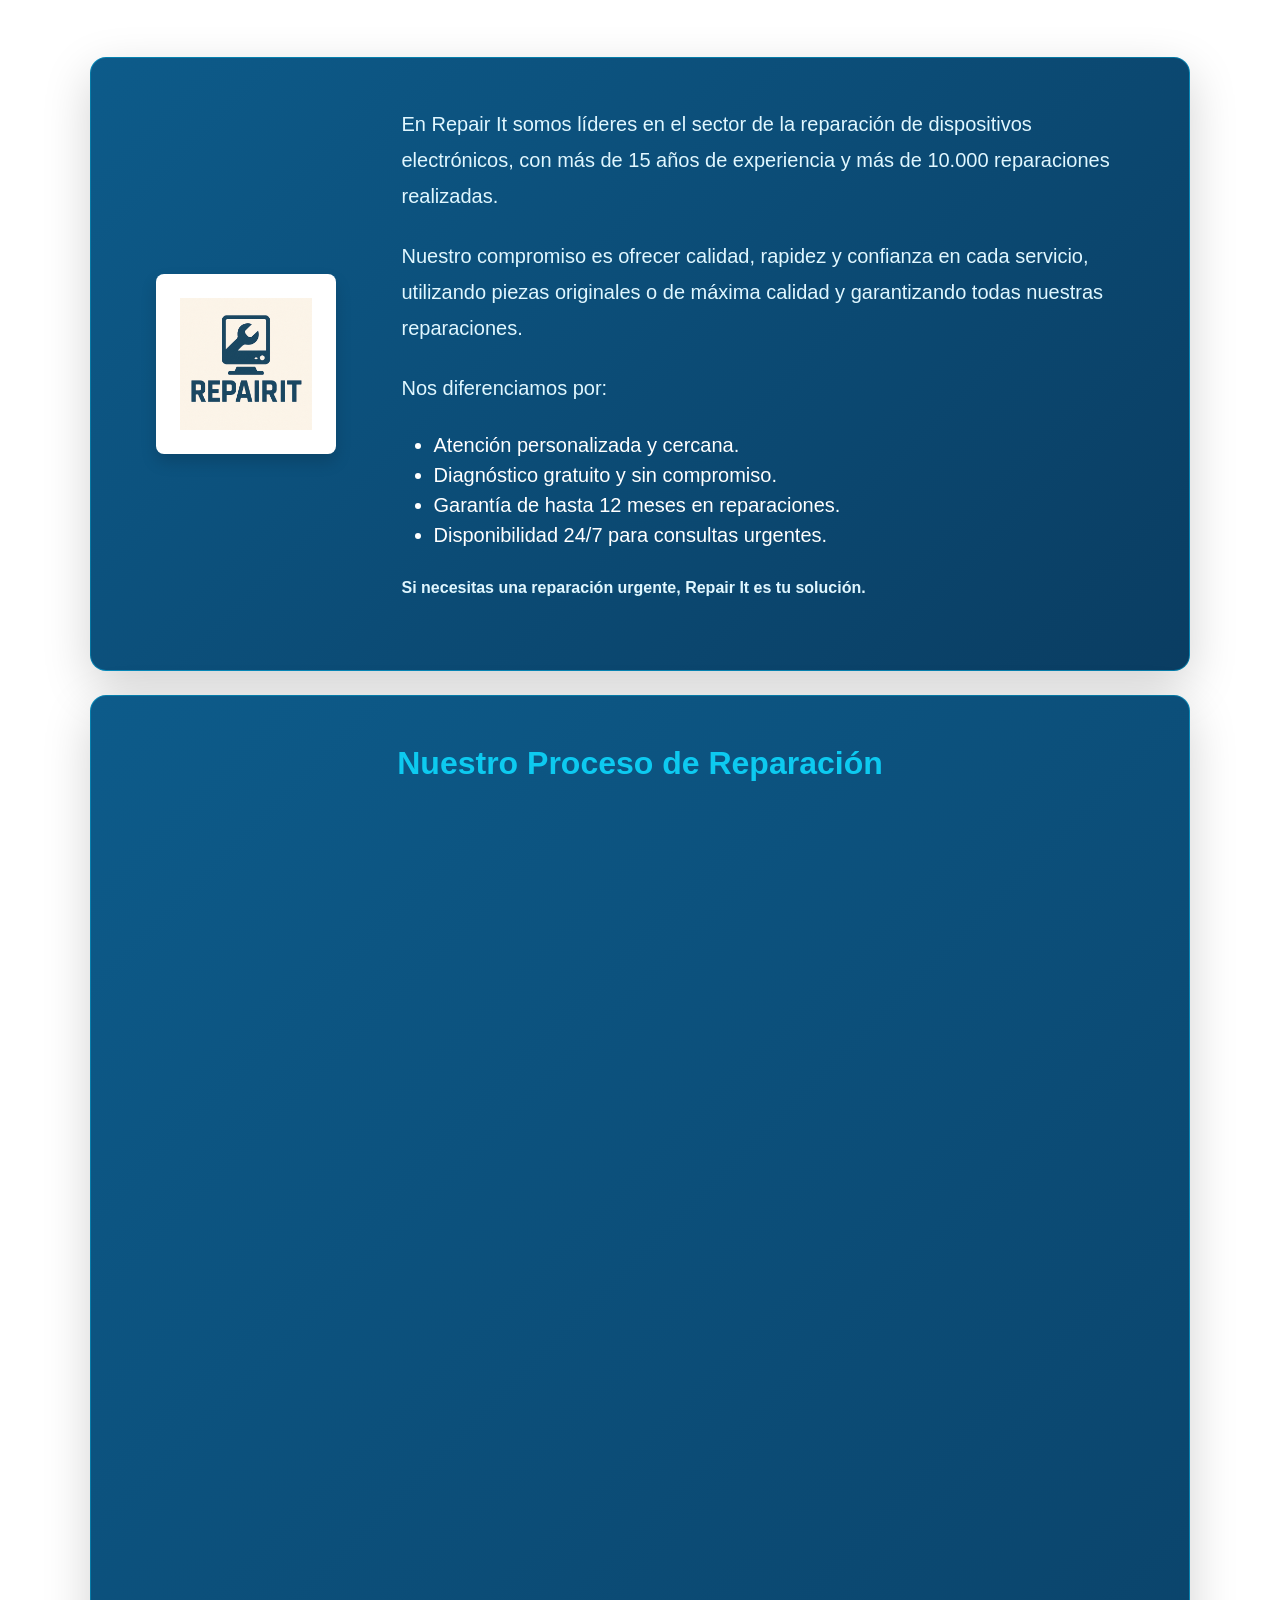
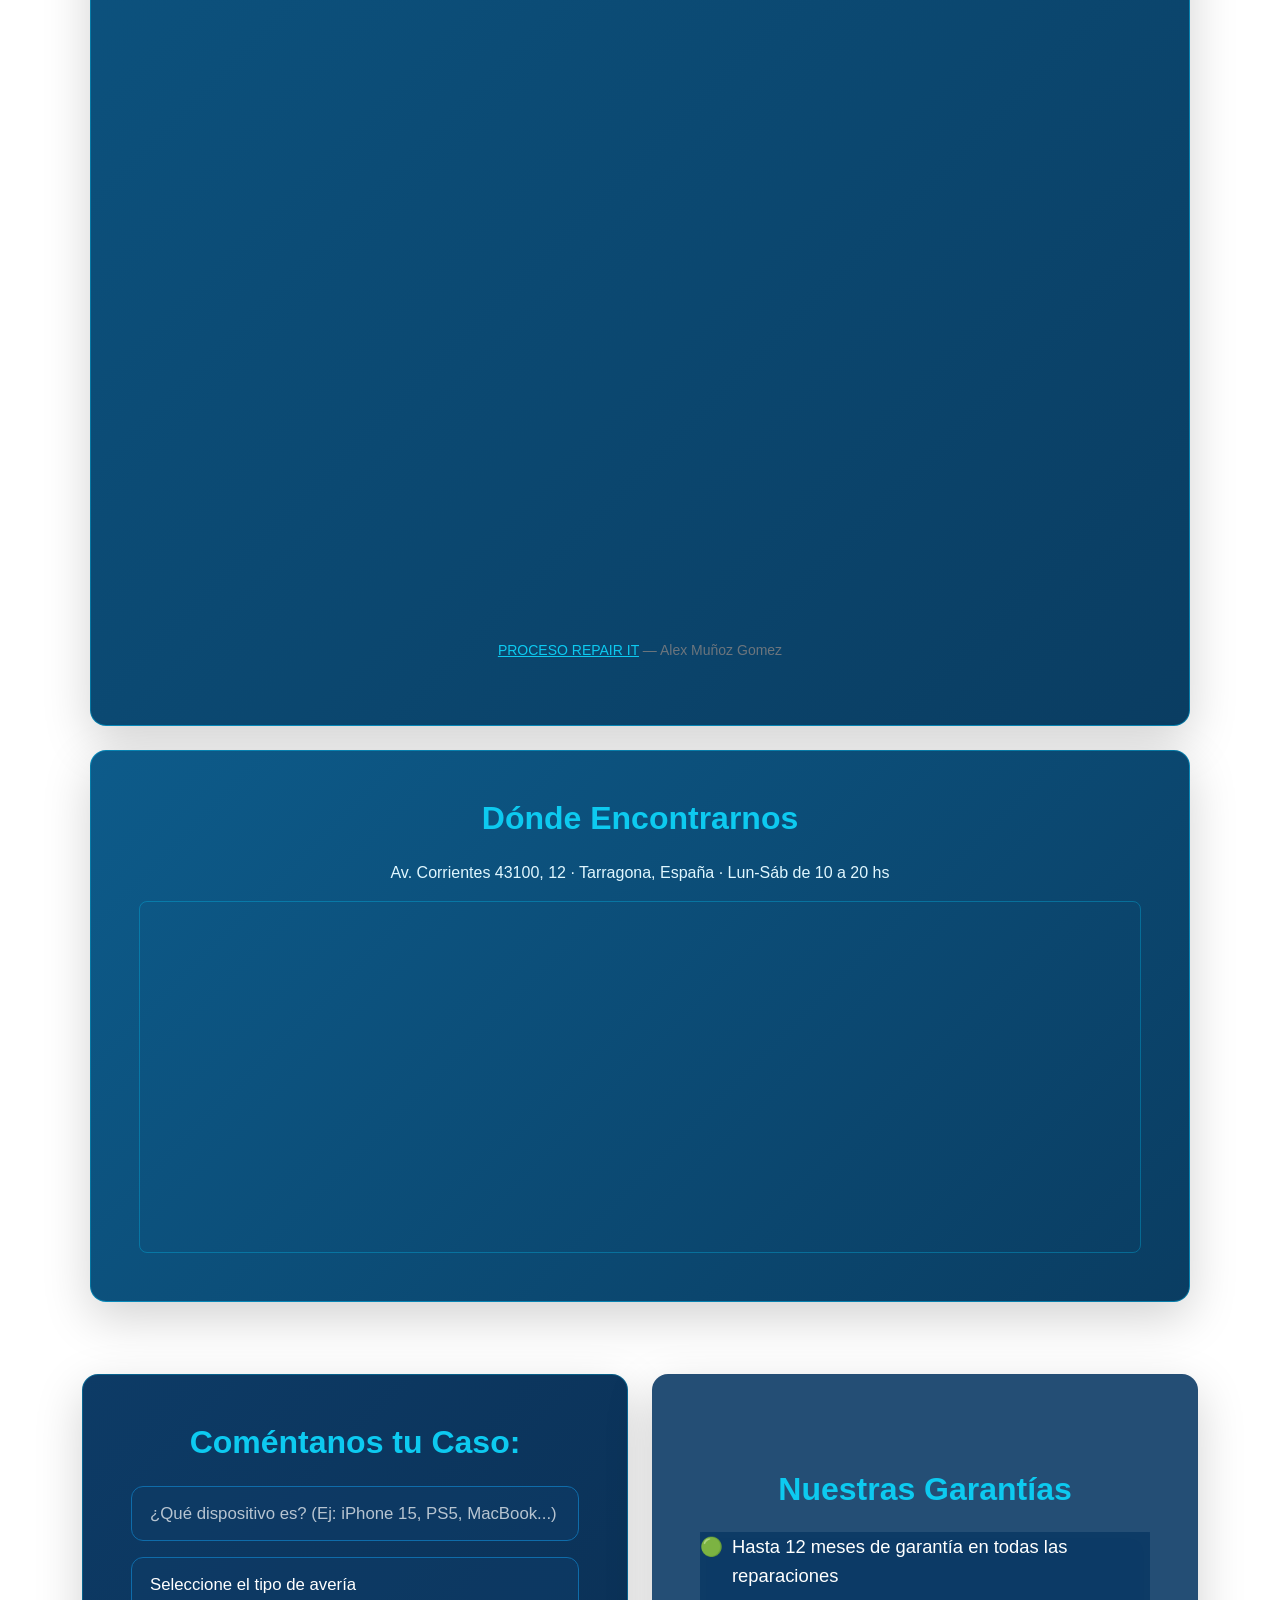
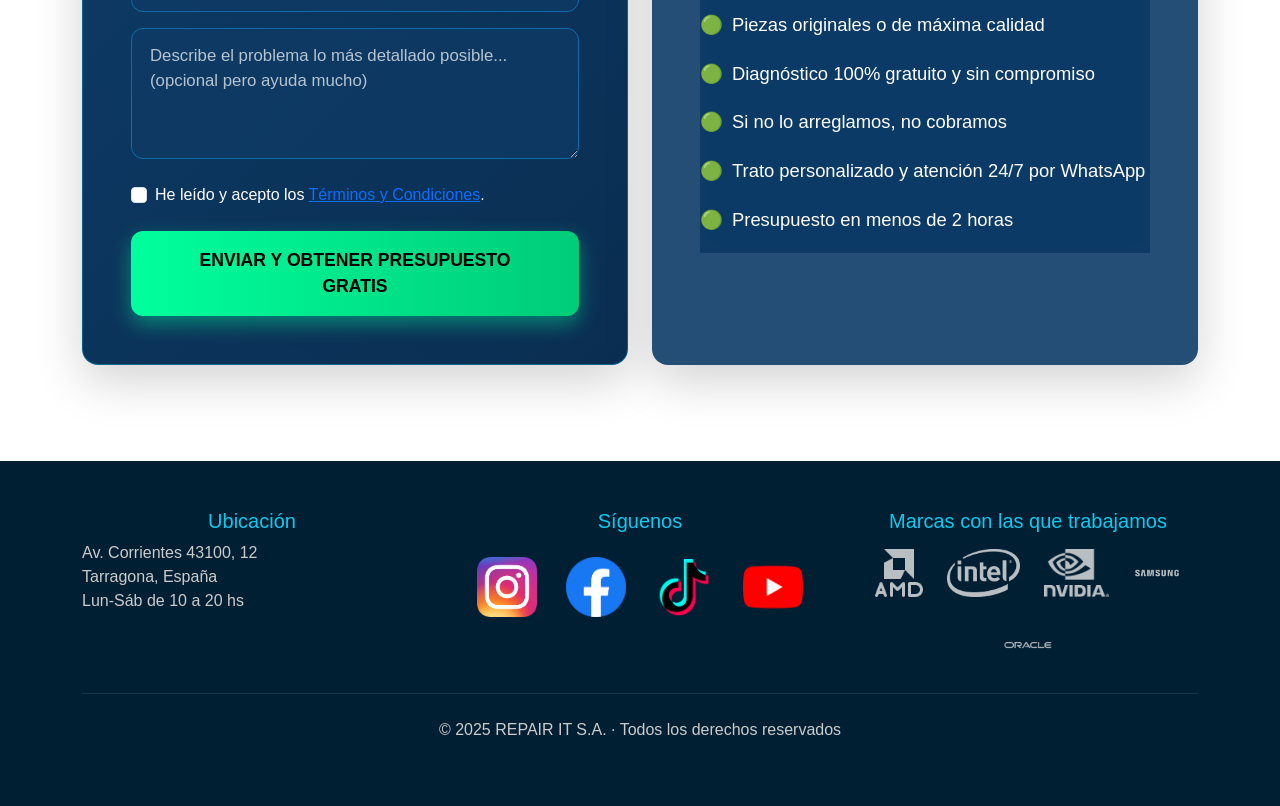
==== commit 597197bf: "Add files via upload" ====
--- a/index.html
+++ b/index.html
@@ -257,7 +257,7 @@
     <p class="mb-4 text-light">Dale al play y descubre la visión, los objetivos y el compromiso de Repair IT en nuestro podcast corporativo.</p>
     
     <audio controls class="w-100" style="max-width: 600px;">
-        <source src="Imagenes/Video/audio_podcast_repairit.mp3" type="audio/mpeg">
+        <source src="Imagenes/Video/audio_podcast_repairIt.mp3" type="audio/mpeg">
         Tu navegador no soporta el elemento de audio.
     </audio>
 </div>
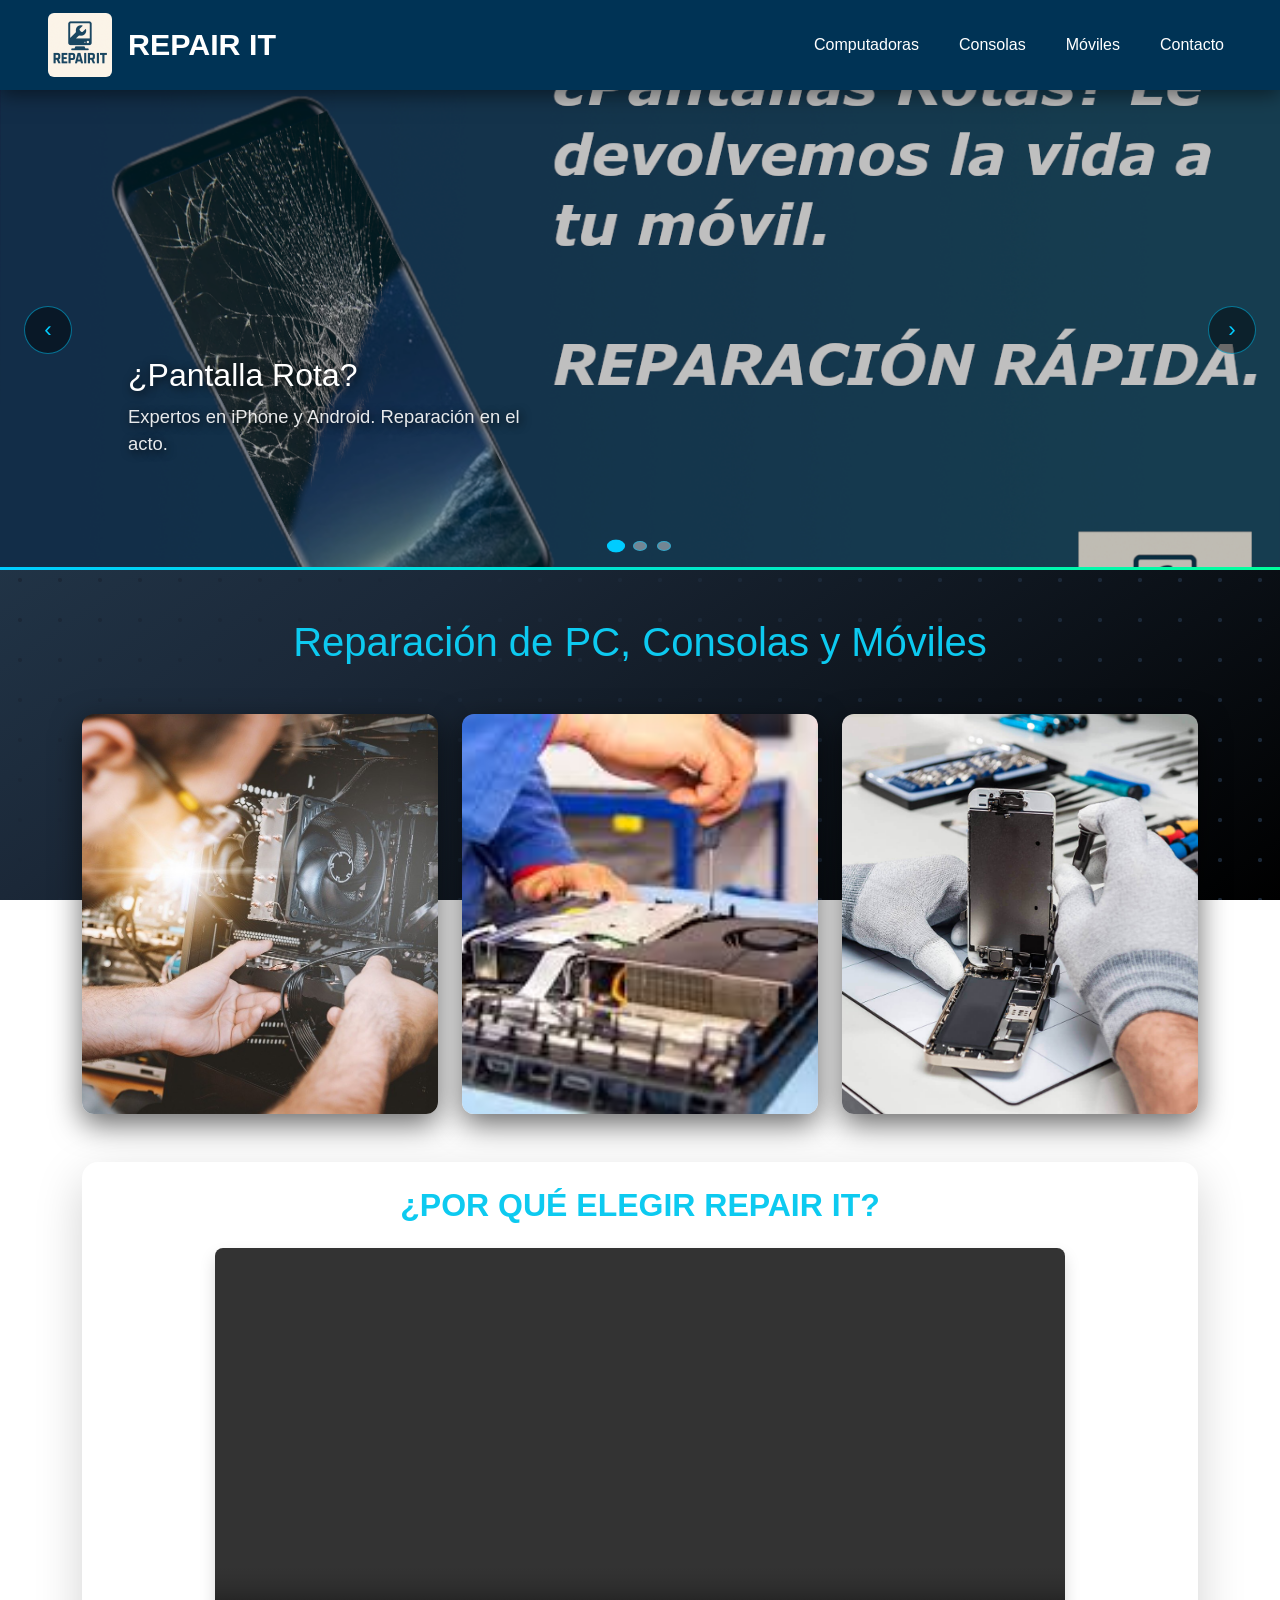
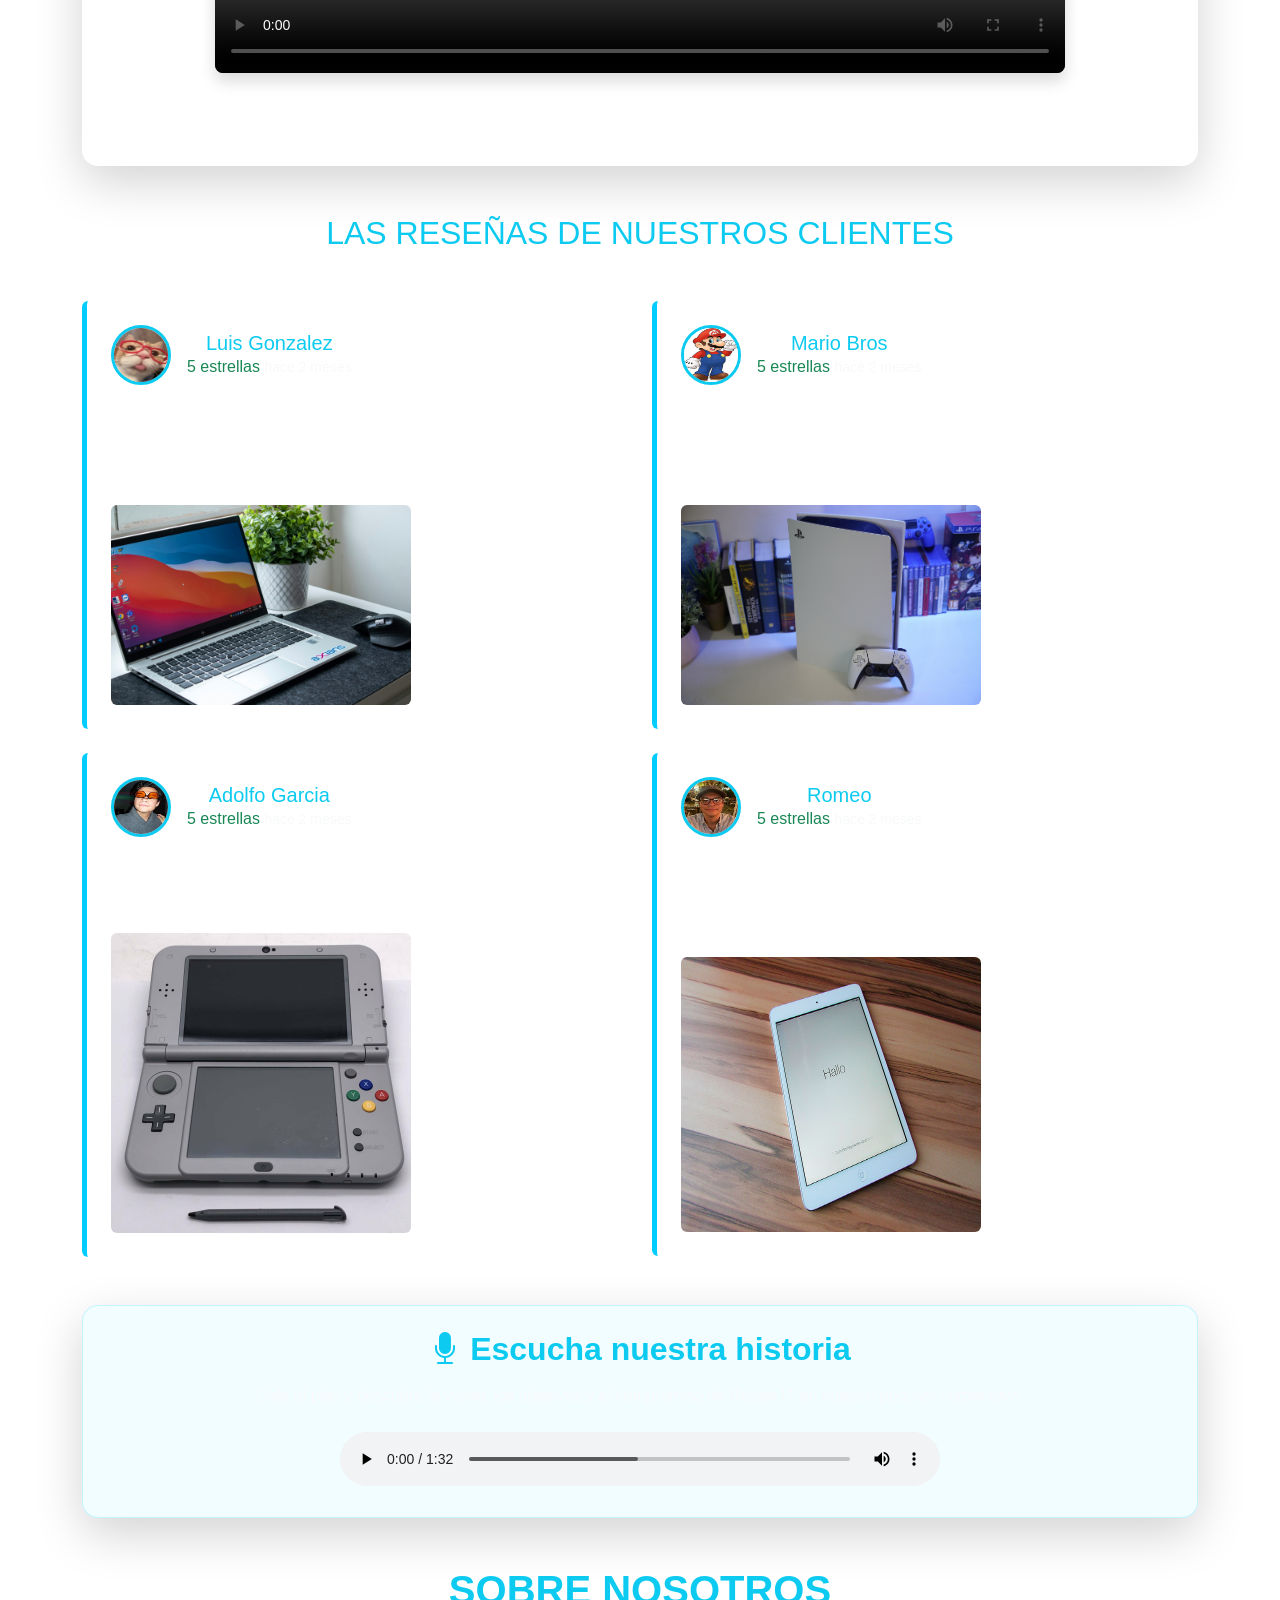
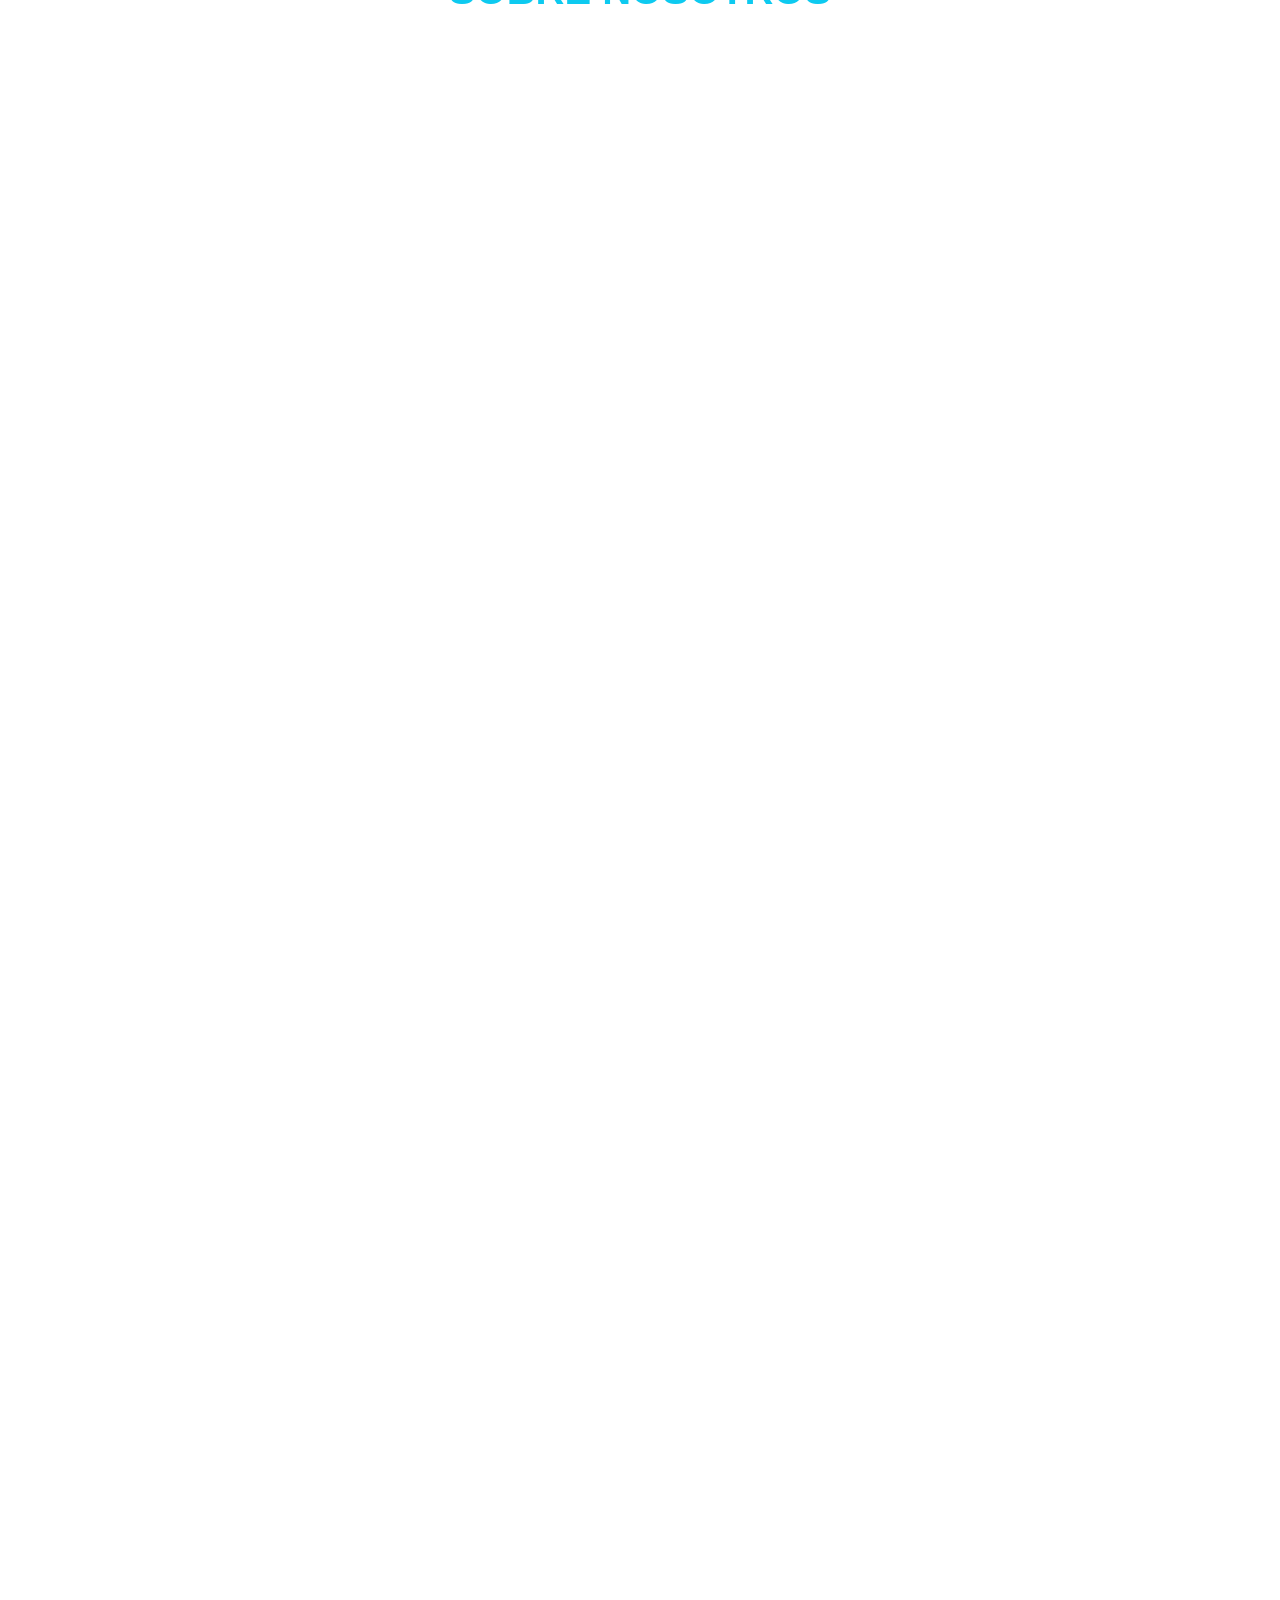
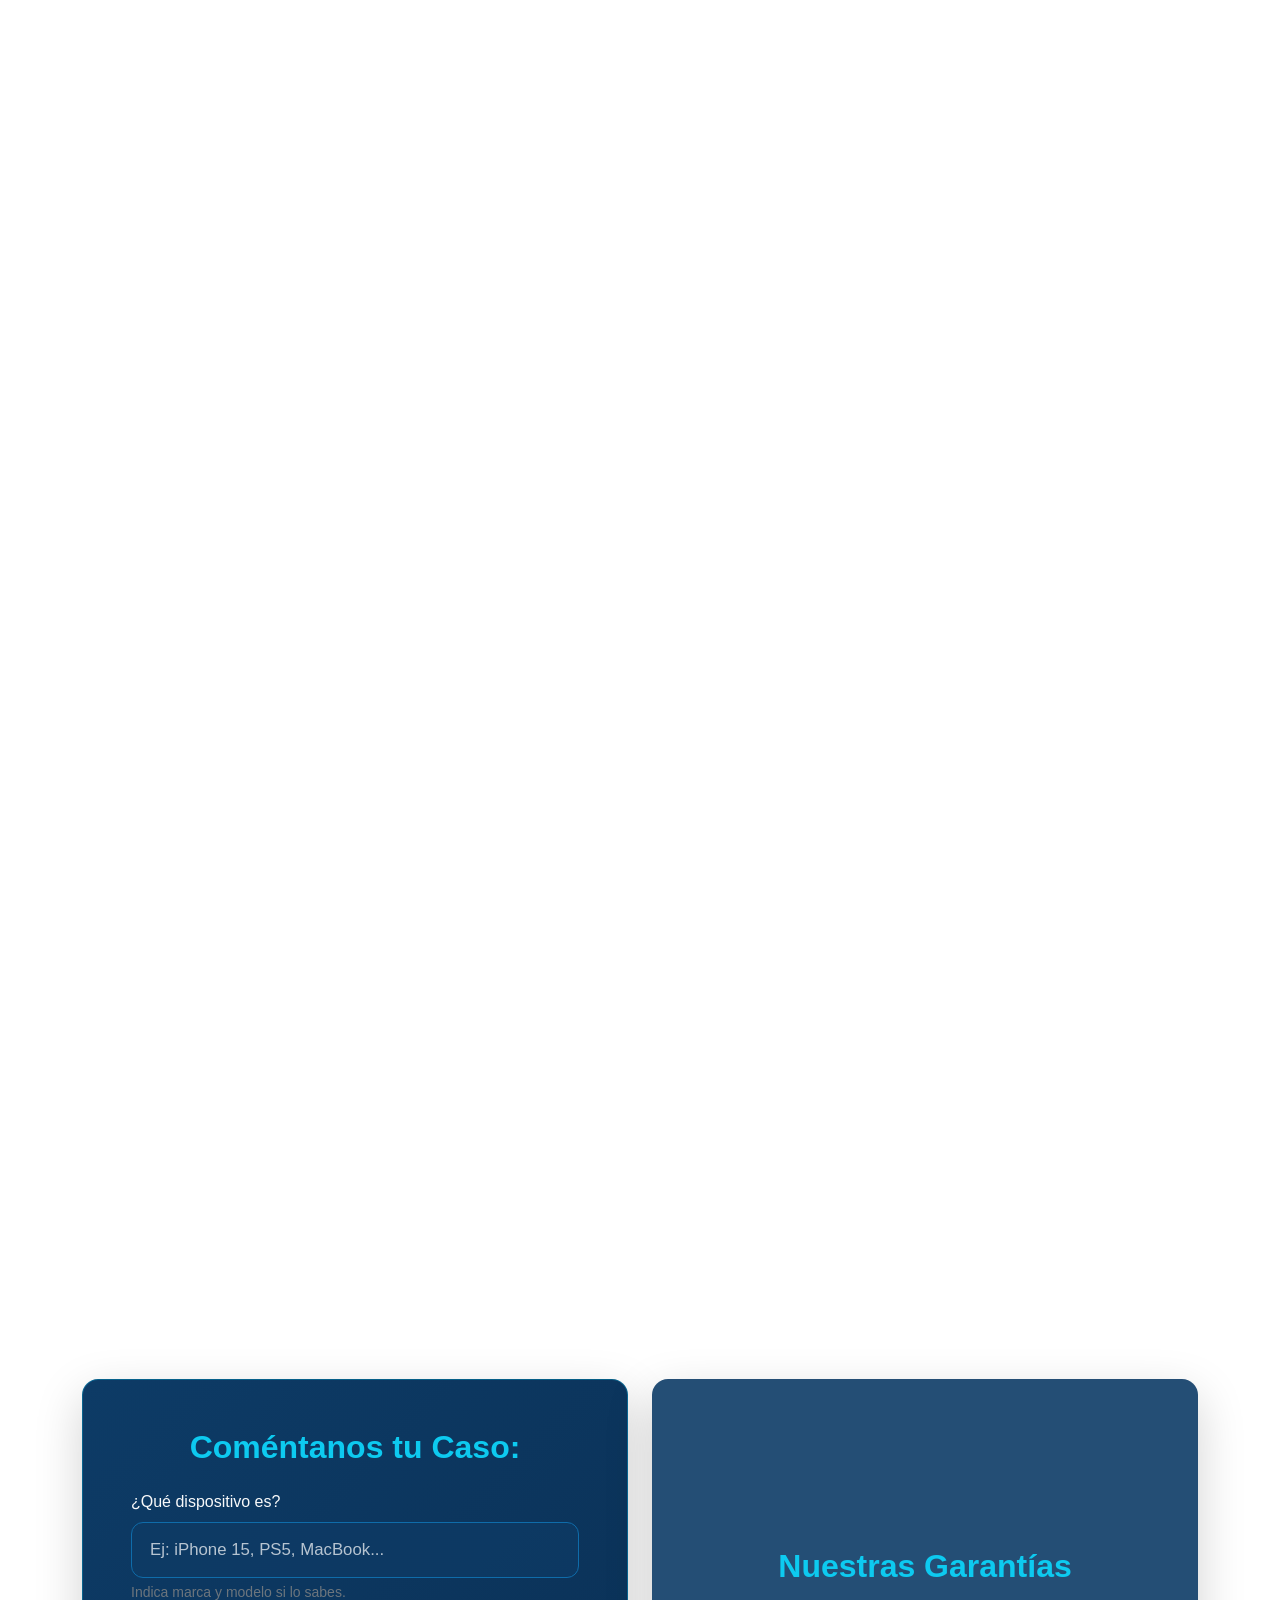
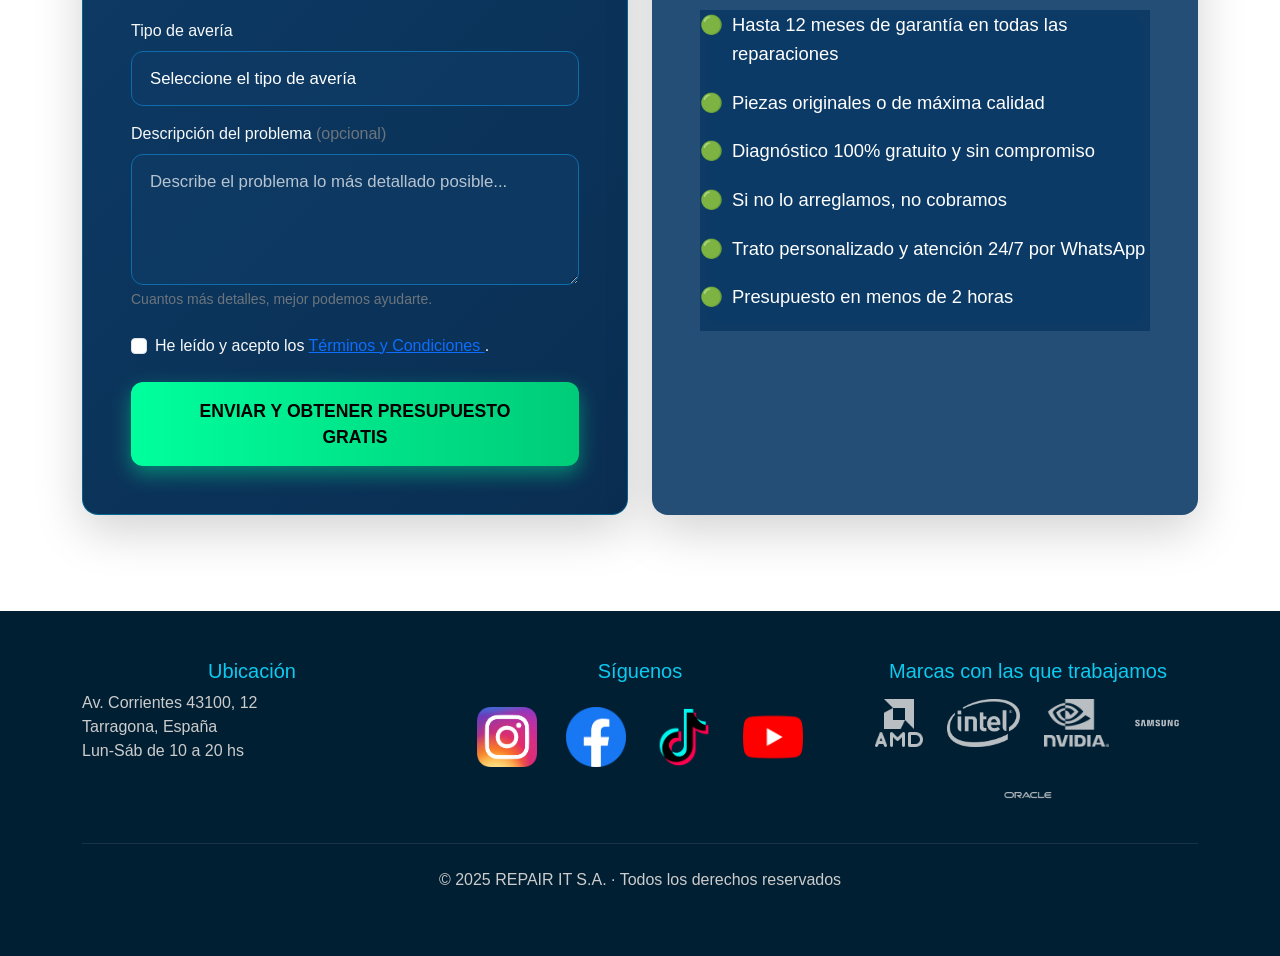
==== commit 7b776263: "Add files via upload" ====
--- a/index.html
+++ b/index.html
@@ -1,521 +1,543 @@
-<!DOCTYPE html>
-<html lang="es">
-<head>
-  <meta charset="UTF-8">
-  <meta name="viewport" content="width=device-width, initial-scale=1.0">
-  <title>Repair IT - Servicio Técnico Profesional</title>
-  <link rel="shortcut icon" href="Imagenes/Repair-IT-Logo.png" type="image/x-icon">
-  <link href="https://cdn.jsdelivr.net/npm/bootstrap@5.3.3/dist/css/bootstrap.min.css" rel="stylesheet">
-  <link rel="stylesheet" href="https://cdn.jsdelivr.net/npm/bootstrap-icons@1.11.3/font/bootstrap-icons.min.css">
-  <!-- Preconnect para acelerar carga de recursos externos -->
-  <link rel="preconnect" href="https://cdn.jsdelivr.net" crossorigin>
-  <link rel="preconnect" href="https://www.google.com">
-  <link rel="preconnect" href="https://www.canva.com">
-  <link rel="dns-prefetch" href="https://cdn.jsdelivr.net">
-  <link rel="stylesheet" href="Estils_bootstrap.css">
-  <meta name="description" content="Repair IT - Servicio técnico profesional de reparación de computadoras, consolas y móviles. Más de 15 años de experiencia y más de 10.000 reparaciones realizadas. Presupuesto gratis en menos de 2 horas.">
-  <meta name="keywords" content="reparación PC, reparación consolas, reparación móviles, servicio técnico, reparar ordenador, reparar PlayStation, reparar Xbox, reparar Nintendo, reparar iPhone, reparar Android">
-  <meta name="author" content="Repair IT">
-  <meta property="og:title" content="Repair IT - Servicio Técnico Profesional">
-  <meta property="og:description" content="Reparación de PC, consolas y móviles con garantía de hasta 12 meses. Atención personalizada 24/7.">
-  <meta property="og:image" content="https://repairit.com/Imagenes/Repair-IT-Logo.png">
-  <meta property="og:url" content="https://repairit.com">
-  <meta property="og:type" content="website">
-  <meta name="twitter:card" content="summary_large_image">
-  <meta name="twitter:title" content="Repair IT - Servicio Técnico Profesional">
-  <meta name="twitter:description" content="Reparación de PC, consolas y móviles con garantía y piezas originales.">
-  <meta name="twitter:image" content="https://repairit.com/Imagenes/Repair-IT-Logo.png">
-  <script type="application/ld+json">
-  {
-    "@context": "https://schema.org",
-    "@type": ["LocalBusiness", "Organization"],
-    "name": "Repair IT",
-    "legalName": "Repair IT S.A.",
-    "image": "https://repairit.com/Imagenes/Repair-IT-Logo.png",
-    "url": "https://repairit.com",
-    "logo": "https://repairit.com/Imagenes/Repair-IT-Logo.png",
-    "description": "Servicio técnico profesional especializado en reparación de computadoras, consolas y móviles. Más de 15 años de experiencia y más de 10.000 reparaciones realizadas.",
-    "telephone": "+34 600 000 000",
-    "address": {
-      "@type": "PostalAddress",
-      "streetAddress": "Av. Corrientes 43100, 12",
-      "addressLocality": "Tarragona",
-      "addressRegion": "Cataluña",
-      "postalCode": "43100",
-      "addressCountry": "ES"
-    },
-    "openingHours": "Mo-Sa 10:00-20:00",
-    "priceRange": "€€",
-    "sameAs": [
-      "https://www.instagram.com",
-      "https://www.facebook.com",
-      "https://www.tiktok.com",
-      "https://www.youtube.com"
-    ],
-    "brand": [
-      { "@type": "Brand", "name": "AMD" },
-      { "@type": "Brand", "name": "Intel" },
-      { "@type": "Brand", "name": "NVIDIA" },
-      { "@type": "Brand", "name": "Samsung" },
-      { "@type": "Brand", "name": "Oracle" }
-    ],
-    "serviceType": [
-      "Reparación de PC",
-      "Reparación de consolas",
-      "Reparación de móviles"
-    ],
-    "aggregateRating": {
-      "@type": "AggregateRating",
-      "ratingValue": "5",
-      "reviewCount": "3"
-    },
-    "review": [
-      {
-        "@type": "Review",
-        "author": { "@type": "Person", "name": "Mario Bros" },
-        "datePublished": "2025-10-01",
-        "reviewBody": "Me arreglaron la Nintendo 3DS muy bien y rápido, sobretodo Luis del servicio técnico muy amable.",
-        "reviewRating": { "@type": "Rating", "ratingValue": "5", "bestRating": "5" }
-      }
-    ],
-    "foundingDate": "2010",
-    "founder": {
-      "@type": "Person",
-      "name": "Alex"
-    }
-  }
-  </script>
-</head>
-<body>
-
-  <!-- HEADER -->
-  <header>
-    <nav class="navbar navbar-expand-lg sticky-top">
-      <div class="container-fluid px-4 px-lg-5">
-        <a class="navbar-brand d-flex align-items-center gap-3" href="index.html">
-          <img src="Imagenes/Repair-IT-Logo.png" alt="Logo" width="64" height="64" class="rounded">
-          <span>REPAIR IT</span>
-        </a>
-        <button class="navbar-toggler" type="button" data-bs-toggle="collapse" data-bs-target="#navbarNav">
-          <span class="navbar-toggler-icon"></span>
-        </button>
-        <div class="collapse navbar-collapse justify-content-end" id="navbarNav">
-          <ul class="navbar-nav gap-lg-4">
-            <li class="nav-item"><a class="nav-link" href="ordenadores.html">Computadoras</a></li>
-            <li class="nav-item"><a class="nav-link" href="consolas.html">Consolas</a></li>
-            <li class="nav-item"><a class="nav-link" href="movil.html">Móviles</a></li>
-            <li class="nav-item"><a class="nav-link" href="#footer">Contacto</a></li>
-          </ul>
-        </div>
-      </div>
-    </nav>
-  </header>
-
-  <!-- CARRUSEL -->
-  <section class="carrusel-container">
-    <div class="carrusel-slider" id="carruselSlider">
-      <div class="carrusel-slide active">
-        <img src="Imagenes/carrusel-mobil.png" alt="Reparación de móviles" width="1400" height="788" fetchpriority="high">
-        <div class="carrusel-caption">
-          <h3>¿Pantalla Rota?</h3>
-          <p>Expertos en iPhone y Android. Reparación en el acto.</p>
-        </div>
-      </div>
-      <div class="carrusel-slide">
-        <img src="Imagenes/carrusel-pc.png" alt="Servicio técnico PC" width="1400" height="788">
-        <div class="carrusel-caption">
-          <h3>Tu PC como el primer día</h3>
-          <p>Limpieza, optimización y cambio de componentes.</p>
-        </div>
-      </div>
-      <div class="carrusel-slide">
-        <img src="Imagenes/carrusel-consola.png" alt="Reparación de consolas" width="1400" height="788">
-        <div class="carrusel-caption">
-          <h3>No dejes de jugar</h3>
-          <p>Reparamos tu PS5, Xbox o Switch con garantía.</p>
-        </div>
-      </div>
-    </div>
-    <button class="carrusel-btn carrusel-btn-prev" id="carruselPrev" aria-label="Anterior">&#8249;</button>
-    <button class="carrusel-btn carrusel-btn-next" id="carruselNext" aria-label="Siguiente">&#8250;</button>
-    <div class="carrusel-dots" id="carruselDots">
-      <div class="carrusel-dot active" data-index="0"></div>
-      <div class="carrusel-dot" data-index="1"></div>
-      <div class="carrusel-dot" data-index="2"></div>
-    </div>
-    <div class="carrusel-progress" id="carruselProgress"></div>
-  </section>
-
-  <main class="container py-5">
-
-    <h1 class="text-center mb-5 text-info">Reparación de PC, Consolas y Móviles</h1>
-
-    <!-- SERVICIOS -->
-    <div class="row g-4 mb-5">
-      <div class="col-md-4">
-        <article class="service-card">
-          <a href="ordenadores.html"><img src="Imagenes/Reparacion-PC.jpg" alt="PC" loading="lazy"></a>
-          <div class="service-overlay">
-            <h3>Reparaciones PC</h3>
-            <p>Computadoras de escritorio, laptops, todo en uno y más.</p>
-          </div>
-        </article>
-      </div>
-      <div class="col-md-4">
-        <article class="service-card">
-          <a href="consolas.html"><img src="Imagenes/Reparacion-Consolas.jpg" alt="Consolas" loading="lazy"></a>
-          <div class="service-overlay">
-            <h3>Reparaciones Consolas</h3>
-            <p>PlayStation, Xbox, Nintendo Switch… cualquier fallo.</p>
-          </div>
-        </article>
-      </div>
-      <div class="col-md-4">
-        <article class="service-card">
-          <a href="movil.html"><img src="Imagenes/Reparaciones-Movil.jpg" alt="Móviles" loading="lazy"></a>
-          <div class="service-overlay">
-            <h3>Reparaciones Móviles</h3>
-            <p>Pantallas rotas, baterías, cámaras, puertos… iPhone y Android.</p>
-          </div>
-        </article>
-      </div>
-    </div>
-
-    <!-- VIDEO -->
-    <section class="video-promo-section my-5 p-4 rounded-4 shadow-lg text-center">
-      <h2 class="text-info fw-bold mb-4">¿POR QUÉ ELEGIR REPAIR IT?</h2>
-      <div class="video-wrapper">
-        <video controls class="rounded-3 shadow w-100" style="max-width: 850px;">
-          <source src="./Imagenes/Video/Video_Promocional_Repair_It.mp4" type="video/mp4">
-          Tu navegador no soporta el formato de vídeo.
-        </video>
-      </div>
-      <p class="mt-3 lead">Mira cómo trabajamos en nuestro laboratorio de precisión.</p>
-    </section>
-
-    <!-- RESEÑAS -->
-    <section class="my-5">
-      <h2 class="text-center mb-5 text-info">LAS RESEÑAS DE NUESTROS CLIENTES</h2>
-      <div class="row g-4">
-        <div class="col-md-6">
-          <div class="review p-4 rounded">
-            <div class="d-flex align-items-center gap-3 mb-3">
-              <img src="Imagenes/foto_perfil_usuario_1.jpg" class="rounded-circle border border-info border-3" width="60" height="60" loading="lazy" alt="Reseña 1">
-              <div>
-                <h3 class="h5 text-info mb-0">Luis Gonzalez</h3>
-                <p class="text-success mb-0">5 estrellas <small class="text-light">hace 2 meses</small></p>
-              </div>
-            </div>
-            <p>Me arreglaron el portatil despues de que mi hijo rompiera la pantalla jugando a roblox, de paso me recomendaron cambiar bateria y pasta termica por el desgaste que tenia.</p>
-            <img src="Imagenes/foto_review1.jpg" class="img-fluid rounded mt-3" style="max-width:300px;" loading="lazy" alt="reparación">
-          </div>
-        </div>
-        <div class="col-md-6">
-          <div class="review p-4 rounded">
-            <div class="d-flex align-items-center gap-3 mb-3">
-              <img src="Imagenes/foto_perfil_usuario_2.jpg" class="rounded-circle border border-info border-3" width="60" height="60" loading="lazy" alt="Reseña 2">
-              <div>
-                <h3 class="h5 text-info mb-0">Mario Bros</h3>
-                <p class="text-success mb-0">5 estrellas <small class="text-light">hace 2 meses</small></p>
-              </div>
-            </div>
-            <p>Mi PS5 sufria de problemas de refrigeracion a causa de que el metal liquido se habia corroido, afortunadamente los tecnicos lograron repararla a tiempo, muy buenos y rapidos</p>
-            <img src="Imagenes/foto_review2.jpg" class="img-fluid rounded mt-3" style="max-width:300px;" loading="lazy" alt="reparación">
-          </div>
-        </div>
-        <div class="col-md-6">
-          <div class="review p-4 rounded">
-            <div class="d-flex align-items-center gap-3 mb-3">
-              <img src="Imagenes/foto_perfil_usuario_3.jpg" class="rounded-circle border border-info border-3" width="60" height="60" loading="lazy" alt="Reseña 3">
-              <div>
-                <h3 class="h5 text-info mb-0">Adolfo Garcia</h3>
-                <p class="text-success mb-0">5 estrellas <small class="text-light">hace 2 meses</small></p>
-              </div>
-            </div>
-            <p>Me arreglaron la Nintendo 3DS muy bien y rápido, sobretodo Luis del servicio técnico muy amable el hombre</p>
-            <img src="Imagenes/foto_review3.jpg" class="img-fluid rounded mt-3" style="max-width:300px;" loading="lazy" alt="reparación">
-          </div>
-        </div>
-        <div class="col-md-6">
-          <div class="review p-4 rounded">
-            <div class="d-flex align-items-center gap-3 mb-3">
-              <img src="Imagenes/foto_perfil_usuario_4.jpg" class="rounded-circle border border-info border-3" width="60" height="60" loading="lazy" alt="Reseña 4">
-              <div>
-                <h3 class="h5 text-info mb-0">Romeo</h3>
-                <p class="text-success mb-0">5 estrellas <small class="text-light">hace 2 meses</small></p>
-              </div>
-            </div>
-            <p>Mi Ipad me estaba dando problemas con los puertos de carga, tras 3 servicios tecnicos, di con RepairIT por recomendacion de un amigo, gracias a dios di con ellos lo arreglaron enseguida</p>
-            <img src="Imagenes/foto_review4.jpg" class="img-fluid rounded mt-3" style="max-width:300px; height: 275px;" loading="lazy" alt="reparación">
-          </div>
-        </div>
-      </div>
-    </section>
-
-<div class="podcast-wrapper my-5 p-4 rounded-4 shadow-lg text-center" style="background: rgba(0, 204, 255, 0.05); border: 1px solid rgba(0, 204, 255, 0.2);">
-    <h3 class="text-info fw-bold mb-3"><i class="bi bi-mic-fill"></i> Escucha nuestra historia</h3>
-    <p class="mb-4 text-light">Dale al play y descubre la visión, los objetivos y el compromiso de Repair IT en nuestro podcast corporativo.</p>
-    
-    <audio controls class="w-100" style="max-width: 600px;">
-        <source src="Imagenes/Video/audio_podcast_repairIt.mp3" type="audio/mpeg">
-        Tu navegador no soporta el elemento de audio.
-    </audio>
-</div>
-
-    <!-- SOBRE NOSOTROS -->
-    <section class="my-5">
-      <h2 class="text-center mb-5 text-info fw-bold fs-1">SOBRE NOSOTROS</h2>
-
-      <!-- Tarjeta principal -->
-      <div class="about-card mx-auto p-4 p-lg-5 rounded-4 shadow-lg">
-        <div class="row align-items-center g-4 g-lg-5">
-          <div class="col-lg-3 text-center">
-            <div class="about-logo bg-light rounded-3 d-inline-block p-4 shadow">
-              <img src="Imagenes/Repair-IT-Logo.png" alt="Repair IT Logo" width="140" class="img-fluid" loading="lazy">
-            </div>
-          </div>
-          <div class="col-lg-9">
-            <div class="about-text">
-              <p class="lead fs-5 mb-4">
-                En <strong>Repair It</strong> somos líderes en el sector de la reparación de dispositivos electrónicos,
-                con <strong>más de 15 años de experiencia</strong> y más de <strong>10.000 reparaciones realizadas</strong>.
-              </p>
-              <p class="lead fs-5 mb-4">
-                Nuestro compromiso es ofrecer <strong>calidad, rapidez y confianza</strong> en cada servicio,
-                utilizando piezas originales o de máxima calidad y garantizando todas nuestras reparaciones.
-              </p>
-              <p class="lead fs-5 mb-4">Nos diferenciamos por:</p>
-              <ul class="fs-5">
-                <li>Atención personalizada y cercana.</li>
-                <li>Diagnóstico gratuito y sin compromiso.</li>
-                <li>Garantía de hasta 12 meses en reparaciones.</li>
-                <li>Disponibilidad 24/7 para consultas urgentes.</li>
-              </ul>
-              <p class="mt-4 fw-bold">
-                Si necesitas una reparación urgente, <strong>Repair It es tu solución</strong>.
-              </p>
-            </div>
-          </div>
-        </div>
-      </div>
-
-      
-
-      <!-- Infografía Canva (actualizada) -->
-      <div class="about-card mx-auto mt-4 p-4 p-lg-5 rounded-4 shadow-lg">
-        <h3 class="text-center mb-4 text-info fw-bold fs-2">Nuestro Proceso de Reparación</h3>
-        <div style="position: relative; width: 100%; height: 0; padding-top: 141.4286%; padding-bottom: 0; overflow: hidden; border-radius: 12px; will-change: transform;">
-          <iframe
-            loading="lazy"
-            style="position: absolute; width: 100%; height: 100%; top: 0; left: 0; border: none; padding: 0; margin: 0;"
-            src="https://www.canva.com/design/DAHErSVGY-c/rrPtS9VcrQJZ6C-hhMc0Bg/view?embed"
-            allowfullscreen="allowfullscreen"
-            allow="fullscreen"
-            title="Proceso Repair IT">
-          </iframe>
-        </div>
-        <p class="text-center mt-3 text-secondary small">
-          <a href="https://www.canva.com/design/DAHErSVGY-c/rrPtS9VcrQJZ6C-hhMc0Bg/view?utm_content=DAHErSVGY-c&utm_campaign=designshare&utm_medium=embeds&utm_source=link" target="_blank" rel="noopener" class="text-info">PROCESO REPAIR IT</a> — Alex Muñoz Gomez
-        </p>
-      </div>
-
-      <!-- Mapa -->
-      <div class="about-card mx-auto mt-4 p-4 p-lg-5 rounded-4 shadow-lg">
-        <h3 class="text-center mb-4 text-info fw-bold fs-2">Dónde Encontrarnos</h3>
-        <p class="text-center mb-3" style="color: #e0f7ff;">Av. Corrientes 43100, 12 &middot; Tarragona, España &middot; Lun-Sáb de 10 a 20 hs</p>
-        <div class="rounded-3 overflow-hidden" style="border: 1px solid rgba(0,204,255,0.3);">
-          <iframe
-            src="https://www.google.com/maps/embed?pb=!1m18!1m12!1m3!1d3025.123456789!2d1.2444!3d41.1189!2m3!1f0!2f0!3f0!3m2!1i1024!2i768!4f13.1!3m3!1m2!1s0x12a151f2c5a0b0b5%3A0x1234567890abcdef!2sTarragona%2C+Espa%C3%B1a!5e0!3m2!1ses!2ses!4v1234567890"
-            width="100%"
-            height="350"
-            style="border: none; display: block;"
-            allowfullscreen=""
-            loading="lazy"
-            referrerpolicy="no-referrer-when-downgrade"
-            title="Ubicación Repair IT">
-          </iframe>
-        </div>
-      </div>
-
-    </section>
-
-    
-
-    <!-- FORMULARIO + GARANTÍAS -->
-    <section class="row g-4 my-5" id="contacto">
-      <div class="col-lg-6">
-        <div class="form-card p-4 p-md-5 rounded-4 shadow-lg">
-          <h3 class="text-center mb-4 text-info fw-bold fs-2">Coméntanos tu Caso:</h3>
-          <form action="fitxer.php" method="post">
-            <input type="text" class="form-control mb-3" placeholder="¿Qué dispositivo es? (Ej: iPhone 15, PS5, MacBook...)" required>
-            <select class="form-select mb-3" required>
-              <option value="" disabled selected>Seleccione el tipo de avería</option>
-              <option value="pantalla">Cambio de pantalla</option>
-              <option value="bateria">Reemplazo de batería</option>
-              <option value="puerto">Puerto de carga / conector</option>
-              <option value="placa">No enciende / placa base</option>
-              <option value="virus">Limpiar virus / formatear</option>
-              <option value="otros">Otros</option>
-            </select>
-            <textarea class="form-control mb-4" rows="4" placeholder="Describe el problema lo más detallado posible... (opcional pero ayuda mucho)"></textarea>
-            <div class="form-check mb-4">
-              <input class="form-check-input" type="checkbox" id="acepto" required>
-              <label class="form-check-label" for="acepto">
-                He leído y acepto los <a href="terminos-condiciones.html" target="_blank">Términos y Condiciones</a>.
-              </label>
-            </div>
-            <div class="text-center">
-              <button type="submit" class="btn btn-send btn-lg px-5 py-3 fw-bold">
-                ENVIAR Y OBTENER PRESUPUESTO GRATIS
-              </button>
-            </div>
-          </form>
-        </div>
-      </div>
-      <div class="col-lg-6">
-        <div class="quote-card warranty p-5 rounded-4 shadow-lg h-100 d-flex flex-column justify-content-center">
-          <h3 class="text-center mb-4 text-info fw-bold fs-2">Nuestras Garantías</h3>
-          <ul class="list-unstyled warranty fs-5">
-            <li>Hasta 12 meses de garantía en todas las reparaciones</li>
-            <li>Piezas originales o de máxima calidad</li>
-            <li>Diagnóstico 100% gratuito y sin compromiso</li>
-            <li>Si no lo arreglamos, no cobramos</li>
-            <li>Trato personalizado y atención 24/7 por WhatsApp</li>
-            <li>Presupuesto en menos de 2 horas</li>
-          </ul>
-        </div>
-      </div>
-    </section>
-
-  </main>
-
-  <!-- FOOTER -->
-  <footer class="py-5" id="footer">
-    <div class="container">
-      <div class="row text-center text-md-start g-5">
-
-        <!-- Ubicación -->
-        <div class="col-md-4">
-          <h5 class="text-info">Ubicación</h5>
-          <p>Av. Corrientes 43100, 12<br>Tarragona, España<br>Lun-Sáb de 10 a 20 hs</p>
-        </div>
-
-        <!-- Síguenos -->
-        <div class="col-md-4">
-          <h5 class="text-info">Síguenos</h5>
-          <div class="social-links">
-            <a href="https://instagram.com"><img src="Imagenes/Iconos/Instagram_icon.png" alt="Instagram" height="75" loading="lazy"></a>
-            <a href="https://facebook.com"><img src="Imagenes/Iconos/Facebook.png" alt="Facebook" height="75" loading="lazy"></a>
-            <a href="https://tiktok.com"><img src="Imagenes/Iconos/tiktok.png" alt="TikTok" height="75" loading="lazy"></a>
-            <a href="https://youtube.com"><img src="Imagenes/Iconos/youtube.png" alt="YouTube" height="75" loading="lazy"></a>
-          </div>
-        </div>
-
-        <!-- Marcas -->
-        <div class="col-md-4">
-          <h5 class="text-info">Marcas con las que trabajamos</h5>
-          <div class="partner-logos d-flex flex-wrap justify-content-center gap-4 mt-3">
-            <img src="Imagenes/amd-logo.png" alt="AMD" loading="lazy">
-            <img src="Imagenes/intel.png" alt="Intel" loading="lazy">
-            <img src="Imagenes/Nvidia.png" alt="NVIDIA" loading="lazy">
-            <img src="Imagenes/Samsung.jpg" alt="Samsung" loading="lazy">
-            <img src="Imagenes/oracle.png" alt="Oracle" loading="lazy">
-          </div>
-        </div>
-
-      </div>
-      <hr class="my-4 border-secondary">
-      <p style="text-align: center;">© 2025 REPAIR IT S.A. · Todos los derechos reservados</p>
-    </div>
-  </footer>
-
-  <script src="https://cdn.jsdelivr.net/npm/bootstrap@5.3.3/dist/js/bootstrap.bundle.min.js" defer></script>
-
-  <script>
-    (function () {
-      const slider = document.getElementById('carruselSlider');
-      const slides = slider.querySelectorAll('.carrusel-slide');
-      const dots = document.querySelectorAll('.carrusel-dot');
-      const progress = document.getElementById('carruselProgress');
-      const container = slider.closest('.carrusel-container');
-      const TOTAL = slides.length;
-      const INTERVAL = 4500;
-      const HEIGHT_DEFAULT = 480;
-      let current = 0;
-      let timer = null;
-
-      function goTo(index) {
-        slides[current].classList.remove('active');
-        dots[current].classList.remove('active');
-        current = (index + TOTAL) % TOTAL;
-        slider.style.transform = `translateX(-${current * (100 / TOTAL)}%)`;
-        slides[current].classList.add('active');
-        dots[current].classList.add('active');
-        progress.style.transition = 'none';
-        progress.style.width = '0%';
-        requestAnimationFrame(() => {
-          requestAnimationFrame(() => {
-            progress.style.transition = `width ${INTERVAL}ms linear`;
-            progress.style.width = '100%';
-          });
-        });
-      }
-
-      function next() { goTo(current + 1); }
-      function prev() { goTo(current - 1); }
-      function startAuto() { timer = setInterval(next, INTERVAL); }
-      function resetAuto() { clearInterval(timer); startAuto(); }
-
-      document.getElementById('carruselPrev').addEventListener('click', () => { prev(); resetAuto(); });
-      document.getElementById('carruselNext').addEventListener('click', () => { next(); resetAuto(); });
-
-      dots.forEach(dot => {
-        dot.addEventListener('click', () => {
-          goTo(parseInt(dot.dataset.index));
-          resetAuto();
-        });
-      });
-
-      container.addEventListener('mouseenter', () => {
-        clearInterval(timer);
-        const activeImg = slides[current].querySelector('img');
-        const tempImg = new Image();
-        tempImg.src = activeImg.src;
-        tempImg.onload = () => {
-          const containerWidth = container.offsetWidth;
-          const naturalRatio = tempImg.naturalHeight / tempImg.naturalWidth;
-          const targetHeight = Math.round(containerWidth * naturalRatio);
-          slider.style.height = targetHeight + 'px';
-          slides.forEach(s => {
-            s.querySelector('img').style.height = targetHeight + 'px';
-            s.querySelector('img').style.objectFit = 'contain';
-            s.querySelector('img').style.objectPosition = 'center center';
-          });
-        };
-        if (tempImg.complete) tempImg.onload();
-      });
-
-      container.addEventListener('mouseleave', () => {
-        slider.style.height = HEIGHT_DEFAULT + 'px';
-        slides.forEach(s => {
-          s.querySelector('img').style.height = HEIGHT_DEFAULT + 'px';
-          s.querySelector('img').style.objectFit = 'cover';
-          s.querySelector('img').style.objectPosition = 'center 30%';
-        });
-        startAuto();
-      });
-
-      let touchStartX = 0;
-      container.addEventListener('touchstart', e => { touchStartX = e.touches[0].clientX; }, { passive: true });
-      container.addEventListener('touchend', e => {
-        const diff = touchStartX - e.changedTouches[0].clientX;
-        if (Math.abs(diff) > 40) { diff > 0 ? next() : prev(); resetAuto(); }
-      });
-
-      goTo(0);
-      startAuto();
-    })();
-  </script>
-
-</body>
-</html>+<!DOCTYPE html>
+<html lang="es">
+<head>
+  <meta charset="UTF-8">
+  <meta name="viewport" content="width=device-width, initial-scale=1.0">
+  <title>Repair IT - Servicio Técnico Profesional</title>
+  <link rel="shortcut icon" href="Imagenes/Repair-IT-Logo.png" type="image/x-icon">
+  <link href="https://cdn.jsdelivr.net/npm/bootstrap@5.3.3/dist/css/bootstrap.min.css" rel="stylesheet">
+  <link rel="stylesheet" href="https://cdn.jsdelivr.net/npm/bootstrap-icons@1.11.3/font/bootstrap-icons.min.css">
+  <link rel="preconnect" href="https://cdn.jsdelivr.net" crossorigin>
+  <link rel="dns-prefetch" href="https://cdn.jsdelivr.net">
+  <link rel="stylesheet" href="Estils_bootstrap.css">
+  <meta name="description" content="Repair IT - Servicio técnico profesional de reparación de computadoras, consolas y móviles. Más de 15 años de experiencia. Presupuesto gratis en menos de 2 horas.">
+  <meta name="keywords" content="reparación PC, reparación consolas, reparación móviles, servicio técnico, reparar ordenador">
+  <meta name="author" content="Repair IT">
+  <meta property="og:title" content="Repair IT - Servicio Técnico Profesional">
+  <meta property="og:description" content="Reparación de PC, consolas y móviles con garantía de hasta 12 meses.">
+  <meta property="og:image" content="https://repairit.com/Imagenes/Repair-IT-Logo.png">
+  <meta property="og:url" content="https://repairit.com">
+  <meta property="og:type" content="website">
+  <script type="application/ld+json">
+  {
+    "@context": "https://schema.org",
+    "@type": ["LocalBusiness", "Organization"],
+    "name": "Repair IT",
+    "image": "https://repairit.com/Imagenes/Repair-IT-Logo.png",
+    "url": "https://repairit.com",
+    "telephone": "+34 600 000 000",
+    "address": {
+      "@type": "PostalAddress",
+      "streetAddress": "Av. Corrientes 43100, 12",
+      "addressLocality": "Tarragona",
+      "addressRegion": "Cataluña",
+      "postalCode": "43100",
+      "addressCountry": "ES"
+    },
+    "openingHours": "Mo-Sa 10:00-20:00"
+  }
+  </script>
+  <!-- Skip link styles -->
+  <style>
+    .skip-link {
+      position: absolute;
+      top: -40px;
+      left: 0;
+      background: #00ccff;
+      color: #000;
+      padding: 8px 16px;
+      z-index: 9999;
+      font-weight: bold;
+      text-decoration: none;
+    }
+    .skip-link:focus {
+      top: 0;
+    }
+    /* Focus visible para navegación por teclado */
+    :focus-visible {
+      outline: 3px solid #00ccff !important;
+      outline-offset: 2px !important;
+    }
+  </style>
+</head>
+<body>
+
+  <!-- SKIP LINK (accesibilidad teclado) -->
+  <a href="#main-content" class="skip-link">Saltar al contenido principal</a>
+
+  <!-- HEADER -->
+  <header role="banner">
+    <nav class="navbar navbar-expand-lg sticky-top" role="navigation" aria-label="Navegación principal">
+      <div class="container-fluid px-4 px-lg-5">
+        <a class="navbar-brand d-flex align-items-center gap-3" href="index.html" aria-label="Repair IT - Ir a inicio">
+          <img src="Imagenes/Repair-IT-Logo.png" alt="Logotipo de Repair IT" width="64" height="64" class="rounded">
+          <span>REPAIR IT</span>
+        </a>
+        <button class="navbar-toggler" type="button" data-bs-toggle="collapse" data-bs-target="#navbarNav"
+                aria-controls="navbarNav" aria-expanded="false" aria-label="Abrir menú de navegación">
+          <span class="navbar-toggler-icon"></span>
+        </button>
+        <div class="collapse navbar-collapse justify-content-end" id="navbarNav">
+          <ul class="navbar-nav gap-lg-4" role="list">
+            <li class="nav-item" role="listitem"><a class="nav-link" href="ordenadores.html">Computadoras</a></li>
+            <li class="nav-item" role="listitem"><a class="nav-link" href="consolas.html">Consolas</a></li>
+            <li class="nav-item" role="listitem"><a class="nav-link" href="movil.html">Móviles</a></li>
+            <li class="nav-item" role="listitem"><a class="nav-link" href="#footer">Contacto</a></li>
+          </ul>
+        </div>
+      </div>
+    </nav>
+  </header>
+
+  <!-- CARRUSEL -->
+  <section class="carrusel-container" aria-label="Carrusel de servicios destacados" aria-roledescription="carrusel">
+    <div class="carrusel-slider" id="carruselSlider" aria-live="polite">
+      <div class="carrusel-slide active" role="group" aria-roledescription="diapositiva" aria-label="Diapositiva 1 de 3">
+        <img src="Imagenes/carrusel-mobil.png" alt="Técnico reparando pantalla rota de un móvil iPhone y Android" width="1400" height="788" fetchpriority="high">
+        <div class="carrusel-caption">
+          <h2>¿Pantalla Rota?</h2>
+          <p>Expertos en iPhone y Android. Reparación en el acto.</p>
+        </div>
+      </div>
+      <div class="carrusel-slide" role="group" aria-roledescription="diapositiva" aria-label="Diapositiva 2 de 3">
+        <img src="Imagenes/carrusel-pc.png" alt="Servicio técnico profesional de reparación y mantenimiento de PC" width="1400" height="788">
+        <div class="carrusel-caption">
+          <h2>Tu PC como el primer día</h2>
+          <p>Limpieza, optimización y cambio de componentes.</p>
+        </div>
+      </div>
+      <div class="carrusel-slide" role="group" aria-roledescription="diapositiva" aria-label="Diapositiva 3 de 3">
+        <img src="Imagenes/carrusel-consola.png" alt="Reparación de consolas PlayStation, Xbox y Nintendo Switch con garantía" width="1400" height="788">
+        <div class="carrusel-caption">
+          <h2>No dejes de jugar</h2>
+          <p>Reparamos tu PS5, Xbox o Switch con garantía.</p>
+        </div>
+      </div>
+    </div>
+    <button class="carrusel-btn carrusel-btn-prev" id="carruselPrev" aria-label="Diapositiva anterior">&#8249;</button>
+    <button class="carrusel-btn carrusel-btn-next" id="carruselNext" aria-label="Diapositiva siguiente">&#8250;</button>
+    <div class="carrusel-dots" id="carruselDots" role="tablist" aria-label="Seleccionar diapositiva">
+      <button class="carrusel-dot active" data-index="0" role="tab" aria-selected="true" aria-label="Ir a diapositiva 1"></button>
+      <button class="carrusel-dot" data-index="1" role="tab" aria-selected="false" aria-label="Ir a diapositiva 2"></button>
+      <button class="carrusel-dot" data-index="2" role="tab" aria-selected="false" aria-label="Ir a diapositiva 3"></button>
+    </div>
+    <div class="carrusel-progress" id="carruselProgress" role="progressbar" aria-hidden="true"></div>
+  </section>
+
+  <main class="container py-5" id="main-content">
+
+    <h1 class="text-center mb-5 text-info">Reparación de PC, Consolas y Móviles</h1>
+
+    <!-- SERVICIOS -->
+    <section aria-label="Nuestros servicios de reparación">
+      <div class="row g-4 mb-5">
+        <div class="col-md-4">
+          <article class="service-card">
+            <a href="ordenadores.html" aria-label="Ver servicios de reparación de PC y ordenadores">
+              <img src="Imagenes/Reparacion-PC.jpg" alt="Técnico reparando un ordenador de sobremesa" loading="lazy">
+            </a>
+            <div class="service-overlay">
+              <h3>Reparaciones PC</h3>
+              <p>Computadoras de escritorio, laptops, todo en uno y más.</p>
+            </div>
+          </article>
+        </div>
+        <div class="col-md-4">
+          <article class="service-card">
+            <a href="consolas.html" aria-label="Ver servicios de reparación de consolas">
+              <img src="Imagenes/Reparacion-Consolas.jpg" alt="Consola de videojuegos lista para ser reparada" loading="lazy">
+            </a>
+            <div class="service-overlay">
+              <h3>Reparaciones Consolas</h3>
+              <p>PlayStation, Xbox, Nintendo Switch… cualquier fallo.</p>
+            </div>
+          </article>
+        </div>
+        <div class="col-md-4">
+          <article class="service-card">
+            <a href="movil.html" aria-label="Ver servicios de reparación de móviles">
+              <img src="Imagenes/Reparaciones-Movil.jpg" alt="Reparación de teléfonos móviles iPhone y Android" loading="lazy">
+            </a>
+            <div class="service-overlay">
+              <h3>Reparaciones Móviles</h3>
+              <p>Pantallas rotas, baterías, cámaras, puertos… iPhone y Android.</p>
+            </div>
+          </article>
+        </div>
+      </div>
+    </section>
+
+    <!-- VIDEO -->
+    <section class="video-promo-section my-5 p-4 rounded-4 shadow-lg text-center" aria-label="Vídeo promocional de Repair IT">
+      <h2 class="text-info fw-bold mb-4">¿POR QUÉ ELEGIR REPAIR IT?</h2>
+      <div class="video-wrapper">
+        <video controls class="rounded-3 shadow w-100" style="max-width: 850px;"
+               aria-label="Vídeo promocional: así trabajamos en nuestro laboratorio de reparación">
+          <source src="./Imagenes/Video/Video_Promocional_Repair_It.mp4" type="video/mp4">
+          <p>Tu navegador no soporta el formato de vídeo. <a href="./Imagenes/Video/Video_Promocional_Repair_It.mp4">Descarga el vídeo</a>.</p>
+        </video>
+      </div>
+      <p class="mt-3 lead">Mira cómo trabajamos en nuestro laboratorio de precisión.</p>
+    </section>
+
+    <!-- RESEÑAS -->
+    <section class="my-5" aria-label="Reseñas de clientes">
+      <h2 class="text-center mb-5 text-info">LAS RESEÑAS DE NUESTROS CLIENTES</h2>
+      <div class="row g-4">
+        <div class="col-md-6">
+          <article class="review p-4 rounded">
+            <div class="d-flex align-items-center gap-3 mb-3">
+              <img src="Imagenes/foto_perfil_usuario_1.jpg" class="rounded-circle border border-info border-3" width="60" height="60" loading="lazy" alt="Foto de perfil de Luis Gonzalez">
+              <div>
+                <h3 class="h5 text-info mb-0">Luis Gonzalez</h3>
+                <p class="text-success mb-0"><span aria-label="Valoración: 5 estrellas">5 estrellas</span> <small class="text-light">hace 2 meses</small></p>
+              </div>
+            </div>
+            <p>Me arreglaron el portatil despues de que mi hijo rompiera la pantalla jugando a roblox, de paso me recomendaron cambiar bateria y pasta termica por el desgaste que tenia.</p>
+            <img src="Imagenes/foto_review1.jpg" class="img-fluid rounded mt-3" style="max-width:300px;" loading="lazy" alt="Portátil reparado por Repair IT, pantalla y componentes nuevos">
+          </article>
+        </div>
+        <div class="col-md-6">
+          <article class="review p-4 rounded">
+            <div class="d-flex align-items-center gap-3 mb-3">
+              <img src="Imagenes/foto_perfil_usuario_2.jpg" class="rounded-circle border border-info border-3" width="60" height="60" loading="lazy" alt="Foto de perfil de Mario Bros">
+              <div>
+                <h3 class="h5 text-info mb-0">Mario Bros</h3>
+                <p class="text-success mb-0"><span aria-label="Valoración: 5 estrellas">5 estrellas</span> <small class="text-light">hace 2 meses</small></p>
+              </div>
+            </div>
+            <p>Mi PS5 sufria de problemas de refrigeracion a causa de que el metal liquido se habia corroido, afortunadamente los tecnicos lograron repararla a tiempo, muy buenos y rapidos.</p>
+            <img src="Imagenes/foto_review2.jpg" class="img-fluid rounded mt-3" style="max-width:300px;" loading="lazy" alt="PS5 reparada con sistema de refrigeración nuevo">
+          </article>
+        </div>
+        <div class="col-md-6">
+          <article class="review p-4 rounded">
+            <div class="d-flex align-items-center gap-3 mb-3">
+              <img src="Imagenes/foto_perfil_usuario_3.jpg" class="rounded-circle border border-info border-3" width="60" height="60" loading="lazy" alt="Foto de perfil de Adolfo Garcia">
+              <div>
+                <h3 class="h5 text-info mb-0">Adolfo Garcia</h3>
+                <p class="text-success mb-0"><span aria-label="Valoración: 5 estrellas">5 estrellas</span> <small class="text-light">hace 2 meses</small></p>
+              </div>
+            </div>
+            <p>Me arreglaron la Nintendo 3DS muy bien y rápido, sobretodo Luis del servicio técnico muy amable el hombre.</p>
+            <img src="Imagenes/foto_review3.jpg" class="img-fluid rounded mt-3" style="max-width:300px;" loading="lazy" alt="Nintendo 3DS reparada correctamente">
+          </article>
+        </div>
+        <div class="col-md-6">
+          <article class="review p-4 rounded">
+            <div class="d-flex align-items-center gap-3 mb-3">
+              <img src="Imagenes/foto_perfil_usuario_4.jpg" class="rounded-circle border border-info border-3" width="60" height="60" loading="lazy" alt="Foto de perfil de Romeo">
+              <div>
+                <h3 class="h5 text-info mb-0">Romeo</h3>
+                <p class="text-success mb-0"><span aria-label="Valoración: 5 estrellas">5 estrellas</span> <small class="text-light">hace 2 meses</small></p>
+              </div>
+            </div>
+            <p>Mi Ipad me estaba dando problemas con los puertos de carga, tras 3 servicios tecnicos, di con RepairIT por recomendacion de un amigo, gracias a dios di con ellos lo arreglaron enseguida.</p>
+            <img src="Imagenes/foto_review4.jpg" class="img-fluid rounded mt-3" style="max-width:300px; height: 275px;" loading="lazy" alt="iPad con puerto de carga reparado">
+          </article>
+        </div>
+      </div>
+    </section>
+
+    <!-- PODCAST -->
+    <section class="podcast-wrapper my-5 p-4 rounded-4 shadow-lg text-center" style="background: rgba(0, 204, 255, 0.05); border: 1px solid rgba(0, 204, 255, 0.2);" aria-label="Podcast corporativo de Repair IT">
+      <h2 class="text-info fw-bold mb-3"><i class="bi bi-mic-fill" aria-hidden="true"></i> Escucha nuestra historia</h2>
+      <p class="mb-4 text-light">Dale al play y descubre la visión, los objetivos y el compromiso de Repair IT en nuestro podcast corporativo.</p>
+      <audio controls class="w-100" style="max-width: 600px;" aria-label="Podcast corporativo de Repair IT: visión y objetivos de la empresa">
+        <source src="Imagenes/Video/audio_podcast_repairIt.mp3" type="audio/mpeg">
+        <p>Tu navegador no soporta el elemento de audio. <a href="Imagenes/Video/audio_podcast_repairIt.mp3">Descarga el podcast</a>.</p>
+      </audio>
+    </section>
+
+    <!-- SOBRE NOSOTROS -->
+    <section class="my-5" aria-label="Sobre nosotros">
+      <h2 class="text-center mb-5 text-info fw-bold fs-1">SOBRE NOSOTROS</h2>
+
+      <div class="about-card mx-auto p-4 p-lg-5 rounded-4 shadow-lg">
+        <div class="row align-items-center g-4 g-lg-5">
+          <div class="col-lg-3 text-center">
+            <div class="about-logo bg-light rounded-3 d-inline-block p-4 shadow">
+              <img src="Imagenes/Repair-IT-Logo.png" alt="Logotipo oficial de Repair IT" width="140" class="img-fluid" loading="lazy">
+            </div>
+          </div>
+          <div class="col-lg-9">
+            <div class="about-text">
+              <p class="lead fs-5 mb-4">
+                En <strong>Repair It</strong> somos líderes en el sector de la reparación de dispositivos electrónicos,
+                con <strong>más de 15 años de experiencia</strong> y más de <strong>10.000 reparaciones realizadas</strong>.
+              </p>
+              <p class="lead fs-5 mb-4">
+                Nuestro compromiso es ofrecer <strong>calidad, rapidez y confianza</strong> en cada servicio,
+                utilizando piezas originales o de máxima calidad y garantizando todas nuestras reparaciones.
+              </p>
+              <p class="lead fs-5 mb-4">Nos diferenciamos por:</p>
+              <ul class="fs-5">
+                <li>Atención personalizada y cercana.</li>
+                <li>Diagnóstico gratuito y sin compromiso.</li>
+                <li>Garantía de hasta 12 meses en reparaciones.</li>
+                <li>Disponibilidad 24/7 para consultas urgentes.</li>
+              </ul>
+              <p class="mt-4 fw-bold">
+                Si necesitas una reparación urgente, <strong>Repair It es tu solución</strong>.
+              </p>
+            </div>
+          </div>
+        </div>
+      </div>
+
+      <!-- Infografía Canva -->
+      <div class="about-card mx-auto mt-4 p-4 p-lg-5 rounded-4 shadow-lg">
+        <h3 class="text-center mb-4 text-info fw-bold fs-2">Nuestro Proceso de Reparación</h3>
+        <div style="position: relative; width: 100%; height: 0; padding-top: 141.4286%; overflow: hidden; border-radius: 12px;">
+          <iframe
+            loading="lazy"
+            style="position: absolute; width: 100%; height: 100%; top: 0; left: 0; border: none;"
+            src="https://www.canva.com/design/DAHErSVGY-c/rrPtS9VcrQJZ6C-hhMc0Bg/view?embed"
+            allowfullscreen="allowfullscreen"
+            allow="fullscreen"
+            title="Infografía: Proceso de reparación paso a paso en Repair IT"
+            aria-label="Infografía del proceso de reparación de Repair IT">
+          </iframe>
+        </div>
+        <p class="text-center mt-3 text-secondary small">
+          <a href="https://www.canva.com/design/DAHErSVGY-c/rrPtS9VcrQJZ6C-hhMc0Bg/view" target="_blank" rel="noopener noreferrer" class="text-info">
+            Ver infografía en Canva <span class="visually-hidden">(abre en nueva pestaña)</span>
+          </a> — Alex Muñoz Gomez
+        </p>
+      </div>
+
+      <!-- Mapa -->
+      <div class="about-card mx-auto mt-4 p-4 p-lg-5 rounded-4 shadow-lg">
+        <h3 class="text-center mb-4 text-info fw-bold fs-2">Dónde Encontrarnos</h3>
+        <p class="text-center mb-3" style="color: #e0f7ff;">Av. Corrientes 43100, 12 &middot; Tarragona, España &middot; Lun-Sáb de 10 a 20 hs</p>
+        <div class="rounded-3 overflow-hidden" style="border: 1px solid rgba(0,204,255,0.3);">
+          <iframe
+            src="https://www.google.com/maps/embed?pb=!1m18!1m12!1m3!1d3025.123456789!2d1.2444!3d41.1189!2m3!1f0!2f0!3f0!3m2!1i1024!2i768!4f13.1!3m3!1m2!1s0x12a151f2c5a0b0b5%3A0x1234567890abcdef!2sTarragona%2C+Espa%C3%B1a!5e0!3m2!1ses!2ses!4v1234567890"
+            width="100%"
+            height="350"
+            style="border: none; display: block;"
+            allowfullscreen=""
+            loading="lazy"
+            referrerpolicy="no-referrer-when-downgrade"
+            title="Mapa de ubicación de Repair IT en Tarragona, España"
+            aria-label="Mapa de Google Maps mostrando la ubicación de Repair IT en Tarragona">
+          </iframe>
+        </div>
+      </div>
+
+    </section>
+
+    <!-- FORMULARIO + GARANTÍAS -->
+    <section class="row g-4 my-5" id="contacto" aria-label="Formulario de contacto y garantías">
+      <div class="col-lg-6">
+        <div class="form-card p-4 p-md-5 rounded-4 shadow-lg">
+          <h2 class="text-center mb-4 text-info fw-bold fs-2">Coméntanos tu Caso:</h2>
+          <form action="fitxer.php" method="post" novalidate aria-label="Formulario de solicitud de presupuesto gratuito">
+            <div class="mb-3">
+              <label for="dispositivo" class="form-label text-light">¿Qué dispositivo es?</label>
+              <input type="text" id="dispositivo" name="dispositivo" class="form-control" 
+                     placeholder="Ej: iPhone 15, PS5, MacBook..." 
+                     required aria-required="true"
+                     aria-describedby="dispositivoHelp">
+              <div id="dispositivoHelp" class="form-text text-secondary">Indica marca y modelo si lo sabes.</div>
+            </div>
+            <div class="mb-3">
+              <label for="averia" class="form-label text-light">Tipo de avería</label>
+              <select id="averia" name="averia" class="form-select" required aria-required="true">
+                <option value="" disabled selected>Seleccione el tipo de avería</option>
+                <option value="pantalla">Cambio de pantalla</option>
+                <option value="bateria">Reemplazo de batería</option>
+                <option value="puerto">Puerto de carga / conector</option>
+                <option value="placa">No enciende / placa base</option>
+                <option value="virus">Limpiar virus / formatear</option>
+                <option value="otros">Otros</option>
+              </select>
+            </div>
+            <div class="mb-4">
+              <label for="descripcion" class="form-label text-light">Descripción del problema <span class="text-secondary">(opcional)</span></label>
+              <textarea id="descripcion" name="descripcion" class="form-control" rows="4" 
+                        placeholder="Describe el problema lo más detallado posible..."
+                        aria-describedby="descripcionHelp"></textarea>
+              <div id="descripcionHelp" class="form-text text-secondary">Cuantos más detalles, mejor podemos ayudarte.</div>
+            </div>
+            <div class="form-check mb-4">
+              <input class="form-check-input" type="checkbox" id="acepto" name="acepto" required aria-required="true">
+              <label class="form-check-label text-light" for="acepto">
+                He leído y acepto los <a href="terminos-condiciones.html" target="_blank" rel="noopener noreferrer">Términos y Condiciones <span class="visually-hidden">(abre en nueva pestaña)</span></a>.
+              </label>
+            </div>
+            <div class="text-center">
+              <button type="submit" class="btn btn-send btn-lg px-5 py-3 fw-bold">
+                ENVIAR Y OBTENER PRESUPUESTO GRATIS
+              </button>
+            </div>
+          </form>
+        </div>
+      </div>
+      <div class="col-lg-6">
+        <div class="quote-card warranty p-5 rounded-4 shadow-lg h-100 d-flex flex-column justify-content-center">
+          <h2 class="text-center mb-4 text-info fw-bold fs-2">Nuestras Garantías</h2>
+          <ul class="list-unstyled warranty fs-5">
+            <li>Hasta 12 meses de garantía en todas las reparaciones</li>
+            <li>Piezas originales o de máxima calidad</li>
+            <li>Diagnóstico 100% gratuito y sin compromiso</li>
+            <li>Si no lo arreglamos, no cobramos</li>
+            <li>Trato personalizado y atención 24/7 por WhatsApp</li>
+            <li>Presupuesto en menos de 2 horas</li>
+          </ul>
+        </div>
+      </div>
+    </section>
+
+  </main>
+
+  <!-- FOOTER -->
+  <footer class="py-5" id="footer" role="contentinfo">
+    <div class="container">
+      <div class="row text-center text-md-start g-5">
+        <div class="col-md-4">
+          <h2 class="h5 text-info">Ubicación</h2>
+          <address>
+            <p>Av. Corrientes 43100, 12<br>Tarragona, España<br>Lun-Sáb de 10 a 20 hs</p>
+          </address>
+        </div>
+        <div class="col-md-4">
+          <h2 class="h5 text-info">Síguenos</h2>
+          <nav aria-label="Redes sociales" class="social-links">
+            <a href="https://instagram.com" target="_blank" rel="noopener noreferrer" aria-label="Visita Repair IT en Instagram (abre en nueva pestaña)">
+              <img src="Imagenes/Iconos/Instagram_icon.png" alt="Instagram" height="75" loading="lazy">
+            </a>
+            <a href="https://facebook.com" target="_blank" rel="noopener noreferrer" aria-label="Visita Repair IT en Facebook (abre en nueva pestaña)">
+              <img src="Imagenes/Iconos/Facebook.png" alt="Facebook" height="75" loading="lazy">
+            </a>
+            <a href="https://tiktok.com" target="_blank" rel="noopener noreferrer" aria-label="Visita Repair IT en TikTok (abre en nueva pestaña)">
+              <img src="Imagenes/Iconos/tiktok.png" alt="TikTok" height="75" loading="lazy">
+            </a>
+            <a href="https://youtube.com" target="_blank" rel="noopener noreferrer" aria-label="Visita Repair IT en YouTube (abre en nueva pestaña)">
+              <img src="Imagenes/Iconos/youtube.png" alt="YouTube" height="75" loading="lazy">
+            </a>
+          </nav>
+        </div>
+        <div class="col-md-4">
+          <h2 class="h5 text-info">Marcas con las que trabajamos</h2>
+          <div class="partner-logos d-flex flex-wrap justify-content-center gap-4 mt-3" role="list" aria-label="Marcas asociadas">
+            <img src="Imagenes/amd-logo.png" alt="AMD" loading="lazy" role="listitem">
+            <img src="Imagenes/intel.png" alt="Intel" loading="lazy" role="listitem">
+            <img src="Imagenes/Nvidia.png" alt="NVIDIA" loading="lazy" role="listitem">
+            <img src="Imagenes/Samsung.jpg" alt="Samsung" loading="lazy" role="listitem">
+            <img src="Imagenes/oracle.png" alt="Oracle" loading="lazy" role="listitem">
+          </div>
+        </div>
+      </div>
+      <hr class="my-4 border-secondary">
+      <p class="text-center">© 2025 REPAIR IT S.A. · Todos los derechos reservados</p>
+    </div>
+  </footer>
+
+  <script src="https://cdn.jsdelivr.net/npm/bootstrap@5.3.3/dist/js/bootstrap.bundle.min.js" defer></script>
+
+  <script>
+    (function () {
+      const slider = document.getElementById('carruselSlider');
+      const slides = slider.querySelectorAll('.carrusel-slide');
+      const dots = document.querySelectorAll('.carrusel-dot');
+      const progress = document.getElementById('carruselProgress');
+      const container = slider.closest('.carrusel-container');
+      const TOTAL = slides.length;
+      const INTERVAL = 4500;
+      const HEIGHT_DEFAULT = 480;
+      let current = 0;
+      let timer = null;
+
+      function goTo(index) {
+        slides[current].classList.remove('active');
+        dots[current].classList.remove('active');
+        dots[current].setAttribute('aria-selected', 'false');
+        current = (index + TOTAL) % TOTAL;
+        slider.style.transform = `translateX(-${current * (100 / TOTAL)}%)`;
+        slides[current].classList.add('active');
+        dots[current].classList.add('active');
+        dots[current].setAttribute('aria-selected', 'true');
+        progress.style.transition = 'none';
+        progress.style.width = '0%';
+        requestAnimationFrame(() => {
+          requestAnimationFrame(() => {
+            progress.style.transition = `width ${INTERVAL}ms linear`;
+            progress.style.width = '100%';
+          });
+        });
+      }
+
+      function next() { goTo(current + 1); }
+      function prev() { goTo(current - 1); }
+      function startAuto() { timer = setInterval(next, INTERVAL); }
+      function resetAuto() { clearInterval(timer); startAuto(); }
+
+      document.getElementById('carruselPrev').addEventListener('click', () => { prev(); resetAuto(); });
+      document.getElementById('carruselNext').addEventListener('click', () => { next(); resetAuto(); });
+
+      dots.forEach(dot => {
+        dot.addEventListener('click', () => {
+          goTo(parseInt(dot.dataset.index));
+          resetAuto();
+        });
+      });
+
+      // Keyboard navigation for carousel
+      container.addEventListener('keydown', (e) => {
+        if (e.key === 'ArrowLeft') { prev(); resetAuto(); }
+        if (e.key === 'ArrowRight') { next(); resetAuto(); }
+      });
+
+      container.addEventListener('mouseenter', () => {
+        clearInterval(timer);
+        const activeImg = slides[current].querySelector('img');
+        const tempImg = new Image();
+        tempImg.src = activeImg.src;
+        tempImg.onload = () => {
+          const containerWidth = container.offsetWidth;
+          const naturalRatio = tempImg.naturalHeight / tempImg.naturalWidth;
+          const targetHeight = Math.round(containerWidth * naturalRatio);
+          slider.style.height = targetHeight + 'px';
+          slides.forEach(s => {
+            s.querySelector('img').style.height = targetHeight + 'px';
+            s.querySelector('img').style.objectFit = 'contain';
+            s.querySelector('img').style.objectPosition = 'center center';
+          });
+        };
+        if (tempImg.complete) tempImg.onload();
+      });
+
+      container.addEventListener('mouseleave', () => {
+        slider.style.height = HEIGHT_DEFAULT + 'px';
+        slides.forEach(s => {
+          s.querySelector('img').style.height = HEIGHT_DEFAULT + 'px';
+          s.querySelector('img').style.objectFit = 'cover';
+          s.querySelector('img').style.objectPosition = 'center 30%';
+        });
+        startAuto();
+      });
+
+      let touchStartX = 0;
+      container.addEventListener('touchstart', e => { touchStartX = e.touches[0].clientX; }, { passive: true });
+      container.addEventListener('touchend', e => {
+        const diff = touchStartX - e.changedTouches[0].clientX;
+        if (Math.abs(diff) > 40) { diff > 0 ? next() : prev(); resetAuto(); }
+      });
+
+      // Pause on focus (accessibility)
+      container.addEventListener('focusin', () => clearInterval(timer));
+      container.addEventListener('focusout', () => startAuto());
+
+      // Respect prefers-reduced-motion
+      if (!window.matchMedia('(prefers-reduced-motion: reduce)').matches) {
+        goTo(0);
+        startAuto();
+      } else {
+        goTo(0);
+      }
+    })();
+  </script>
+
+</body>
+</html>
